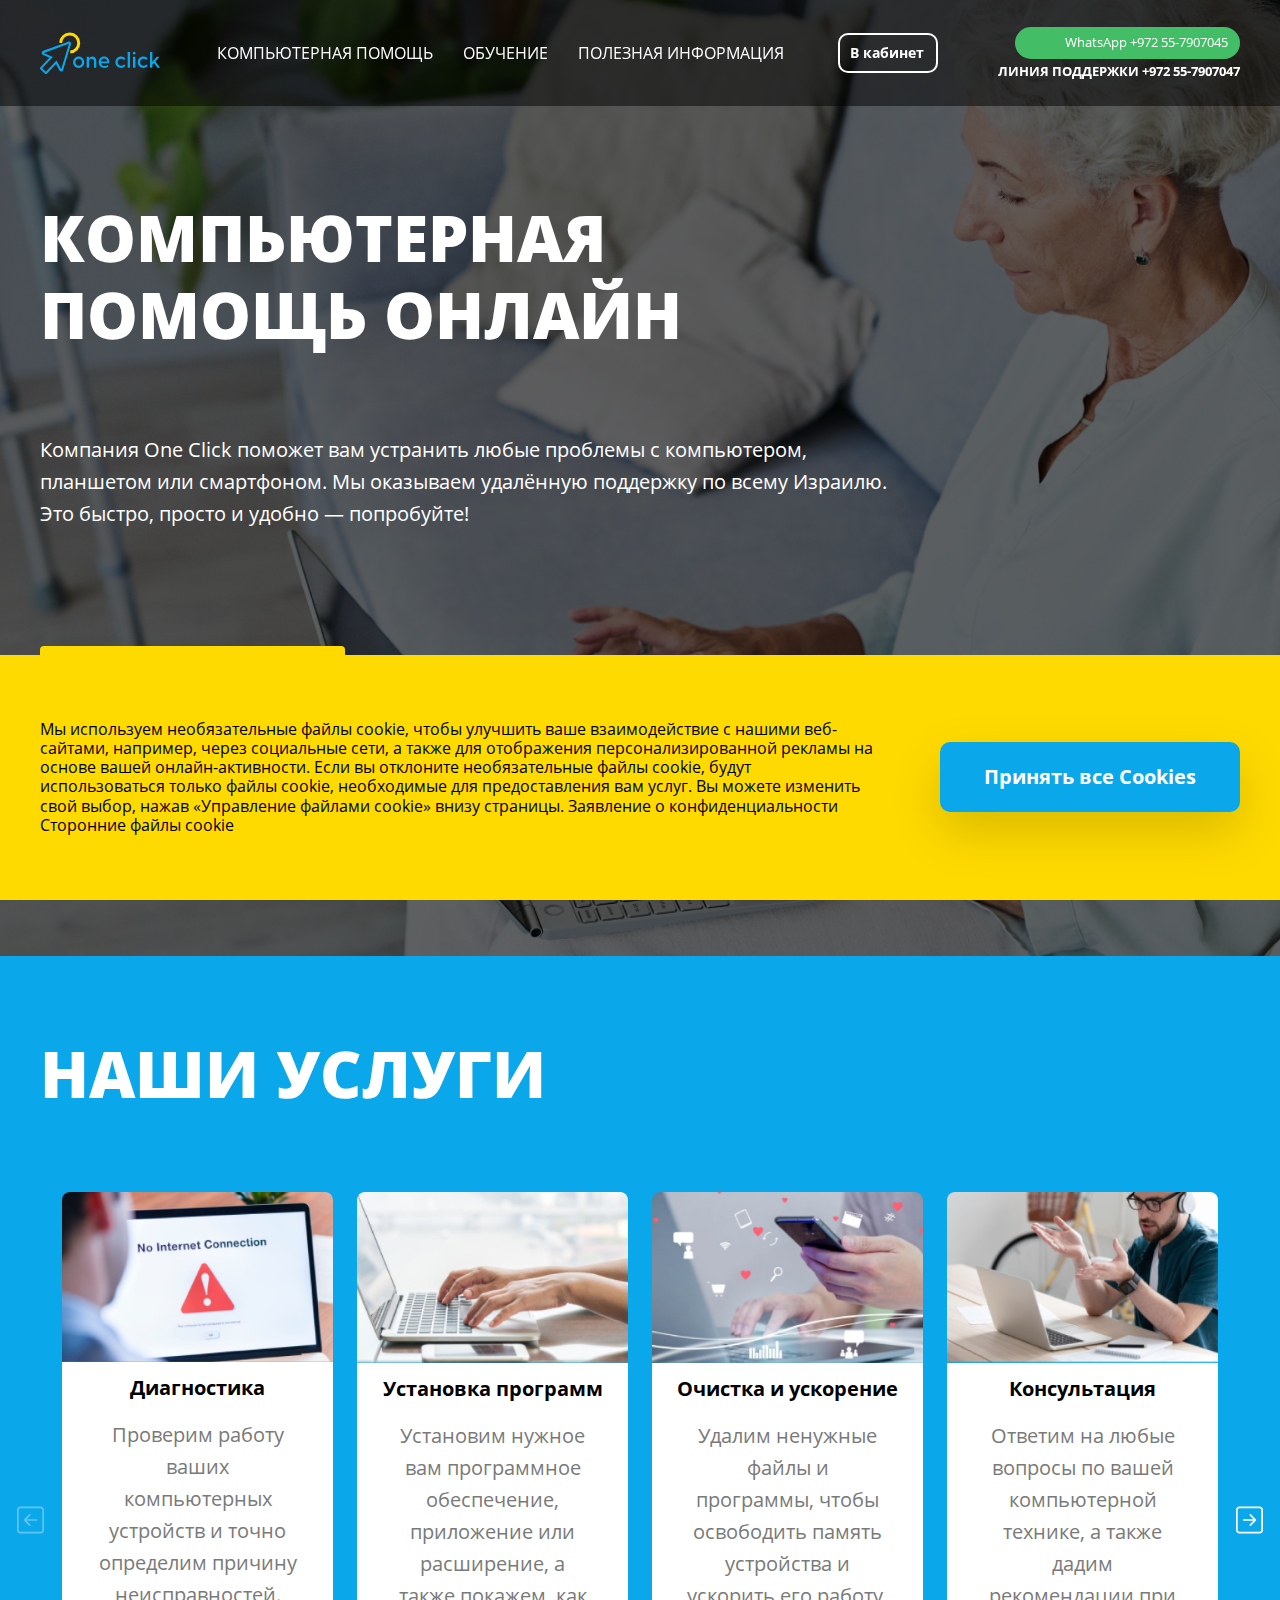
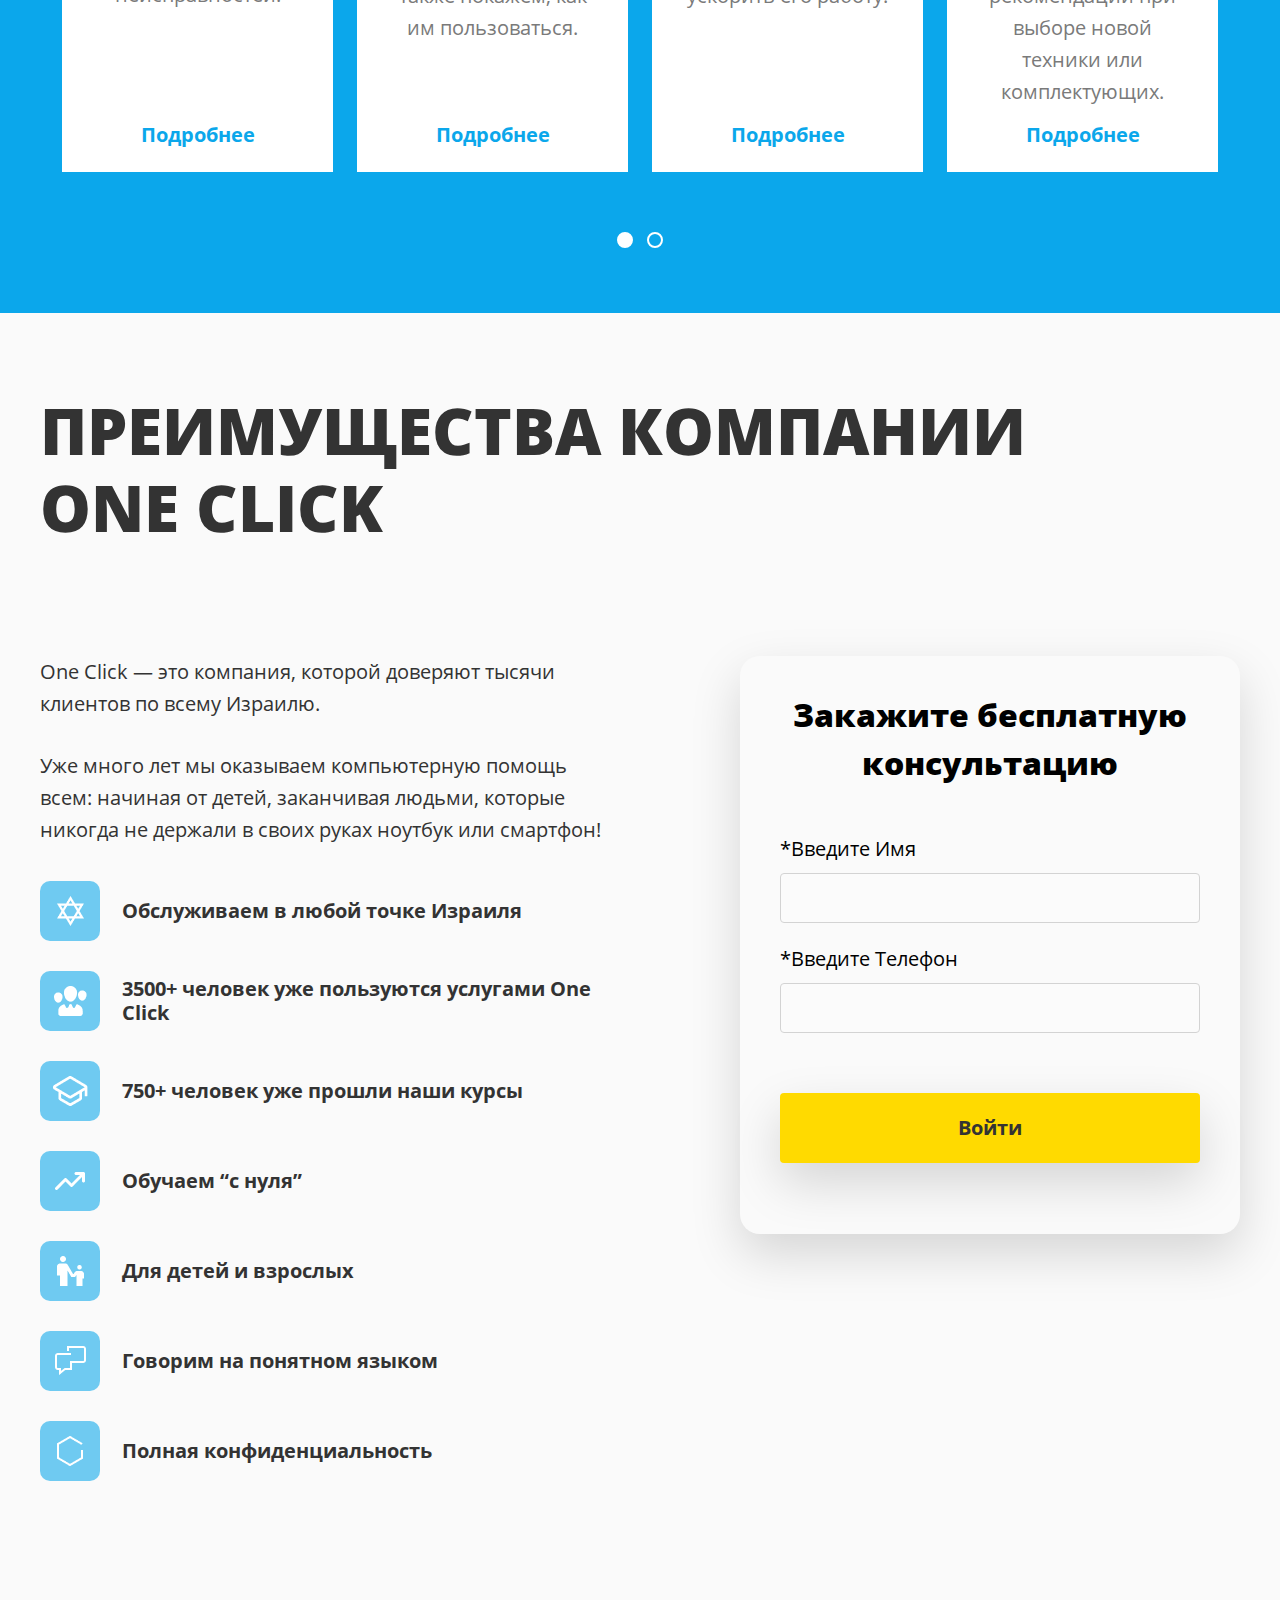
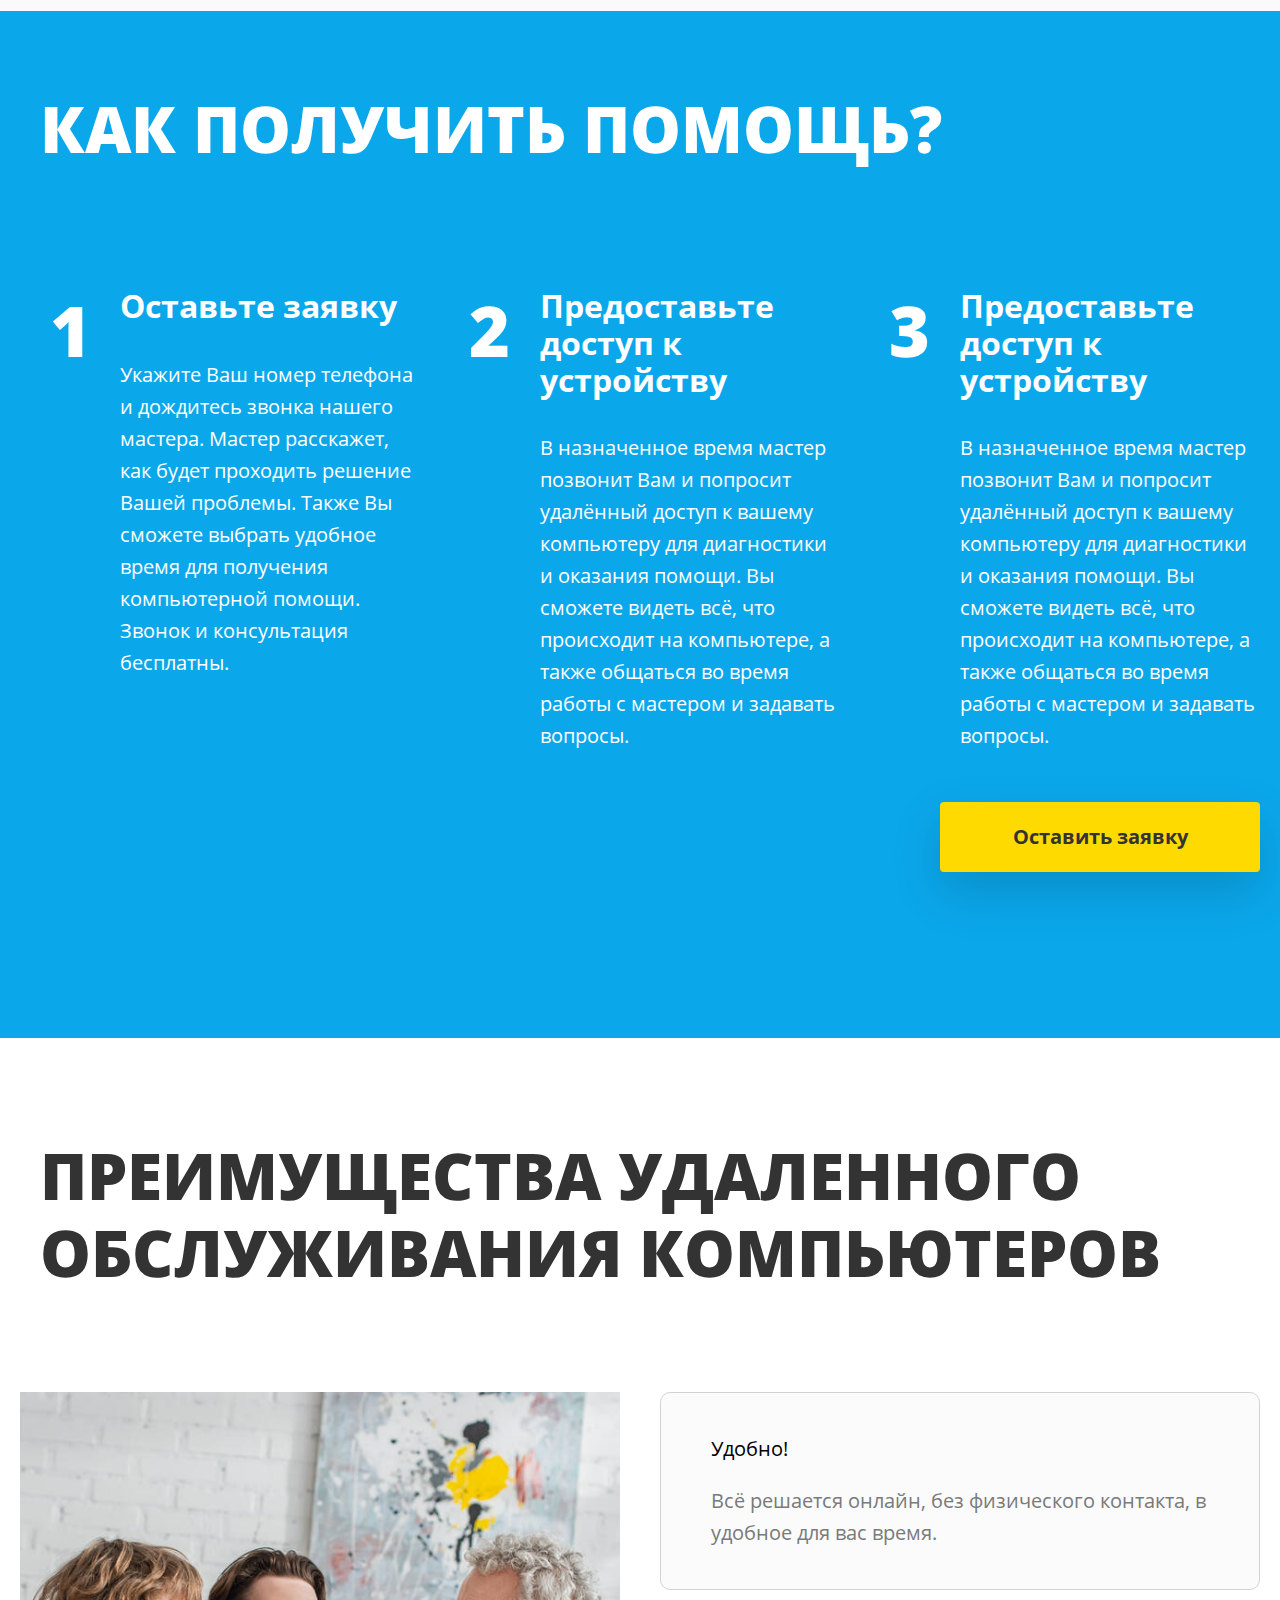
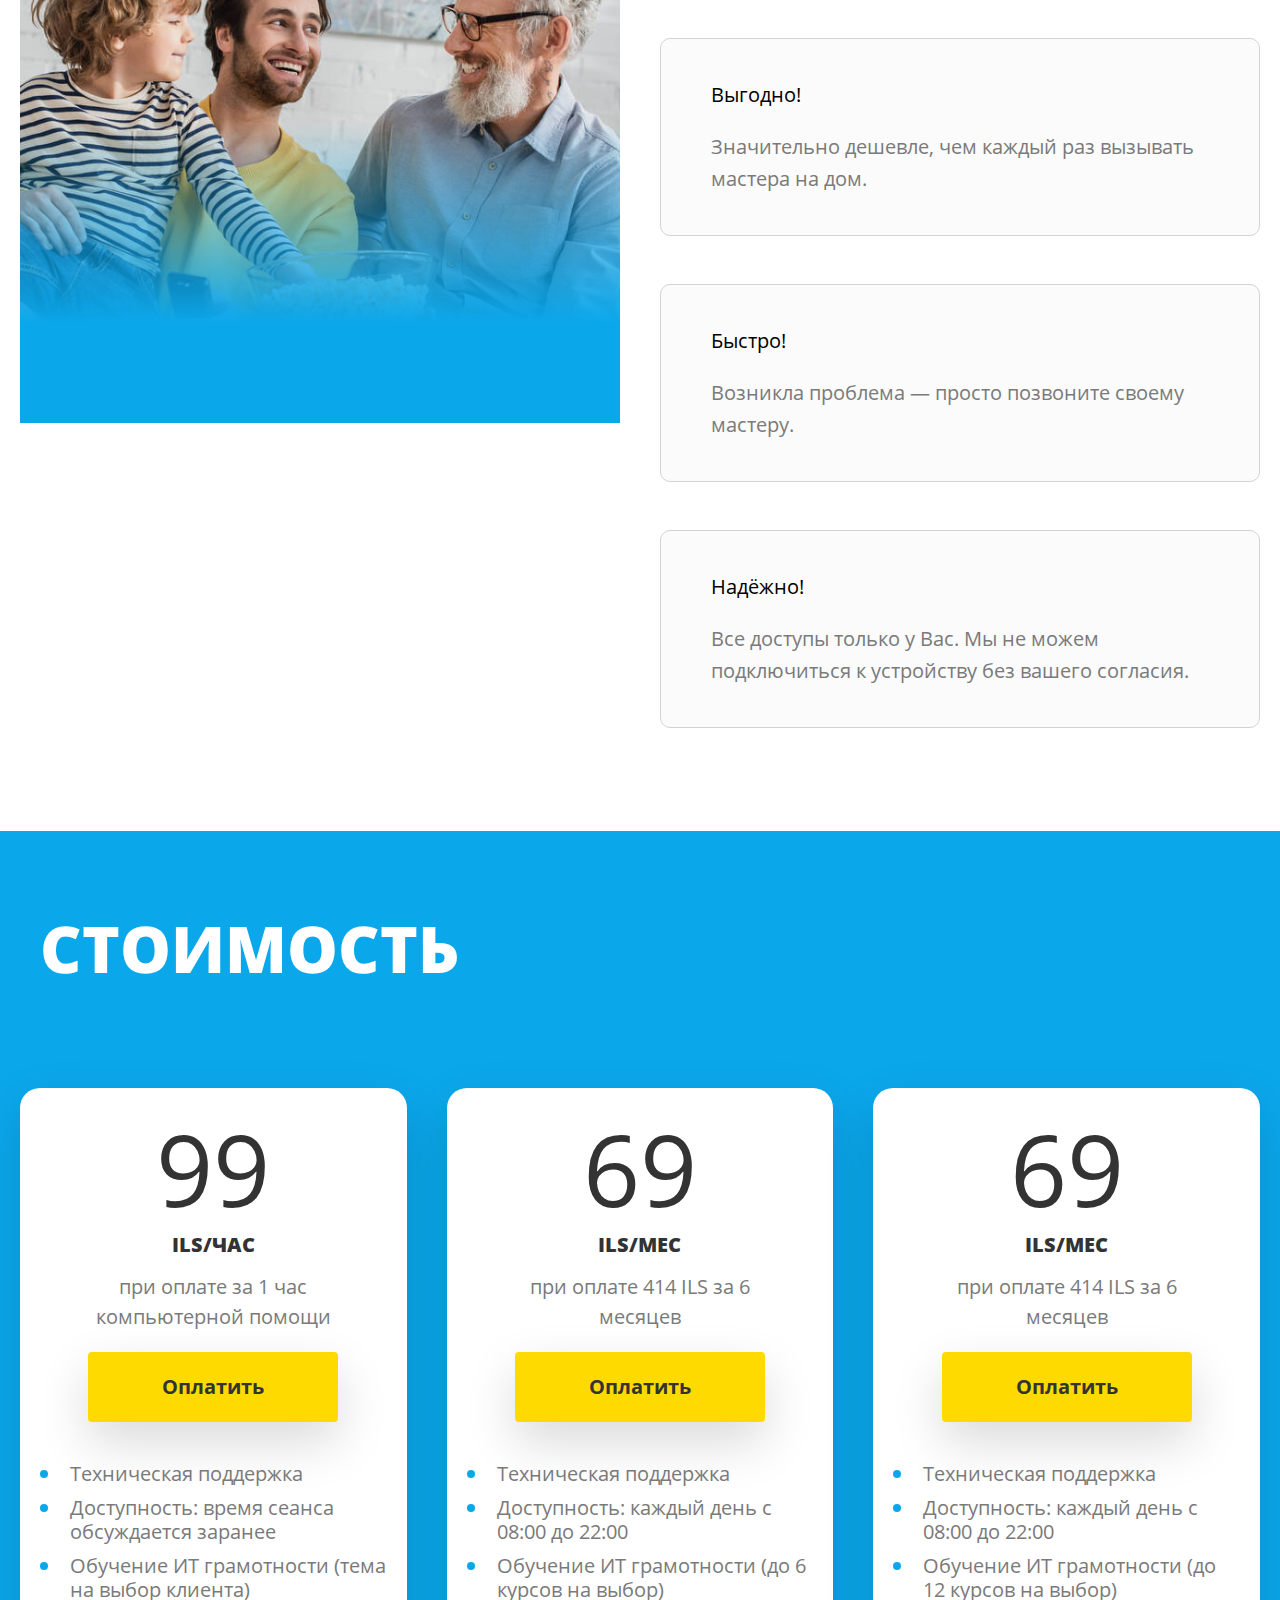
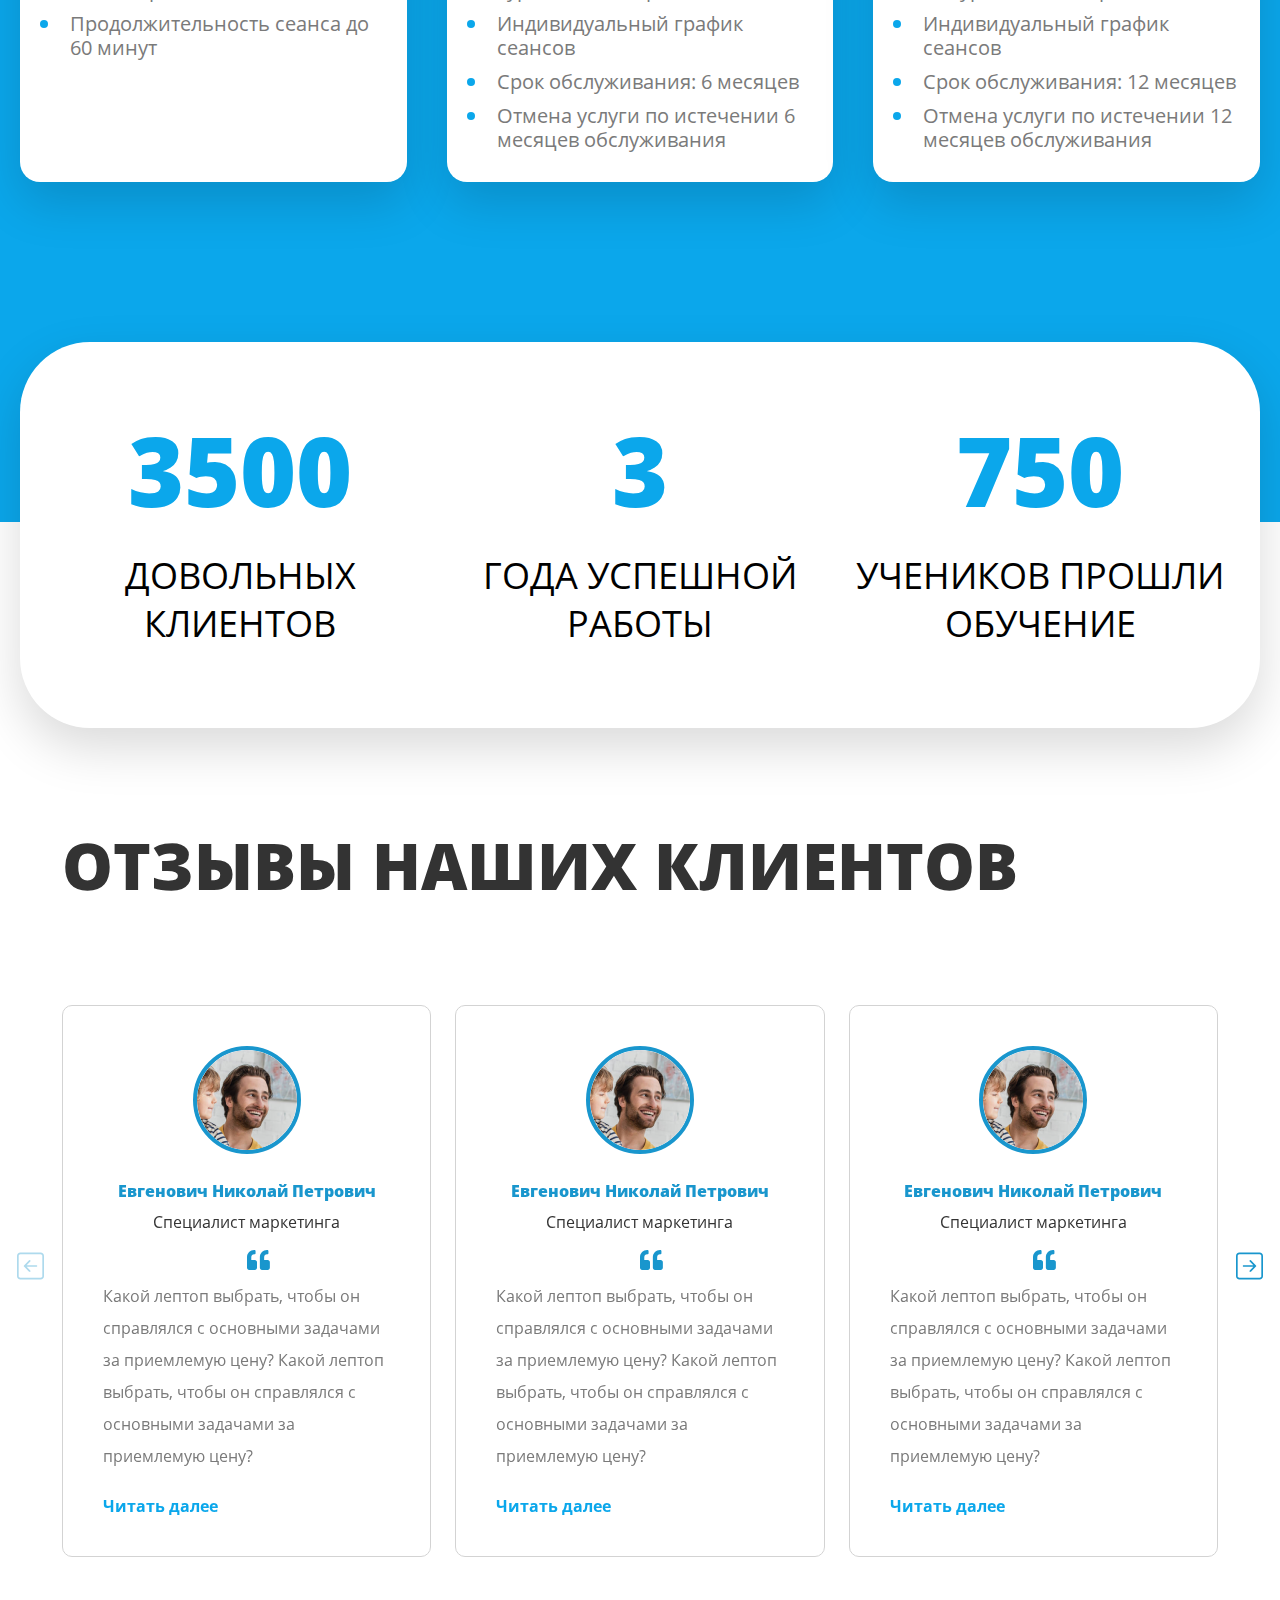
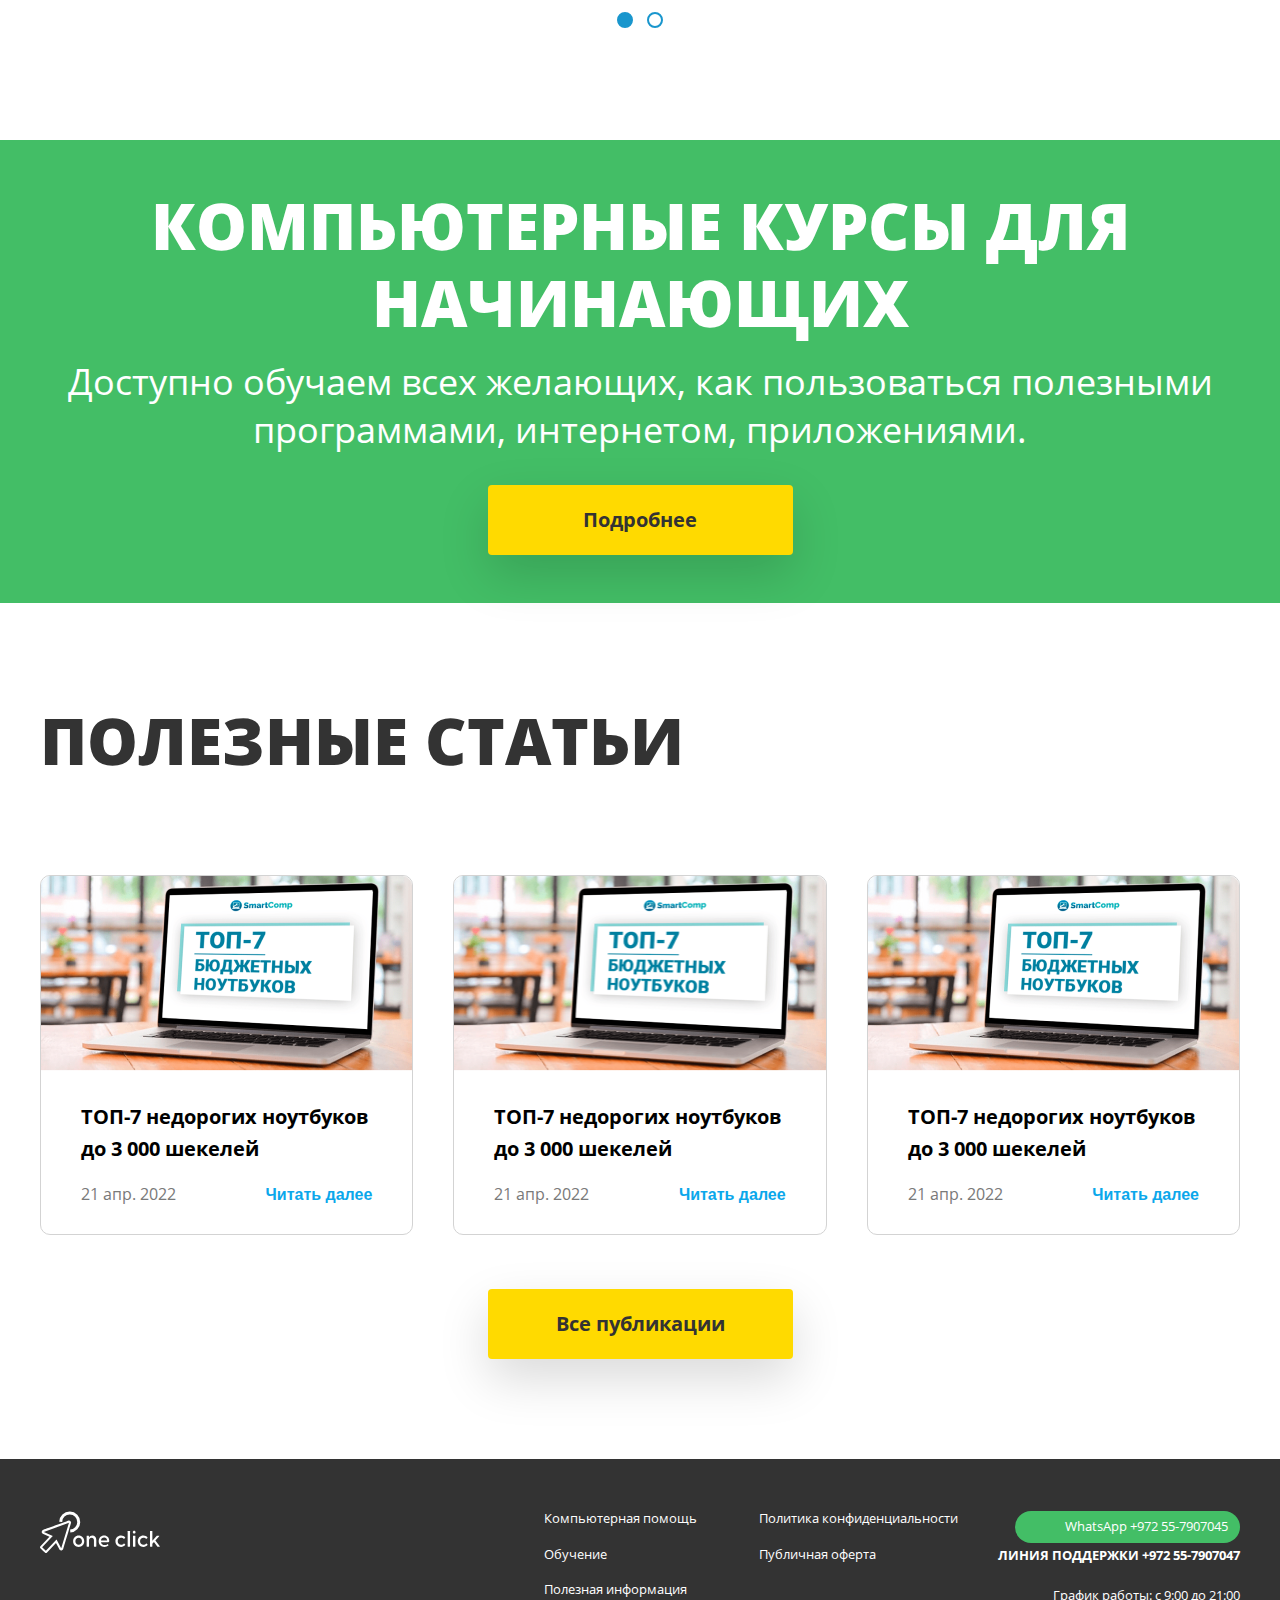
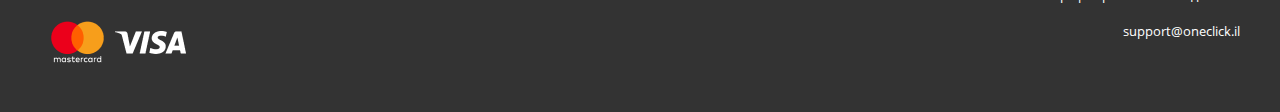
==== index.html @ ff5c8020 "main" ====
<!DOCTYPE html>
<html lang="ru">
	<head>
		<meta charset="UTF-8">
		<meta name="viewport" content="width=device-width, initial-scale=1, maximum-scale=1">
		<title>Компьютерная помощь онлайн</title>
        <link rel="stylesheet" href="fonts/fonts.css">
        <link rel="stylesheet" href="css/swiper-bundle.min.css">
        <link rel="stylesheet" href="css/style.css">
	</head>
	<body>

     <svg style="display: none">
        <symbol>
            <g id="arrow">
              <path fill-rule="evenodd" clip-rule="evenodd" d="M2.5 5C2.5 4.33696 2.76339 3.70107 3.23223 3.23223C3.70107 2.76339 4.33696 2.5 5 2.5H35C35.663 2.5 36.2989 2.76339 36.7678 3.23223C37.2366 3.70107 37.5 4.33696 37.5 5V35C37.5 35.663 37.2366 36.2989 36.7678 36.7678C36.2989 37.2366 35.663 37.5 35 37.5H5C4.33696 37.5 3.70107 37.2366 3.23223 36.7678C2.76339 36.2989 2.5 35.663 2.5 35V5ZM40 5C40 3.67392 39.4732 2.40215 38.5355 1.46447C37.5979 0.526784 36.3261 0 35 0L5 0C3.67392 0 2.40215 0.526784 1.46447 1.46447C0.526785 2.40215 0 3.67392 0 5V35C0 36.3261 0.526785 37.5979 1.46447 38.5355C2.40215 39.4732 3.67392 40 5 40H35C36.3261 40 37.5979 39.4732 38.5355 38.5355C39.4732 37.5979 40 36.3261 40 35V5ZM28.75 18.75C29.0815 18.75 29.3995 18.8817 29.6339 19.1161C29.8683 19.3505 30 19.6685 30 20C30 20.3315 29.8683 20.6495 29.6339 20.8839C29.3995 21.1183 29.0815 21.25 28.75 21.25H14.2675L19.635 26.615C19.7512 26.7312 19.8434 26.8692 19.9063 27.021C19.9692 27.1729 20.0016 27.3356 20.0016 27.5C20.0016 27.6644 19.9692 27.8271 19.9063 27.979C19.8434 28.1308 19.7512 28.2688 19.635 28.385C19.5188 28.5012 19.3808 28.5934 19.229 28.6563C19.0771 28.7192 18.9144 28.7516 18.75 28.7516C18.5856 28.7516 18.4229 28.7192 18.271 28.6563C18.1192 28.5934 17.9812 28.5012 17.865 28.385L10.365 20.885C10.2486 20.7689 10.1562 20.6309 10.0932 20.4791C10.0302 20.3272 9.99777 20.1644 9.99777 20C9.99777 19.8356 10.0302 19.6728 10.0932 19.5209C10.1562 19.3691 10.2486 19.2311 10.365 19.115L17.865 11.615C17.9812 11.4988 18.1192 11.4066 18.271 11.3437C18.4229 11.2808 18.5856 11.2484 18.75 11.2484C18.9144 11.2484 19.0771 11.2808 19.229 11.3437C19.3808 11.4066 19.5188 11.4988 19.635 11.615C19.7512 11.7312 19.8434 11.8692 19.9063 12.021C19.9692 12.1729 20.0016 12.3356 20.0016 12.5C20.0016 12.6644 19.9692 12.8271 19.9063 12.979C19.8434 13.1308 19.7512 13.2688 19.635 13.385L14.2675 18.75H28.75Z"/>
            </g>
      </symbol>
     </svg>

     <header class="main-header">
        <div class="container container--inner">
           <div class="main-header__block">
              <a href="#" class="main-header__image"> 
                <img src="img/icons/logo-header.svg" alt="">
              </a>
              <div class="main-header__wrap">
                  <div class="mobile-wrap">
                      <p class="main-header__description">Меню</p>
                      <div class="main-nav__toggle">
                          <span class="line-burger"></span>
                       </div>
                  </div>
                  <ul class="main-header__list" style="">
                      <li>
                          <a href="#" class="main-header__link">Компьютерная помощь</a>
                      </li>
                      <li>
                          <a href="#" class="main-header__link">Обучение</a>
                      </li>
                      <li>
                          <a href="#" class="main-header__link">Полезная информация</a>
                      </li>
                  </ul>
              </div>
              <a href="#" class="main-header__elem">В кабинет</a>
              <div class="main-header__holder">
               <a href="tel:+972557907045" class="footer__phone">WhatsApp +972 55-7907045</a>
               <a href="tel:+972557907047" class="footer__text">Линия Поддержки +972 55-7907047</a>
              </div>
             </div>
        </div>   
     </header>

     <section class="info js-intersection">
       <div class="container container--inner">
          <div class="info__wrap">
            <p class="info__title">Компьютерная помощь онлайн</p>
            <div class="info__text">
              <p>Компания One Click поможет вам устранить любые проблемы с компьютером, планшетом или смартфоном. Мы оказываем удалённую поддержку по всему Израилю. Это быстро, просто и удобно — попробуйте!</p>
            </div>
            <button class="btn btn--info">Заказать консультацию</button>
          </div>
       </div>
     </section>

     <section class="services">
      <div class="container container--inner">
        <p class="title">Наши услуги</p>
       </div>
       <div class="container container--services">
        <div class="services__holder">
        <div class="swiper services__wrap">
           <div class="swiper-wrapper">  
          <a href="#" class="services__item swiper-slide">
            <div class="services__image">
              <img src="img/services/serv_1.png">
            </div>
            <div class="services__inner">
               <p class="services__title">Диагностика</p>
              <div class="services__text">
                 <p>Проверим работу ваших компьютерных устройств и точно определим причину неисправностей.</p>
              </div>
               <span class="services__details">Подробнее</span>
            </div>
          </a>
           <a href="#" class="services__item swiper-slide">
            <div class="services__image">
              <img src="img/services/serv_2.png">
            </div>
            <div class="services__inner">
               <p class="services__title">Установка программ</p>
              <div class="services__text">
                 <p>Установим нужное вам программное обеспечение, приложение или расширение, а также покажем, как им пользоваться.</p>
              </div>
               <span class="services__details">Подробнее</span>
            </div>
          </a>
          <a href="#" class="services__item swiper-slide">
            <div class="services__image">
              <img src="img/services/serv_3.png">
            </div>
            <div class="services__inner">
               <p class="services__title">Очистка и ускорение</p>
              <div class="services__text">
                 <p>Удалим ненужные файлы и программы, чтобы освободить память устройства и ускорить его работу.</p>
              </div>
               <span class="services__details">Подробнее</span>
            </div>
          </a>
          <a href="#" class="services__item swiper-slide">
            <div class="services__image">
              <img src="img/services/serv_4.png">
            </div>
            <div class="services__inner">
               <p class="services__title">Консультация</p>
              <div class="services__text">
                 <p>Ответим на любые вопросы по вашей компьютерной технике, а также дадим рекомендации при выборе новой техники или комплектующих.</p>
              </div>
               <span class="services__details">Подробнее</span>
            </div>
          </a>
            <a href="#" class="services__item swiper-slide">
            <div class="services__image">
              <img src="img/services/serv_4.png">
            </div>
            <div class="services__inner">
               <p class="services__title">Консультация</p>
              <div class="services__text">
                 <p>Ответим на любые вопросы по вашей компьютерной технике, а также дадим рекомендации при выборе новой техники или комплектующих.</p>
              </div>
               <span class="services__details">Подробнее</span>
            </div>
          </a>
        </div>
        </div>
        <div class="swiper-pagination"></div>
        <div class="swiper-button-next">
            <svg xmlns="http://www.w3.org/2000/svg" viewBox="0 0 40 40">
                <use xlink:href="#arrow"></use>
            </svg>
        </div>
        <div class="swiper-button-prev">
             <svg xmlns="http://www.w3.org/2000/svg" viewBox="0 0 40 40">
                <use xlink:href="#arrow"></use>
            </svg>
        </div>
           </div>
       </div>
     </section>

     <section class="advantages">
       <div class="container container--inner">
         <p class="title title--inner">Преимущества компании One Click</p>
         <div class="advantages__wrap">
           <div class="advantages__item">
              <div class="advantages__text">
                <p>One Click — это компания, которой доверяют тысячи клиентов по всему Израилю.</p>
                <p>Уже много лет мы оказываем компьютерную помощь всем: начиная от детей, заканчивая людьми, которые никогда не держали в своих руках ноутбук или смартфон!</p>
              </div>
              <div class="advantages__block">
                <div class="advantages__box">
                  <div class="advantages__image">
                    <img src="img/advantages/ad_1.png">
                  </div>
                  <p class="advantages__elem">Обслуживаем в любой точке Израиля</p>
                </div><!--end advantages__box-->
                 <div class="advantages__box">
                  <div class="advantages__image">
                    <img src="img/advantages/ad_2.png">
                  </div>
                  <p class="advantages__elem">3500+ человек уже пользуются услугами One Click</p>
                </div><!--end advantages__box-->
                <div class="advantages__box">
                  <div class="advantages__image">
                    <img src="img/advantages/ad_3.png">
                  </div>
                  <p class="advantages__elem">750+ человек уже прошли наши курсы</p>
                </div><!--end advantages__box-->
                <div class="advantages__box">
                  <div class="advantages__image">
                    <img src="img/advantages/ad_4.png">
                  </div>
                  <p class="advantages__elem">Обучаем “с нуля”</p>
                </div><!--end advantages__box-->
                  <div class="advantages__box">
                  <div class="advantages__image">
                    <img src="img/advantages/ad_5.png">
                  </div>
                  <p class="advantages__elem">Для детей и взрослых</p>
                </div><!--end advantages__box-->
                 <div class="advantages__box">
                <div class="advantages__image">
                  <img src="img/advantages/ad_6.png">
                </div>
                <p class="advantages__elem">Говорим на понятном языком</p>
              </div><!--end advantages__box-->
              <div class="advantages__box">
                <div class="advantages__image">
                  <img src="img/advantages/ad_7.png">
                </div>
                <p class="advantages__elem">Полная конфиденциальность</p>
              </div><!--end advantages__box-->
              </div>
           </div>
           <div class="advantages__item">
             <form action="" class="user__form">
                <p class="user__title">Закажите бесплатную консультацию</p>
                <div class="user__block">
                    <div class="user__item">   
                        <label for="u_name" class="label">*Введите Имя</label>
                        <input id="u_name" type="text" class="input">
                        <p class="error user__error--name" style="display: none">Некорректный имя</p>
                    </div>
                    <div class="user__item">   
                        <label for="u_phone" class="label">*Введите Телефон</label>
                        <input id="u_phone" type="text" class="input">
                         <p class="error user__error--phone" style="display: none">Некорректный телефон</p>
                    </div>
                </div>
          
                <button id="u_consult" class="btn">Войти</button>
            </form>
           </div>
         </div>
       </div>
     </section>

     <section class="help">
       <div class="container container--inner">
         <p class="title">Как получить помощь?</p>
       </div>
       <div class="container container--block">
         <div class="help__wrap">
           <div class="help__item">
             <p class="help__title">Оставьте заявку</p>
             <div class="help__text">
               <p>Укажите Ваш номер телефона и дождитесь звонка нашего мастера. Мастер расскажет, как будет проходить решение Вашей проблемы. Также Вы сможете выбрать удобное время для получения компьютерной помощи. Звонок и консультация бесплатны.</p>
             </div>
           </div>
           <div class="help__item">
             <p class="help__title">Предоставьте доступ к устройству</p>
             <div class="help__text">
               <p>В назначенное время мастер позвонит Вам и попросит удалённый доступ к вашему компьютеру для диагностики и оказания помощи. Вы сможете видеть всё, что происходит на компьютере, а также общаться во время работы с мастером и задавать вопросы.</p>
             </div>
           </div>
           <div class="help__item">
             <p class="help__title">Предоставьте доступ к устройству</p>
             <div class="help__text">
               <p>В назначенное время мастер позвонит Вам и попросит удалённый доступ к вашему компьютеру для диагностики и оказания помощи. Вы сможете видеть всё, что происходит на компьютере, а также общаться во время работы с мастером и задавать вопросы.</p>
             </div>
           </div>
         </div><!-- end help__wrap-->
         <button class="btn btn--help">Оставить заявку</button>
       </div>
     </section>

     <section class="features">
       <div class="container container--inner">
         <p class="title title--inner">Преимущества удаленного обслуживания компьютеров</p>
       </div>
       <div class="container container--elem">
          <div class="features__wrap">
            <div class="features__item features__item--image">
              <img src="img/bg-features.png">
            </div>
            <div class="features__item">  
              <div class="features__box"> 
                <p class="features__title"> Удобно!</p>
                <div class="features__text"> 
                    <p> Всё решается онлайн, без физического контакта, в удобное для вас время.</p>
                </div> 
              </div>
              <div class="features__box"> 
                <p class="features__title"> Выгодно!</p>
                <div class="features__text"> 
                    <p>Значительно дешевле, чем каждый раз вызывать мастера на дом.</p>
                </div> 
              </div>
              <div class="features__box"> 
                <p class="features__title"> Быстро!</p>
                <div class="features__text"> 
                    <p>Возникла проблема — просто позвоните своему мастеру.</p>
                </div> 
              </div>
              <div class="features__box"> 
                <p class="features__title"> Надёжно!</p>
                <div class="features__text"> 
                    <p>Все доступы только у Вас. Мы не можем подключиться к устройству без вашего согласия.</p>
                </div> 
              </div>
            </div>
          </div>
        </div>
       </div>
     </section>

    <section class="cost">
       <div class="container container--inner">
         <p class="title">Стоимость</p>
       </div>
        <div class="container container--elem">
          <div class="cost__wrap">  
            <a href="#" class="cost__item">   
              <p class="cost__title">99</p>
              <p class="cost__elem">ils/час</p>
              <div class="cost__text"><p>при оплате за 1 час компьютерной помощи</p></div>
              <button class="btn btn--pay">Оплатить</button>
              <ul>
                <li>Техническая поддержка</li>
                <li>Доступность: время сеанса обсуждается  заранее</li>
                <li>Обучение ИТ грамотности
                (тема на выбор клиента)</li>
                <li>Продолжительность сеанса до 60 минут</li>
              </ul>
            </a>
            <a href="#" class="cost__item">   
              <p class="cost__title">69</p>
              <p class="cost__elem">ils/мес</p>
              <div class="cost__text"><p>при оплате 414 ILS за 6 месяцев</p></div>
              <button class="btn btn--pay">Оплатить</button>
              <ul>
                <li>Техническая поддержка</li>
                <li>Доступность: каждый день с 08:00 до 22:00</li>
                <li>Обучение ИТ грамотности (до 6 курсов на выбор)</li>
                <li>Индивидуальный график сеансов</li>
                <li>Срок обслуживания: 6 месяцев</li>
                <li>Отмена услуги по истечении 6 месяцев обслуживания</li>
              </ul>
            </a>
            <a href="#" class="cost__item">  
              <p class="cost__title">69</p>
              <p class="cost__elem">ils/мес</p>
              <div class="cost__text"><p>при оплате 414 ILS за 6 месяцев</p></div>
              <button class="btn btn--pay">Оплатить</button>
              <ul>
                <li>Техническая поддержка</li>
                <li>Доступность: каждый день с 08:00 до 22:00</li>
                <li>Обучение ИТ грамотности (до 12 курсов на выбор)</li>
                <li>Индивидуальный график сеансов</li>
                <li>Срок обслуживания: 12 месяцев</li>
                <li>Отмена услуги по истечении 12 месяцев обслуживания</li>
              </ul>
            </a>
          </div>
        </div>
     </section>

     <section class="block">
       <div class="container container--elem">
          <div class="block__wrap">
           <div class="container container--inner">
             <div class="block__item">
               <p class="block__number">3500</p>
               <div class="block__text"><p>Довольных клиентов</p></div>
             </div>
             <div class="block__item">
               <p class="block__number">3</p>
               <div class="block__text"><p>года успешной работы</p></div>
             </div>
             <div class="block__item">
               <p class="block__number">750</p>
               <div class="block__text"><p>учеников прошли обучение</p></div>
             </div>
           </div>
         </div>
       </div>
     </section>

     <section class="reviews">
       <div class="container container--reviews">
         <p class="title title--inner">Отзывы наших клиентов</p>
         <div class="reviews__holder">
         <div class="swiper reviews__wrap">
          <div class="swiper-wrapper">  
           <div class="reviews__item swiper-slide">
            <div class="reviews__image">
              <img src="img/bg-reviews.png">
            </div>
            <p class="reviews__title">Евгенович Николай Петрович</p>
            <p class="reviews__position">Специалист маркетинга</p>
            <div class="reviews__text">
              <p>Какой лептоп выбрать, чтобы он справлялся с основными задачами за приемлемую цену? Какой лептоп выбрать, чтобы он справлялся с основными задачами за приемлемую цену?</p>
            </div>
            <a href="#" class="reviews__details">Читать далее</a>
           </div>
           <div class="reviews__item swiper-slide">
            <div class="reviews__image">
              <img src="img/bg-reviews.png">
            </div>
             <p class="reviews__title">Евгенович Николай Петрович</p>
            <p class="reviews__position">Специалист маркетинга</p>
            <div class="reviews__text">
              <p>Какой лептоп выбрать, чтобы он справлялся с основными задачами за приемлемую цену? Какой лептоп выбрать, чтобы он справлялся с основными задачами за приемлемую цену?</p>
            </div>
            <a href="#" class="reviews__details">Читать далее</a>
           </div>
           <div class="reviews__item swiper-slide">
            <div class="reviews__image">
              <img src="img/bg-reviews.png">
            </div>
             <p class="reviews__title">Евгенович Николай Петрович</p>
            <p class="reviews__position">Специалист маркетинга</p>
            <div class="reviews__text">
              <p>Какой лептоп выбрать, чтобы он справлялся с основными задачами за приемлемую цену? Какой лептоп выбрать, чтобы он справлялся с основными задачами за приемлемую цену?</p>
            </div>
            <a href="#" class="reviews__details">Читать далее</a>
           </div>
           <div class="reviews__item swiper-slide">
            <div class="reviews__image">
              <img src="img/bg-reviews.png">
            </div>
             <p class="reviews__title">Евгенович Николай Петрович</p>
            <p class="reviews__position">Специалист маркетинга</p>
            <div class="reviews__text">
              <p>Какой лептоп выбрать, чтобы он справлялся с основными задачами за приемлемую цену? Какой лептоп выбрать, чтобы он справлялся с основными задачами за приемлемую цену?</p>
            </div>
            <a href="#" class="reviews__details">Читать далее</a>
           </div>
         </div><!--end swiper-wrapper -->
         </div>
          <div class="swiper-pagination"></div>
          <div class="swiper-button-next">
              <svg xmlns="http://www.w3.org/2000/svg" viewBox="0 0 40 40">
                  <use xlink:href="#arrow"></use>
              </svg>
          </div>
          <div class="swiper-button-prev">
               <svg xmlns="http://www.w3.org/2000/svg" viewBox="0 0 40 40">
                  <use xlink:href="#arrow"></use>
              </svg>
          </div>
          </div>
       </div>
     </section>

     <section class="banner">
       <p class="title">Компьютерные курсы для начинающих</p>
       <div class="container container--inner">
         <div class="banner__text">
           <p>Доступно обучаем всех желающих, как пользоваться полезными программами, интернетом, приложениями.</p>
         </div>
         <button class="btn btn--info">Подробнее</button>
       </div>
     </section>

     <section class="blog">
       <div class="container container--inner">
         <p class="title title--inner">Полезные статьи</p>
         <div class="blog__wrap">
            <a href="#" class="blog__item">  
              <div class="blog__image"> 
                <img src="img/bg-blog.png">
              </div>
              <div class="blog__content"> 
                 <p class="blog__title"> ТОП-7 недорогих ноутбуков до 3 000 шекелей</p>
                 <div class="blog__inner">  
                   <p class="blog__date">21 апр. 2022</p>
                   <button class="blog__details">Читать далее</button>
                 </div>
              </div>
            </a>
            <a href="#" class="blog__item">  
              <div class="blog__image"> 
                <img src="img/bg-blog.png">
              </div>
              <div class="blog__content"> 
                 <p class="blog__title"> ТОП-7 недорогих ноутбуков до 3 000 шекелей</p>
                 <div class="blog__inner">  
                   <p class="blog__date">21 апр. 2022</p>
                   <button class="blog__details">Читать далее</button>
                 </div>
              </div>
            </a>
            <a href="#" class="blog__item">  
              <div class="blog__image"> 
                <img src="img/bg-blog.png">
              </div>
              <div class="blog__content"> 
                 <p class="blog__title"> ТОП-7 недорогих ноутбуков до 3 000 шекелей</p>
                 <div class="blog__inner">  
                   <p class="blog__date">21 апр. 2022</p>
                   <button class="blog__details">Читать далее</button>
                 </div>
              </div>
            </a>
         </div> 
         <a href="#" class="btn btn--info">Все публикации</a>
       </div>
     </section>

     <footer class="footer">
       <div class="container container--inner">
         <div class="footer__wrap">
            <div class="footer__block">
               <a href="#" class="footer__image">
                <img src="img/icons/logo-footer.svg">
              </a>
              <div class="footer__partners">
                <a class="footer__box">
                  <img src="img/mastercard.png">
                </a>
                <a class="footer__box">
                  <img src="img/visa.png">
                </a>
              </div>
            </div>
            <ul class="footer__list">
              <li><a href="#" class="footer__link">Компьютерная помощь</a></li>
              <li><a href="#" class="footer__link">Обучение</a></li>
              <li><a href="#" class="footer__link">Полезная информация</a></li>
              <li><a href="#" class="footer__link">Политика конфиденциальности</a></li>
              <li><a href="#" class="footer__link">Публичная оферта</a></li>
            </ul>
            <div class="footer__holder">
                <a href="tel:+972557907045" class="footer__phone">WhatsApp +972 55-7907045</a>
                <a href="tel:+972557907047" class="footer__text">Линия Поддержки +972 55-7907047</a>
                <p class="footer__info">График работы: с 9:00 до 21:00</p>
                <a href="mailto:support@oneclick.il" class="footer__email">support@oneclick.il</a>
            </div>
         </div>
       </div>
     </footer>

     <section class="add">
      <div class="container container--inner">
        <div class="add__inner">
         <div class="add__text">
           <p>Мы используем необязательные файлы cookie, чтобы улучшить ваше взаимодействие с нашими веб-сайтами, например, через социальные сети, а также для отображения персонализированной рекламы на основе вашей онлайн-активности. Если вы отклоните необязательные файлы cookie, будут использоваться только файлы cookie, необходимые для предоставления вам услуг. Вы можете изменить свой выбор, нажав «Управление файлами cookie» внизу страницы. Заявление о конфиденциальности Сторонние файлы cookie</p>
         </div>
         <button class="btn btn--add">Принять все Cookies</button>
         </div>
       </div>
     </section>

    <script src="js/jquery-3.3.1.min.js"></script>
    <script src="js/swiper-bundle.min.js"></script>
    <script src="js/main.js"></script>

    </body>
</html>
---- fonts/fonts.css ----
@font-face {
    font-family: "OpenSans";
    src: url("OpenSansRegular.eot");
    src: url("OpenSansRegular.eot?#iefix") format("embedded-opentype"),
    url("OpenSansRegular.woff2") format("woff2"),
    url("OpenSansRegular.woff") format("woff"),
    url("OpenSansRegular.ttf") format("truetype"),
    url('OpenSansRegular.svg') format('svg');
    font-weight: normal;
    font-style: normal;
    font-display: swap;
}

@font-face {
    font-family: "OpenSans";
    src: url("OpenSansBold.eot");
    src: url("OpenSansBold.eot?#iefix") format("embedded-opentype"),
    url("OpenSansBold.woff2") format("woff2"),
    url("OpenSansBold.woff") format("woff"),
    url("OpenSansBold.ttf") format("truetype"),
    url('OpenSansBold.svg') format('svg');
    font-weight: 700;
    font-style: normal;
    font-display: swap;
}

@font-face {
    font-family: "OpenSans";
    src: url("OpenSansExtraBold.eot");
    src: url("OpenSansExtraBold.eot?#iefix") format("embedded-opentype"),
    url("OpenSansExtraBold.woff2") format("woff2"),
    url("OpenSansExtraBold.woff") format("woff"),
    url("OpenSansExtraBold.ttf") format("truetype"),
    url('OpenSansExtraBold.svg') format('svg');
    font-weight: 800;
    font-style: normal;
    font-display: swap;
}
---- css/style.css ----
body,
div,
dl,
dt,
dd,
ul,
li,
h1,
h2,
h3,
h4,
h5,
h6,
pre,
code,
form,
fieldset,
input,
textarea,
p,
blockquote,
th,
td {
	margin: 0;
	padding: 0;
}

table {
	border-collapse: collapse;
	border-spacing: 0;
}

a {
	text-decoration: none;
}

fieldset,
img,
abbr {
	border: 0;
}

address,
caption,
cite,
code,
dfn,
th,
var {
	font-style: normal;
	font-weight: normal;
}

strong {
	font-weight: bold;
}

em {
	font-style: italic;
}

ul li {
	list-style: none;
}

caption,
th {
	text-align: left;
}

h1,
h2,
h3,
h4,
h5,
h6 {
	font-weight: bold;
}

sup {
	vertical-align: text-top;
}

sub {
	vertical-align: text-bottom;
}

input,
textarea,
select {
	font-family: inherit;
	font-size: inherit;
	font-weight: inherit;
	outline: none;
}

legend {
	color: #000;
}

article,
aside,
details,
figcaption,
figure,
footer,
header,
hgroup,
menu,
nav,
section,
main {
	display: block;
}

body {
	margin: 0;
	padding: 0;
	width: 100%;
	min-height: 100vh;
	overflow-x: hidden;
	color: #000000;
	background-color: #fff;
	text-size-adjust: none;
	-webkit-text-size-adjust: none;
	-ms-text-size-adjust: none;
	font-size: 16px;
	line-height: 1.2;
	font-weight: normal;
	font-style: normal;
	font-family: "OpenSans";
}

* {
	box-sizing: border-box;
}

img {
	max-width: 100%;
	height: auto;
}

.container {
	max-width: 440px;
	width: 100%;
	margin: 0 auto;
	padding: 0 20px;
}

.container--inner {
	max-width: 1240px;
}

.container--block {
	max-width: 1600px;
}

.container--elem {
	max-width: 1400px;
}

.container--services,
.container--reviews {
	padding: 0 100px;
}

.container--services {
	max-width: 1700px;
}

.container--reviews {
	max-width: 1380px;
}

.page-user {
	display: flex;
	align-items: center;
	justify-content: center;
	padding: 25px 0px;
}

.label {
	cursor: pointer;
	display: inline-block;
	font-size: 20px;
	line-height: 1.2;
	color: #000000;
	margin-bottom: 12px;
}

.input {
	display: block;
	width: 100%;
	background-color: #fbfbfb;
	border: 1px solid #d3d3d3;
	border-radius: 4px;
	outline: none;
	padding: 13px 15px;
}

.input.form-fail {
	border-color: #ff0000;
}

.btn {
	display: block;
	width: 100%;
	font-size: 20px;
	line-height: 1.2;
	color: #333333;
	background-color: #ffda00;
	box-shadow: 0px 20px 50px rgba(0, 0, 0, 0.15);
	border: none;
	border-radius: 4px;
	outline: none;
	padding: 23px 10px;
	margin-bottom: 36px;
	text-align: center;
	font-weight: 700;
	font-family: "OpenSans";
	transition: 0.25s background-color, 0.25s color;
}

.btn:disabled {
	text-decoration: line-through;
}

.btn:hover:not(:disabled) {
	cursor: pointer;
	background-color: #0ba7eb;
	color: #fff;
}

.btn--inner {
	max-width: 380px;
	width: 100%;
	margin: 0px auto;
}

.btn--info {
	max-width: 305px;
}

.btn--help {
	max-width: 320px;
	margin-left: auto;
}

.btn--pay {
	max-width: 250px;
	margin: 0 auto;
	margin-bottom: 40px;
}

.btn--add {
	width: 300px;
	background-color: #0ba7eb;
	color: #fff;
	border-radius: 10px;
	margin-bottom: 0px;
}

.btn--add:hover:not(:disabled) {
	background-color: #43be66;
}

.error {
	color: #ff0000;
	padding-top: 12px;
}

.title {
	font-size: 64px;
	line-height: 1.2;
	color: #fff;
	text-transform: uppercase;
	font-weight: 800;
}

.title--inner {
	color: #333333;
}

.swiper-pagination {
	position: static;
	display: flex;
	justify-content: center;
}

.swiper-pagination-bullet {
	display: block;
	width: 16px;
	height: 16px;
	opacity: 1;
	border-radius: 10px;
}

.swiper-horizontal > .swiper-pagination-bullets .swiper-pagination-bullet,
.swiper-pagination-horizontal.swiper-pagination-bullets .swiper-pagination-bullet {
	margin: 0 7px;
}

.swiper-horizontal > .swiper-pagination-bullets,
.swiper-pagination-bullets.swiper-pagination-horizontal,
.swiper-pagination-custom,
.swiper-pagination-fraction {
	bottom: 0px;
}

.swiper-button-prev svg,
.swiper-button-next svg {
	display: block;
	width: 40px;
	height: 40px;
}

.swiper-button-prev:after,
.swiper-button-next:after {
	display: none;
}

.swiper-button-prev {
	left: -70px;
}

.swiper-button-next {
	transform: scale(-1);
	right: -70px;
}

.services__holder .swiper-button-prev svg,
.services__holder .swiper-button-next svg {
	fill: #fff;
}

.services__holder .swiper-pagination-bullet {
	background-color: transparent;
	border: 2px solid #fff;
}

.services__holder .swiper-pagination-bullet.swiper-pagination-bullet-active {
	background-color: #fff;
}

.reviews__holder .swiper-button-prev svg,
.reviews__holder .swiper-button-next svg {
	fill: #1996cd;
}

.reviews__holder .swiper-pagination-bullet {
	background-color: transparent;
	border: 2px solid #1996cd;
}

.reviews__holder .swiper-pagination-bullet.swiper-pagination-bullet-active {
	background-color: #1996cd;
}

.main-header {
	position: fixed;
	top: 0px;
	left: 0px;
	width: 100%;
	background-color: rgba(0, 0, 0, 0.5);
	z-index: 12;
	padding: 27px 0;
	transition: 0.25s background-color, 0.25s padding;
}

.main-header.contrast-bg {
	background-color: rgba(0, 0, 0, 0.9);
	padding: 22px 0;
}

.main-header__block {
	display: flex;
	flex-wrap: wrap;
	align-items: center;
}

.main-header__image {
	margin-right: auto;
}

.main-header__image img {
	display: block;
}

.main-header__elem {
	display: block;
	max-width: 100px;
	width: 100%;
	font-size: 14px;
	line-height: 1.2;
	color: #fff;
	border: 2px solid #ffffff;
	border-radius: 10px;
	padding: 10px;
	margin-right: 60px;
	font-weight: 700;
	transition: 0.25s background-color, 0.25s border;
}

.main-header__elem:hover {
	background-color: #0ba7eb;
	border-color: #0ba7eb;
}

.main-header .footer__text {
	margin-bottom: 0px;
}

.main-header__wrap {
	position: relative;
	margin-right: 54px;
}

.main-header__list {
	display: flex;
	align-items: center;
}

.main-header__list li:not(:last-child) {
	margin-right: 30px;
}

.main-header__link {
	display: block;
	font-size: 16px;
	line-height: 1.2;
	color: #fff;
	text-transform: uppercase;
	font-weight: 300;
	transition: 0.3s color;
}

.main-header__link:hover:not(.main-header__link--active) {
	color: #ffda00;
}

.main-header__description {
	font-size: 18px;
	color: #fff;
	font-weight: bold;
	text-transform: uppercase;
	padding-right: 15px;
}

.mobile-wrap {
	display: none;
	align-items: center;
	justify-content: space-between;
	cursor: pointer;
}

.line-burger {
	display: block;
	position: absolute;
	top: 50%;
	left: 0;
	width: 25px;
	height: 3px;
	background-color: #fff;
	transition: 0.5s width;
}

.line-burger:after,
.line-burger:before {
	content: '';
	position: absolute;
	width: 25px;
	height: 3px;
	background-color: #fff;
	left: 0;
	transition: 0.5s;
}

.line-burger:after {
	top: calc(100% + 5px);
}

.line-burger:before {
	bottom: calc(100% + 5px);
}

.line-active {
	width: 0;
}

.line-active:after {
	top: 9px;
	transform: rotate(-45deg);
	transform-origin: 0 0;
}

.line-active:before {
	bottom: 9px;
	transform: rotate(45deg);
	transform-origin: 0 100%;
}

.main-nav__toggle {
	position: relative;
	cursor: pointer;
	display: none;
	width: 25px;
	height: 25px;
	margin-top: -5px;
}

.user {
	width: 100%;
}

.user__form {
	box-shadow: 0px 20px 50px rgba(0, 0, 0, 0.15);
	border-radius: 20px;
	padding: 35px 40px;
}

.user__title {
	font-size: 31px;
	line-height: 1.2;
	margin-bottom: 34px;
	font-weight: 800;
}

.user__item {
	margin-bottom: 24px;
}

.user__item:last-child {
	margin-bottom: 60px;
}

.user__row {
	display: flex;
	justify-content: space-between;
	align-items: center;
}

.user__col {
	font-size: 18px;
	line-height: 1.2;
	color: #1996cd;
	border: none;
	outline: none;
	padding: 0px;
	margin-bottom: 5px;
	font-weight: 700;
}

.user__btn {
	display: flex;
	width: max-content;
	align-items: center;
	border: none;
	outline: none;
	background-color: #fff;
	margin-bottom: 60px;
}

.user__arrow {
	display: block;
	width: 40px;
	height: 40px;
	fill: #0ba7eb;
}

.user__elem {
	display: block;
	font-size: 20px;
	color: #0ba7eb;
	padding-left: 25px;
	font-family: "OpenSans";
}

.user__error--cred {
	padding: 0 0 12px;
}

.details__block {
	background-color: #f4f4f4;
	padding: 15px 0;
}

.details__holder {
	display: flex;
	align-items: center;
	justify-content: flex-end;
}

.details__email {
	font-size: 16px;
	line-height: 1.2;
	color: #0ba7eb;
	margin-right: 45px;
	transition: 0.25s color;
}

.details__email:hover {
	color: #e0c109;
}

.details__btn {
	display: block;
	cursor: pointer;
	max-width: 100px;
	width: 100%;
	font-size: 14px;
	color: #0ba7eb;
	border: 2px solid #0ba7eb;
	border-radius: 10px;
	padding: 10px 5px;
	background-color: transparent;
	text-align: center;
	font-weight: 700;
	font-family: "OpenSans";
	transition: 0.25s background-color, 0.25s color;
}

.details__btn:hover {
	background-color: #0ba7eb;
	color: #fff;
}

.details__table {
	overflow: hidden;
	overflow-x: auto;
	margin-bottom: 64px;
}

.details__row {
	display: flex;
}

.details__row:first-child {
	border-top: 1px solid #cccccc;
}

.details__item {
	display: flex;
	align-items: center;
	border-bottom: 1px solid #cccccc;
	padding: 37px 0;
	padding-right: 15px;
}

.details__item:first-child {
	min-width: 200px;
	max-width: 120px;
	padding-left: 20px;
}

.details__item:nth-child(2) {
	min-width: 188px;
	max-width: 370px;
	width: 100%;
	padding-right: 20px;
}

.details__item:nth-child(3) {
	min-width: 170px;
	max-width: 120px;
}

.details__item:nth-child(4) {
	min-width: 185px;
	max-width: 145px;
}

.details__item:nth-child(5) {
	min-width: 160px;
	max-width: 150px;
}

.details__item:nth-child(6) {
	min-width: 147px;
	max-width: 147px;
	padding-right: 20px;
}

.details__col {
	font-size: 18px;
	line-height: 1.4;
	color: #000000;
}

.details__status {
	display: block;
	max-width: 150px;
	width: 100%;
	font-size: 14px;
	color: #63bb91;
	background-color: #beeed7;
	text-align: center;
	text-transform: uppercase;
	border-radius: 20px;
	padding: 5px;
	font-weight: 700;
}

.details__status--nopay {
	background-color: #eacece;
	color: #ce4545;
}

.tabs__wrap {
	display: flex;
	align-items: center;
	padding-top: 78px;
	border-bottom: 2px solid #0ba7eb;
}

.tabs__item {
	cursor: pointer;
	font-size: 20px;
	line-height: 1.2;
	color: #0ba7eb;
	text-transform: uppercase;
	padding: 0 30px;
	padding-bottom: 22px;
}

.tabs__item--active {
	color: #e0c109;
	position: relative;
}

.tabs__item--active:after {
	position: absolute;
	content: ' ';
	bottom: -2px;
	left: 0px;
	width: 100%;
	height: 2px;
	background-color: #ffda00;
}

.tabs__content .tabs__box:first-child {
	max-width: 600px;
	width: 100%;
	padding-bottom: 20px;
	margin: 0 auto;
}

.tabs__box {
	padding-top: 100px;
}

.tabs__box:nth-child(2) {
	padding-top: 60px;
}

.info {
	background-image: url(../img/bg-info.png);
	background-repeat: no-repeat;
	background-size: cover;
	background-position: top center;
	position: relative;
	padding-bottom: 204px;
}

.info:after {
	position: absolute;
	content: ' ';
	top: 0px;
	left: 0px;
	width: 100%;
	height: 100%;
	background-color: rgba(0, 0, 0, 0.6);
}

.info__wrap {
	position: relative;
	z-index: 2;
	max-width: 850px;
	padding-top: 200px;
}

.info__title {
	font-size: 64px;
	line-height: 1.2;
	color: #fff;
	text-transform: uppercase;
	padding-bottom: 80px;
	font-weight: 800;
}

.info__text {
	padding-bottom: 116px;
}

.info__text p {
	font-size: 20px;
	line-height: 1.6;
	color: #fff;
}

.services {
	background-color: #0BA7EB;
	padding-top: 80px;
	padding-bottom: 65px;
}

.services__inner {
	height: 100%;
	display: flex;
	flex-direction: column;
	background-color: #fff;
}

.services__holder {
	position: relative;
}

.services__wrap {
	display: flex;
	margin-top: 80px;
	margin-bottom: 60px;
}

.services__wrap .swiper-slide {
	height: auto;
}

.services__item {
	display: flex;
	flex-direction: column;
}

.services__item:hover .services__details {
	color: #43be66;
}

.services__image img {
	display: block;
	width: 100%;
	border-radius: 8px 8px 0px 0px;
}

.services__title {
	font-size: 20px;
	line-height: 1.6;
	color: #000000;
	text-align: center;
	padding-top: 10px;
	font-weight: 700;
}

.services__text {
	padding: 15px 35px;
}

.services__text p {
	font-size: 20px;
	line-height: 1.6;
	color: #7a7a7a;
	text-align: center;
}

.services__details {
	display: block;
	font-size: 20px;
	line-height: 1.2;
	color: #0ba7eb;
	text-align: center;
	margin-top: auto;
	padding-bottom: 25px;
	font-weight: 700;
	transition: 0.25s color;
}

.advantages {
	background-color: #fafafa;
	padding-top: 80px;
	padding-bottom: 100px;
}

.advantages .title--inner {
	max-width: 1000px;
}

.advantages__wrap {
	display: flex;
	flex-wrap: wrap;
	padding-top: 110px;
}

.advantages__item {
	width: 50%;
}

.advantages__item:first-child {
	padding-right: 20px;
}

.advantages__text {
	padding-bottom: 35px;
}

.advantages__text p {
	font-size: 20px;
	line-height: 1.6;
	color: #333333;
}

.advantages__text p:not(:last-child) {
	padding-bottom: 1.5em;
}

.advantages__box {
	display: flex;
	align-items: center;
	margin-bottom: 30px;
}

.advantages__image {
	width: 60px;
	height: 60px;
	display: flex;
	align-items: center;
	justify-content: center;
	background-color: rgba(11, 167, 235, 0.58);
	border-radius: 10px;
}

.advantages__elem {
	width: calc(100% - 60px);
	font-size: 20px;
	line-height: 1.2;
	color: #333333;
	padding-left: 22px;
	font-weight: 700;
}

.advantages .user__form {
	max-width: 500px;
	margin-left: auto;
}

.advantages .user__title {
	font-size: 32px;
	line-height: 1.5;
	text-align: center;
	margin-bottom: 50px;
}

.help {
	background-color: #0ba7eb;
	padding-top: 80px;
	padding-bottom: 130px;
	counter-reset: list_help;
}

.help__wrap {
	display: flex;
	flex-wrap: wrap;
	padding-top: 120px;
	margin: 0 -10px;
}

.help__item {
	position: relative;
	width: calc(100% / 3 - 20px);
	padding-left: 100px;
	margin: 0 10px;
	margin-bottom: 50px;
}

.help__item:after {
	position: absolute;
	counter-increment: list_help;
	content: counter(list_help);
	top: 0px;
	left: 0px;
	width: 100px;
	font-size: 70px;
	color: #fff;
	text-align: center;
	font-weight: 800;
}

.help__title {
	font-size: 32px;
	line-height: 1.15;
	color: #fff;
	padding-bottom: 34px;
	font-weight: 700;
}

.help__text p {
	font-size: 20px;
	line-height: 1.6;
	color: #fff;
}

.help .btn:hover {
	background-color: #43be66;
}

.features {
	padding-top: 100px;
	padding-bottom: 55px;
}

.features__wrap {
	display: flex;
	flex-wrap: wrap;
	padding-top: 100px;
	margin: 0 -20px;
}

.features__item {
	width: calc(100% / 2 - 40px);
	margin: 0 20px;
}

.features__item--image {
	position: relative;
	align-self: flex-start;
	max-width: 650px;
}

.features__item--image img {
	display: block;
	margin: 0 auto;
}

.features__item--image:after {
	position: absolute;
	content: ' ';
	bottom: 0px;
	left: 0px;
	width: 100%;
	height: 300px;
	background: linear-gradient(0deg, #0BA7EB 33.32%, rgba(11, 167, 235, 0) 100%);
}

.features__box {
	cursor: default;
	background-color: #fbfbfb;
	border: 1px solid #d3d3d3;
	border-radius: 10px;
	padding: 40px 50px;
	margin-bottom: 48px;
	transition: 0.25s border, 0.25s box-shadow;
}

.features__box:hover {
	border-color: transparent;
	box-shadow: 0px 20px 50px rgba(0, 0, 0, 0.15);
}

.features__title {
	font-size: 20px;
	line-height: 1.6;
	color: #000;
	padding-bottom: 20px;
}

.features__text p {
	font-size: 20px;
	line-height: 1.6;
	color: #7a7a7a;
}

.cost {
	background-color: #0ba7eb;
	padding-top: 80px;
	padding-bottom: 340px;
}

.cost__wrap {
	display: flex;
	flex-wrap: wrap;
	padding-top: 100px;
	margin: 0 -30px;
}

.cost__item {
	display: block;
	cursor: pointer;
	width: calc(100% / 3 - 60px);
	background-color: #ffffff;
	box-shadow: 0px 20px 50px rgba(0, 0, 0, 0.15);
	border-radius: 20px;
	padding: 20px 30px;
	padding-bottom: 190px;
	margin: 0 30px;
	margin-bottom: 60px;
	transition: 0.25s background-color;
}

.cost__item:hover {
	background-color: #ffda00;
}

.cost__item:hover .btn {
	background-color: #fff;
	color: #333333;
}

.cost__item:hover .cost__text p {
	color: #333;
}

.cost__item ul li {
	position: relative;
	font-size: 20px;
	line-height: 1.2;
	color: #7a7a7a;
	padding-left: 30px;
	margin-bottom: 10px;
}

.cost__item ul li:after {
	position: absolute;
	content: ' ';
	top: 8px;
	left: 0px;
	width: 8px;
	height: 8px;
	border-radius: 4px;
	background: #0ba7eb;
}

.cost__title {
	font-size: 100px;
	line-height: 1.2;
	color: #333333;
	text-align: center;
	padding-bottom: 5px;
}

.cost__elem {
	font-size: 20px;
	line-height: 1.2;
	color: #333333;
	text-transform: uppercase;
	text-align: center;
	padding-bottom: 15px;
	font-weight: 800;
}

.cost__text {
	max-width: 280px;
	padding: 0 20px;
	padding-bottom: 20px;
	margin: 0 auto;
}

.cost__text p {
	font-size: 20px;
	line-height: 1.5;
	color: #7a7a7a;
	text-align: center;
}

.block {
	margin-top: -180px;
	padding-bottom: 100px;
}

.block__wrap {
	background-color: #ffffff;
	box-shadow: 0px 20px 50px rgba(0, 0, 0, 0.15);
	border-radius: 70px;
	padding-top: 70px;
}

.block__wrap .container--inner {
	display: flex;
	flex-wrap: wrap;
}

.block__item {
	width: calc(100% / 3);
	padding: 0 15px;
	padding-bottom: 80px;
}

.block__number {
	font-size: 96px;
	color: #0ba7eb;
	text-align: center;
	padding-bottom: 25px;
	font-weight: 800;
}

.block__text p {
	font-size: 36px;
	line-height: 1.33;
	color: #000000;
	text-transform: uppercase;
	text-align: center;
	font-weight: normal;
}

.reviews {
	padding-bottom: 112px;
}

.reviews__holder {
	position: relative;
}

.reviews__wrap {
	padding-top: 100px;
}

.reviews__item {
	display: block;
	border: 1px solid #d3d3d3;
	border-radius: 10px;
	padding: 40px;
	margin-bottom: 55px;
}

.reviews__image {
	margin-bottom: 28px;
}

.reviews__image img {
	display: block;
	width: 108px;
	height: 108px;
	border: 4px solid #1996cd;
	border-radius: 54px;
	margin: 0 auto;
}

.reviews__title {
	font-size: 16px;
	line-height: 1.2;
	color: #1996cd;
	padding-bottom: 12px;
	text-align: center;
	font-weight: 800;
}

.reviews__position {
	font-size: 16px;
	line-height: 1.2;
	color: #333333;
	text-align: center;
	padding-bottom: 48px;
}

.reviews__text {
	position: relative;
	padding-bottom: 25px;
}

.reviews__text:after {
	position: absolute;
	content: ' ';
	top: -30px;
	left: 50%;
	width: 23px;
	height: 23px;
	background-image: url(../img/icons/decor-block.svg);
	background-repeat: no-repeat;
}

.reviews__text p {
	font-size: 16px;
	line-height: 2;
	color: #7a7a7a;
}

.reviews__details {
	display: inline-block;
	font-size: 16px;
	line-height: 1.2;
	color: #0ba7eb;
	border: none;
	background-color: transparent;
	padding: 0px;
	font-weight: 700;
}

.banner {
	background-color: #43be66;
	padding: 48px 0;
}

.banner .title {
	text-align: center;
	padding: 0 20px;
	padding-bottom: 16px;
}

.banner__text {
	padding-bottom: 30px;
}

.banner__text p {
	font-size: 36px;
	line-height: 1.35;
	color: #fff;
	text-align: center;
}

.banner .btn {
	margin: 0 auto;
}

.blog {
	padding: 100px 0;
}

.blog__wrap {
	display: flex;
	flex-wrap: wrap;
	margin: 0 -20px;
	padding-top: 95px;
}

.blog__item {
	width: calc(100% / 3 - 40px);
	background-color: #ffffff;
	border: 1px solid #d3d3d3;
	border-radius: 10px;
	margin: 0 20px;
	margin-bottom: 54px;
}

.blog__item:hover .blog__details {
	color: #43be66;
}

.blog__image img {
	display: block;
	width: 100%;
}

.blog__content {
	padding: 30px 40px;
}

.blog__title {
	font-size: 20px;
	line-height: 1.6;
	color: #000000;
	padding-bottom: 20px;
	font-weight: 700;
}

.blog__inner {
	display: flex;
	align-items: center;
	justify-content: space-between;
}

.blog__date {
	font-size: 16px;
	line-height: 1.2;
	color: #7a7a7a;
}

.blog__details {
	cursor: pointer;
	font-size: 16px;
	line-height: 1.2;
	color: #0ba7eb;
	border: none;
	outline: none;
	padding: 0px;
	background-color: transparent;
	font-weight: 700;
	transition: 0.25s color;
}

.blog .btn--info {
	margin: 0 auto;
}

.footer {
	background-color: #333333;
	padding-top: 52px;
	padding-bottom: 42px;
}

.footer__wrap {
	display: flex;
}

.footer__block {
	margin-right: auto;
}

.footer__image {
	display: block;
	max-width: 120px;
	width: 100%;
	margin-bottom: 65px;
}

.footer__image img {
	display: block;
}

.footer__partners {
	display: flex;
	align-items: center;
}

.footer__list {
	max-width: 454px;
	column-count: 2;
}

.footer__link {
	display: block;
	font-size: 13px;
	line-height: 1.2;
	color: #fff;
	margin-bottom: 20px;
	transition: 0.25s color;
}

.footer__link:hover {
	color: #ffda00;
}

.footer__holder {
	padding-left: 40px;
}

.footer__phone {
	display: block;
	width: max-content;
	font-size: 13px;
	line-height: 1.2;
	color: #fff;
	background-color: #43be66;
	border-radius: 20px;
	padding: 8px 12px;
	padding-left: 50px;
	margin-left: auto;
	margin-bottom: 5px;
	transition: 0.25s background-color;
}

.footer__phone:hover {
	background-color: #0ba7eb;
}

.footer__text {
	display: block;
	width: max-content;
	font-size: 13px;
	line-height: 1.2;
	color: #fff;
	text-align: center;
	text-transform: uppercase;
	margin-left: auto;
	margin-bottom: 25px;
	font-weight: 700;
	transition: 0.25s color;
}

.footer__text:hover {
	color: #ffda00;
}

.footer__info {
	font-size: 13px;
	line-height: 1.2;
	color: #fff;
	text-align: right;
	margin-bottom: 20px;
}

.footer__email {
	display: block;
	width: max-content;
	font-size: 13px;
	line-height: 1.2;
	color: #fff;
	margin-left: auto;
	transition: 0.25s color;
}

.footer__email:hover {
	color: #ffda00;
}

.add {
	position: fixed;
	bottom: 0px;
	left: 0px;
	width: 100%;
	z-index: 12;
	background-color: #ffda00;
}

.add__inner {
	display: flex;
	align-items: center;
	padding: 65px 0;
}

.add__text {
	width: calc(100% - 300px);
	padding-right: 66px;
}

.add__text p {
	font-size: 16px;
	line-height: 1.2;
	color: #000000;
}

@media screen and (max-width: 1430px) {

.container--services,
.container--reviews {
	padding: 0 62px;
}

.swiper-button-prev {
	left: -45px;
}

.swiper-button-next {
	right: -45px;
}

}

@media screen and (max-width: 1350px) {

.cost__wrap {
	margin: 0 -20px;
}

.cost__item {
	width: calc(100% / 3 - 40px);
	padding: 20px;
	margin: 0 20px;
}

}

@media screen and (max-width: 1250px) {

.main-header {
	position: static;
	background-color: rgba(0, 0, 0, 0.9);
}

.main-header__block {
	justify-content: center;
}

.main-header__image {
	margin-right: 25px;
}

.main-header__wrap {
	order: 2;
	flex-basis: 100%;
	justify-content: center;
	padding-top: 25px;
	margin-right: 0px;
}

.main-header__list {
	justify-content: center;
}

.help__item {
	padding-left: 65px;
}

.help__item:after {
	width: 65px;
	font-size: 65px;
}

.help__title {
	font-size: 30px;
}

}

@media screen and (max-width: 1022px) {

.btn--add {
	width: 100%;
	max-width: 300px;
}

.title {
	font-size: 45px;
}

.user__col {
	font-size: 17px;
}

.tabs__item {
	font-size: 18px;
	padding: 0 15px;
	padding-bottom: 22px;
}

.info {
	padding-bottom: 100px;
}

.info__wrap {
	padding-top: 100px;
}

.info__title {
	font-size: 48px;
	padding-bottom: 60px;
}

.services__wrap {
	margin-top: 60px;
}

.services__text {
	padding: 15px 20px;
}

.advantages {
	padding-bottom: 70px;
}

.advantages__wrap {
	padding-top: 75px;
}

.advantages__item {
	width: 100%;
}

.advantages__item:first-child {
	padding-right: 0px;
	padding-bottom: 40px;
}

.advantages__text p {
	font-size: 18px;
}

.advantages__elem {
	font-size: 17px;
}

.advantages .user__form {
	margin: 0 auto;
}

.advantages .user__title {
	font-size: 26px;
	line-height: 1.25;
}

.help {
	padding-bottom: 80px;
}

.help__wrap {
	padding-top: 80px;
	margin: 0px;
}

.help__item {
	width: 100%;
	padding-left: 45px;
	margin: 0px;
	margin-bottom: 40px;
}

.help__item:after {
	width: 45px;
	font-size: 40px;
}

.help__title {
	font-size: 26px;
}

.help__text p {
	font-size: 18px;
}

.features {
	padding-top: 60px;
}

.features__wrap {
	padding-top: 55px;
	margin: 0px;
}

.features__item {
	width: 100%;
	margin: 0px;
}

.features__item--image {
	margin: 0 auto;
	margin-bottom: 40px;
}

.features__box {
	max-width: 500px;
	margin: 0 auto;
	margin-bottom: 40px;
	padding: 35px 20px;
}

.cost {
	padding-bottom: 250px;
}

.cost__wrap {
	margin: 0;
}

.cost__item {
	width: 100%;
	max-width: 600px;
	padding-bottom: 80px;
	margin: 0px auto;
	margin-bottom: 40px;
}

.block {
	padding-bottom: 60px;
}

.block__wrap {
	padding-top: 50px;
}

.block__item {
	width: 100%;
	padding: 0 10px;
	padding-bottom: 50px;
}

.block__number {
	font-size: 60px;
}

.block__text p {
	font-size: 28px;
}

.banner__text p {
	font-size: 28px;
}

.blog {
	padding: 70px 0;
}

.blog__item {
	width: calc(100% / 2 - 40px);
}

.blog__content {
	padding: 30px 20px;
}

.footer__wrap {
	flex-direction: column;
}

.footer__block {
	margin: 0 auto;
	margin-bottom: 40px;
}

.footer__image {
	margin: 0 auto;
	margin-bottom: 40px;
}

.footer__list {
	margin: 0 auto;
	margin-bottom: 35px;
}

.footer__phone {
	margin: 0 auto;
	margin-bottom: 15px;
}

.footer__text {
	margin: 0 auto;
	margin-bottom: 20px;
}

.footer__info {
	text-align: center;
}

.footer__email {
	margin: 0 auto;
}

.add__inner {
	padding: 40px 0;
	display: block;
}

.add__text {
	padding-right: 0px;
	padding: 0px;
	padding-bottom: 25px;
	width: 100%;
}

}

@media screen and (max-width: 767px) {

.container--services,
.container--reviews {
	padding: 0px 20px;
}

.input {
	padding: 8px 15px;
}

.btn {
	padding: 14px 15px;
}

.title {
	font-size: 25px;
}

.swiper-button-prev,
.swiper-button-next {
	display: none;
}

.user__form {
	padding: 30px 20px;
}

.user__item:last-child {
	margin-bottom: 40px;
}

.user__col {
	font-size: 16px;
}

.tabs__item {
	font-size: 17px;
	padding: 0 10px;
	padding-bottom: 18px;
}

.info__wrap {
	padding-top: 80px;
}

.info__title {
	font-size: 30px;
}

.blog__wrap {
	margin: 0px;
}

.blog__item {
	width: 100%;
	max-width: 450px;
	margin: 0px auto;
	margin-bottom: 40px;
}

}

@media screen and (max-width: 650px) {

.main-header__elem {
	margin-right: 0px;
}

.main-header__wrap {
	width: 100%;
}

.main-header__list {
	display: none;
	width: calc(100% + 40px);
	top: 100%;
	left: -20px;
	right: 0px;
	z-index: 12;
	position: absolute;
	max-height: calc(100vh - 70px);
	overflow-y: auto;
	overflow-x: hidden;
	padding: 15px 20px;
	background-color: rgba(0, 0, 0, 0.9);
}

.main-header__link {
	margin-bottom: 15px;
}

.main-header__holder {
	flex-basis: 100%;
	margin-top: 25px;
}

.mobile-wrap {
	display: flex;
	width: 100%;
	padding: 7px 0px;
	padding-bottom: 8px;
}

.main-nav__toggle {
	display: block;
}

}

@media screen and (max-width: 560px) {

.tabs__item {
	font-size: 16px;
}

}

@media screen and (max-width: 480px) {

.footer__list {
	column-count: 1;
}

}

@media screen and (max-width: 359px) {

.user__title {
	font-size: 26px;
}

.user__col {
	font-size: 15px;
}

}
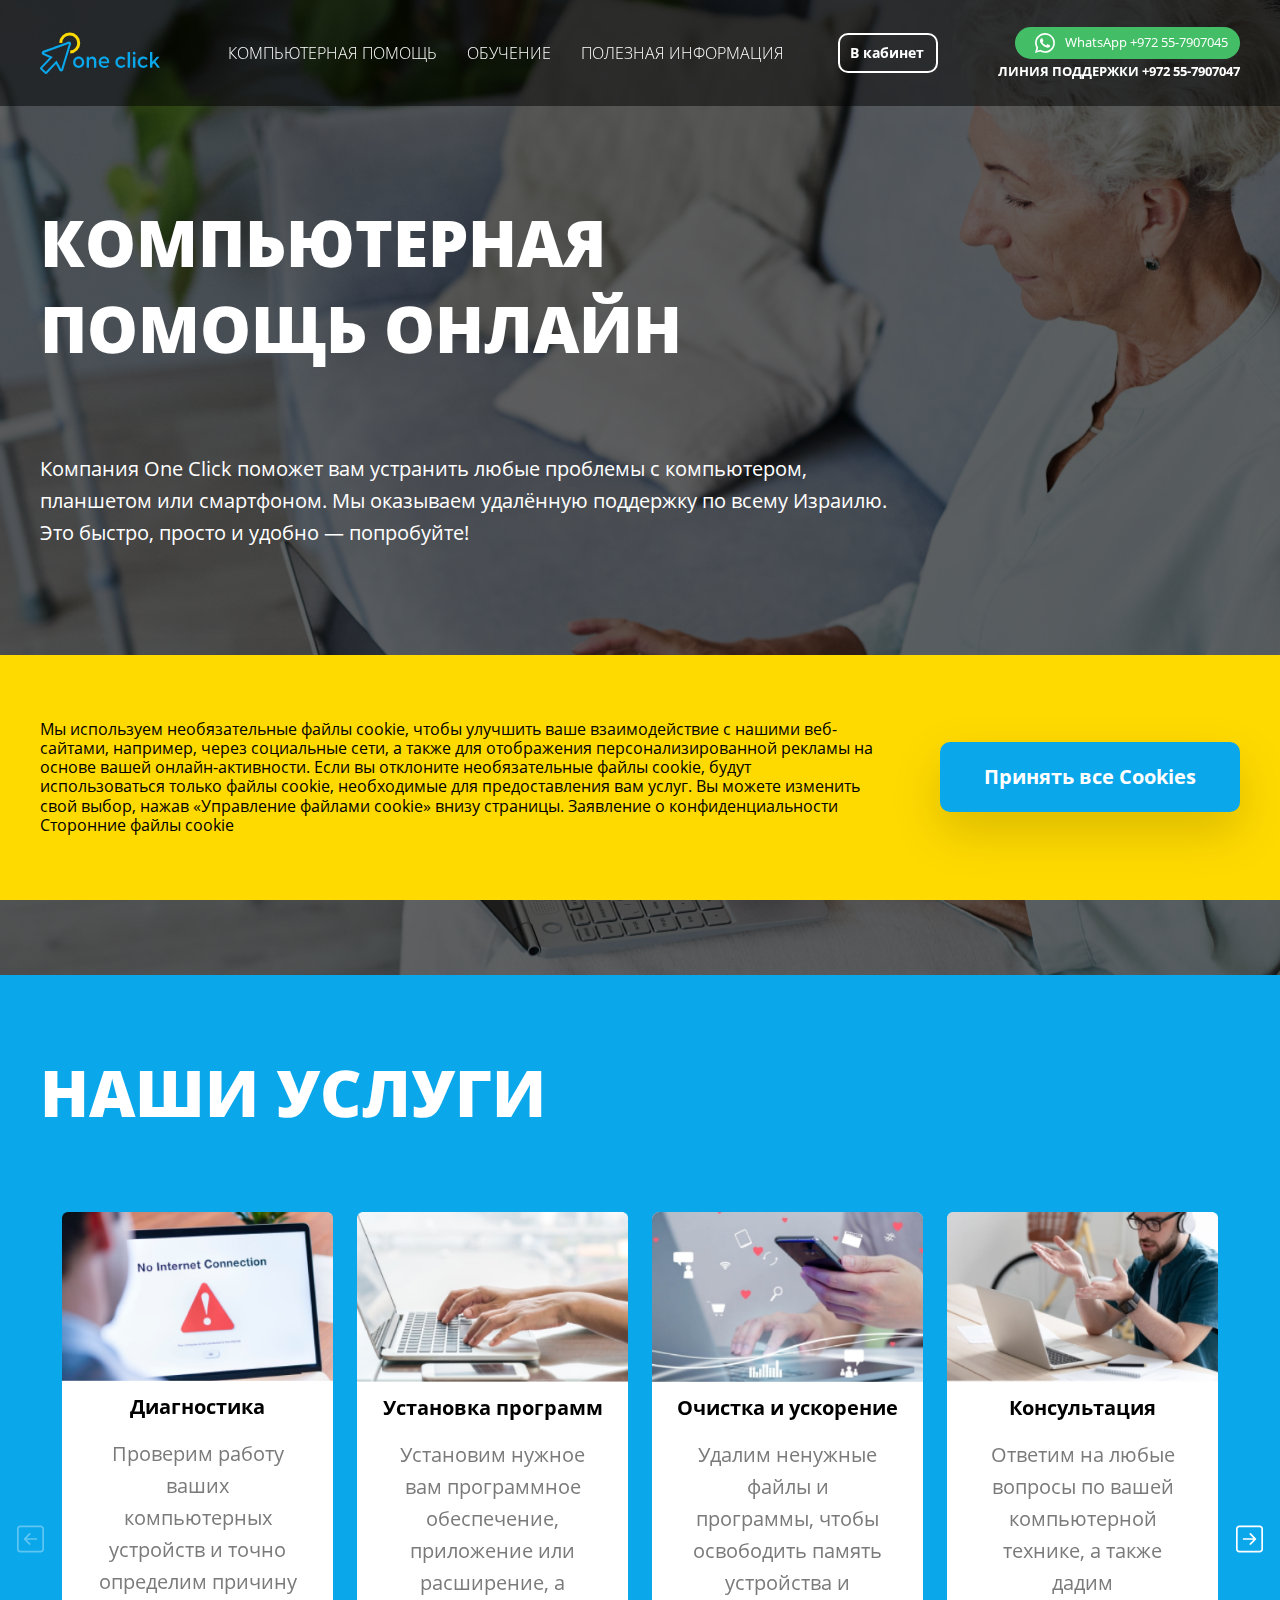
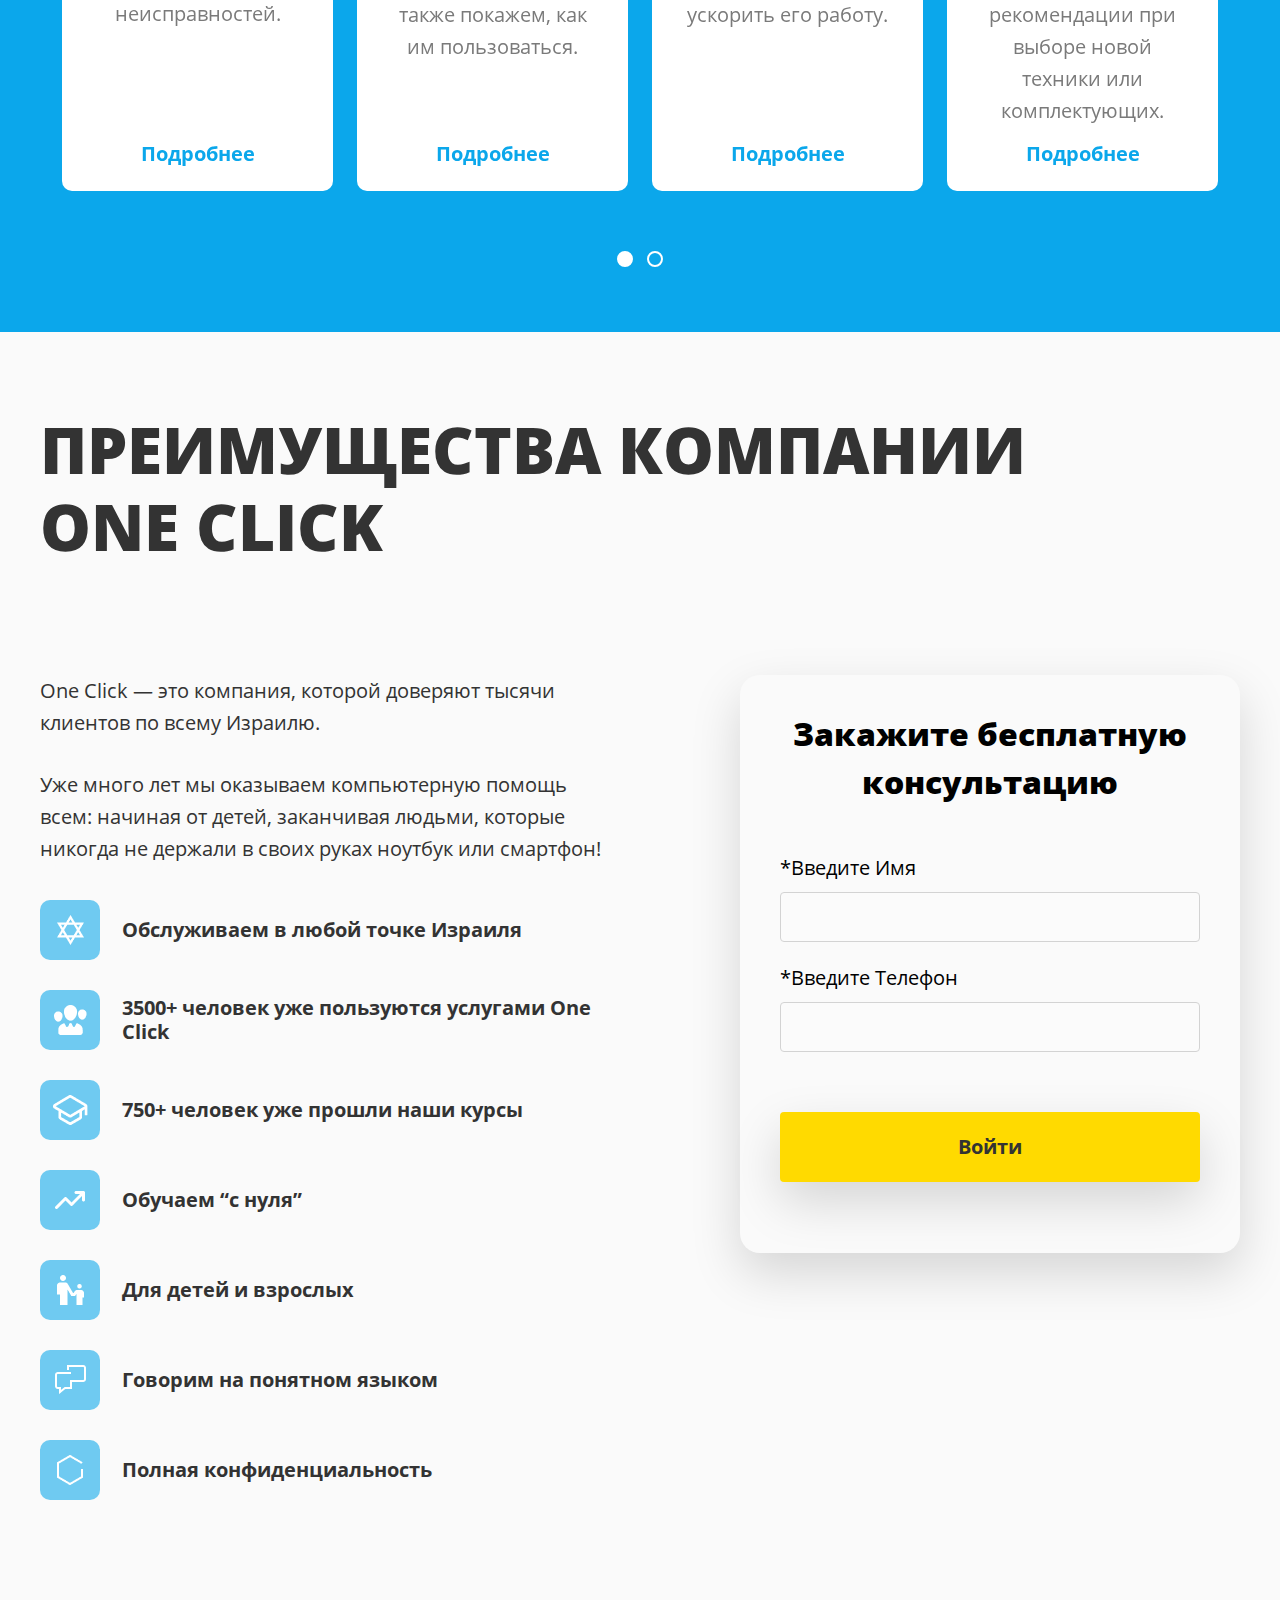
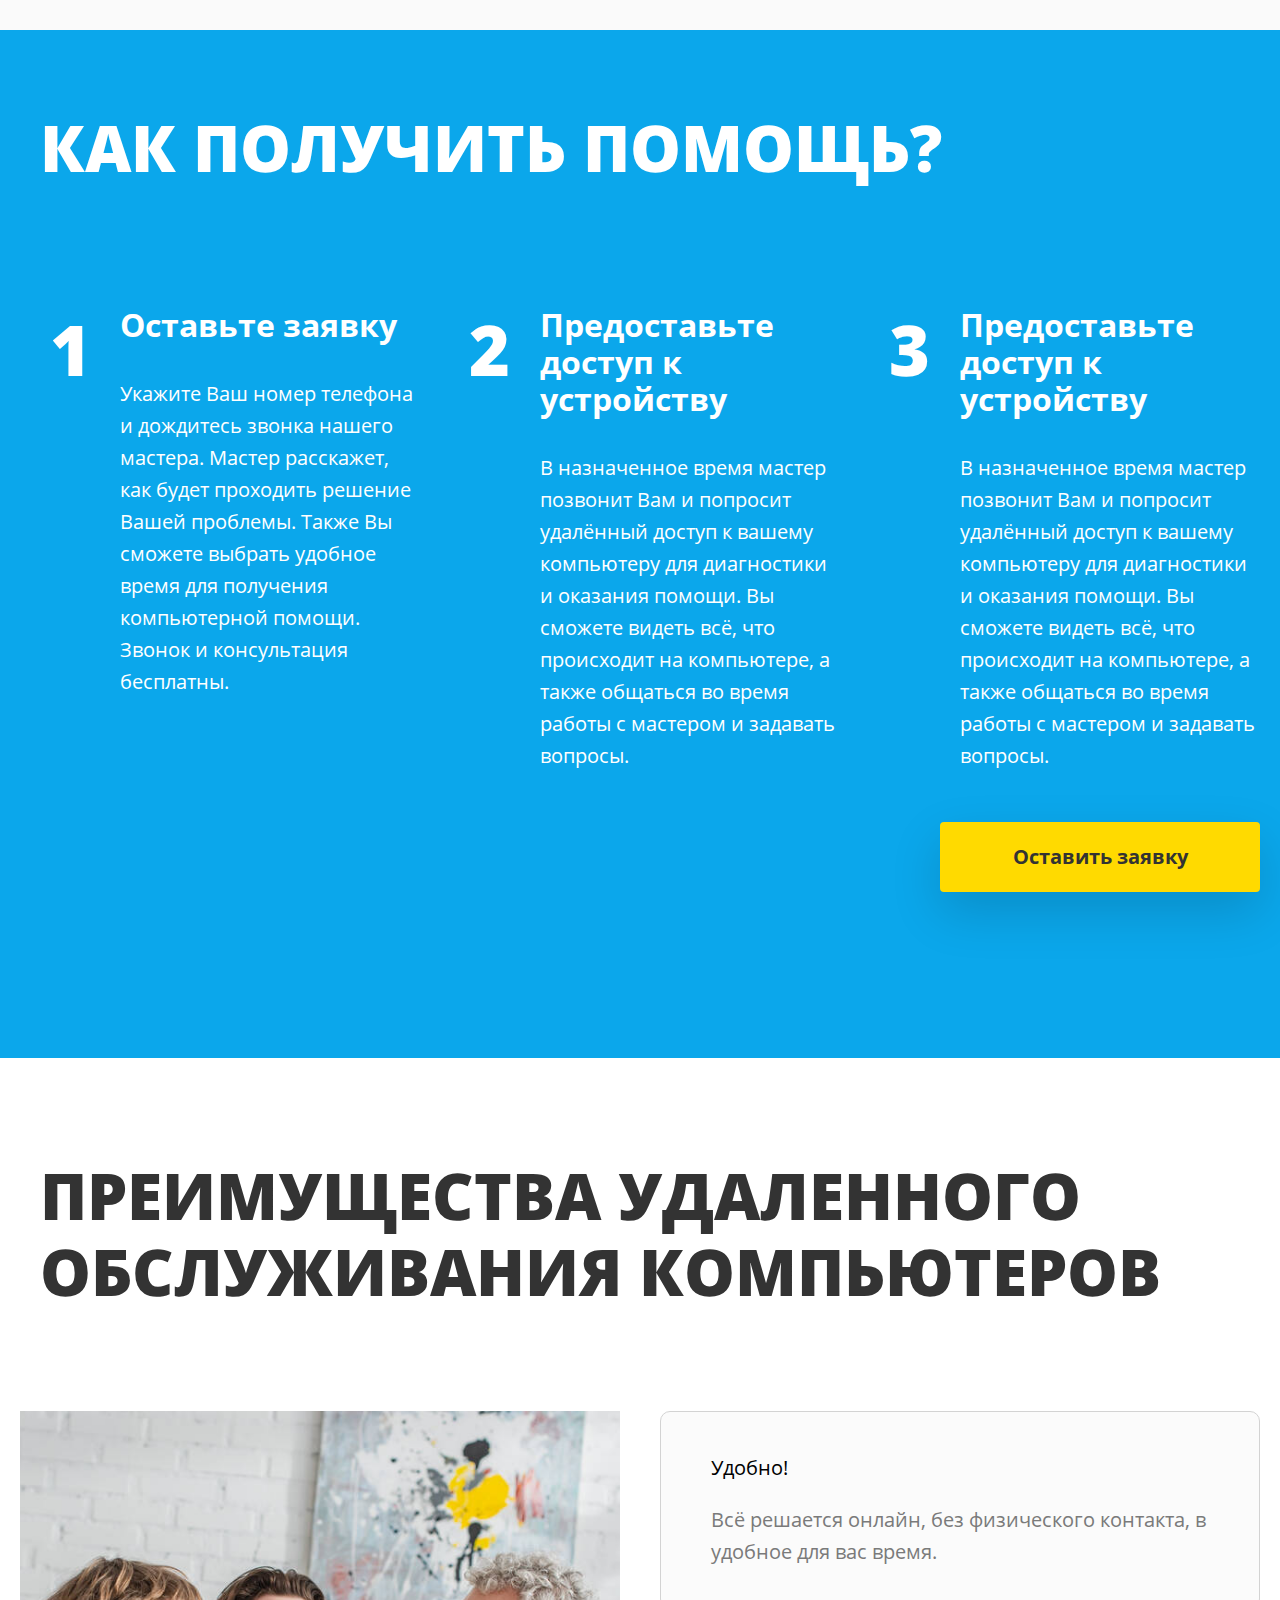
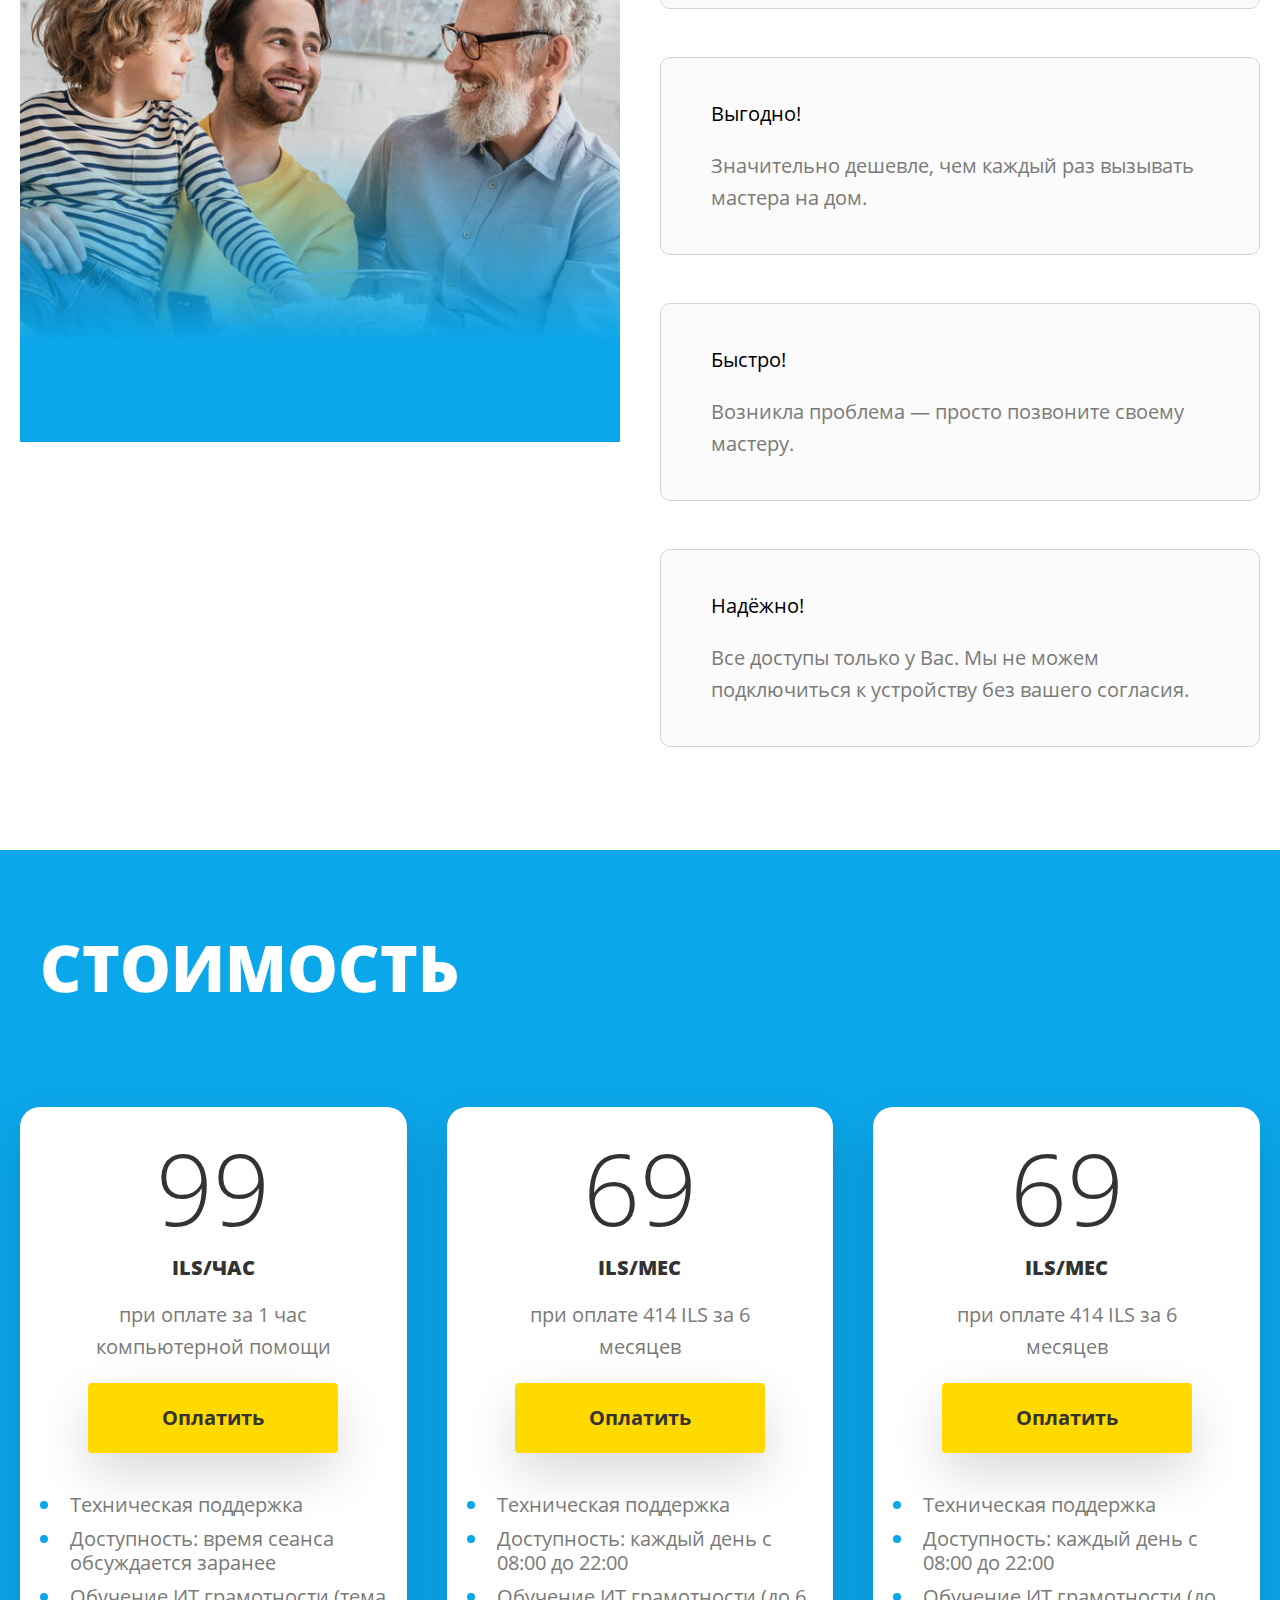
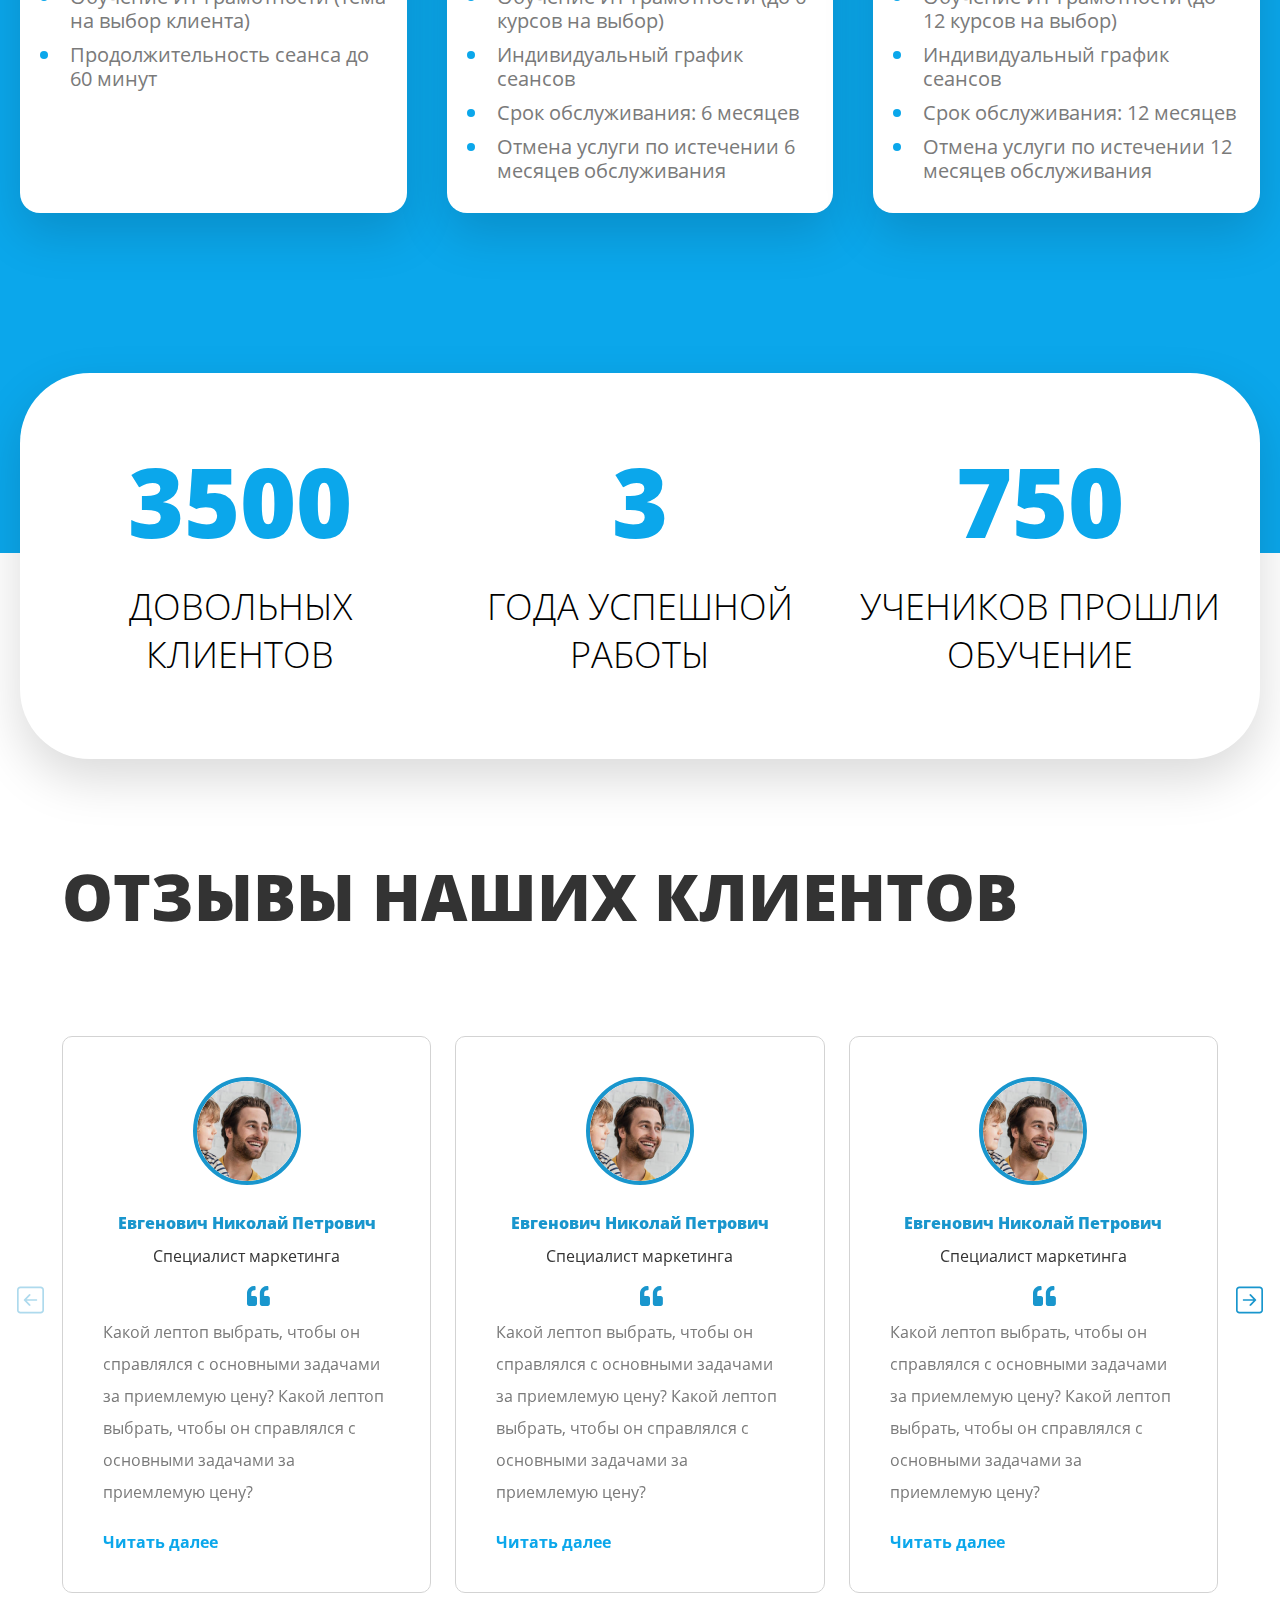
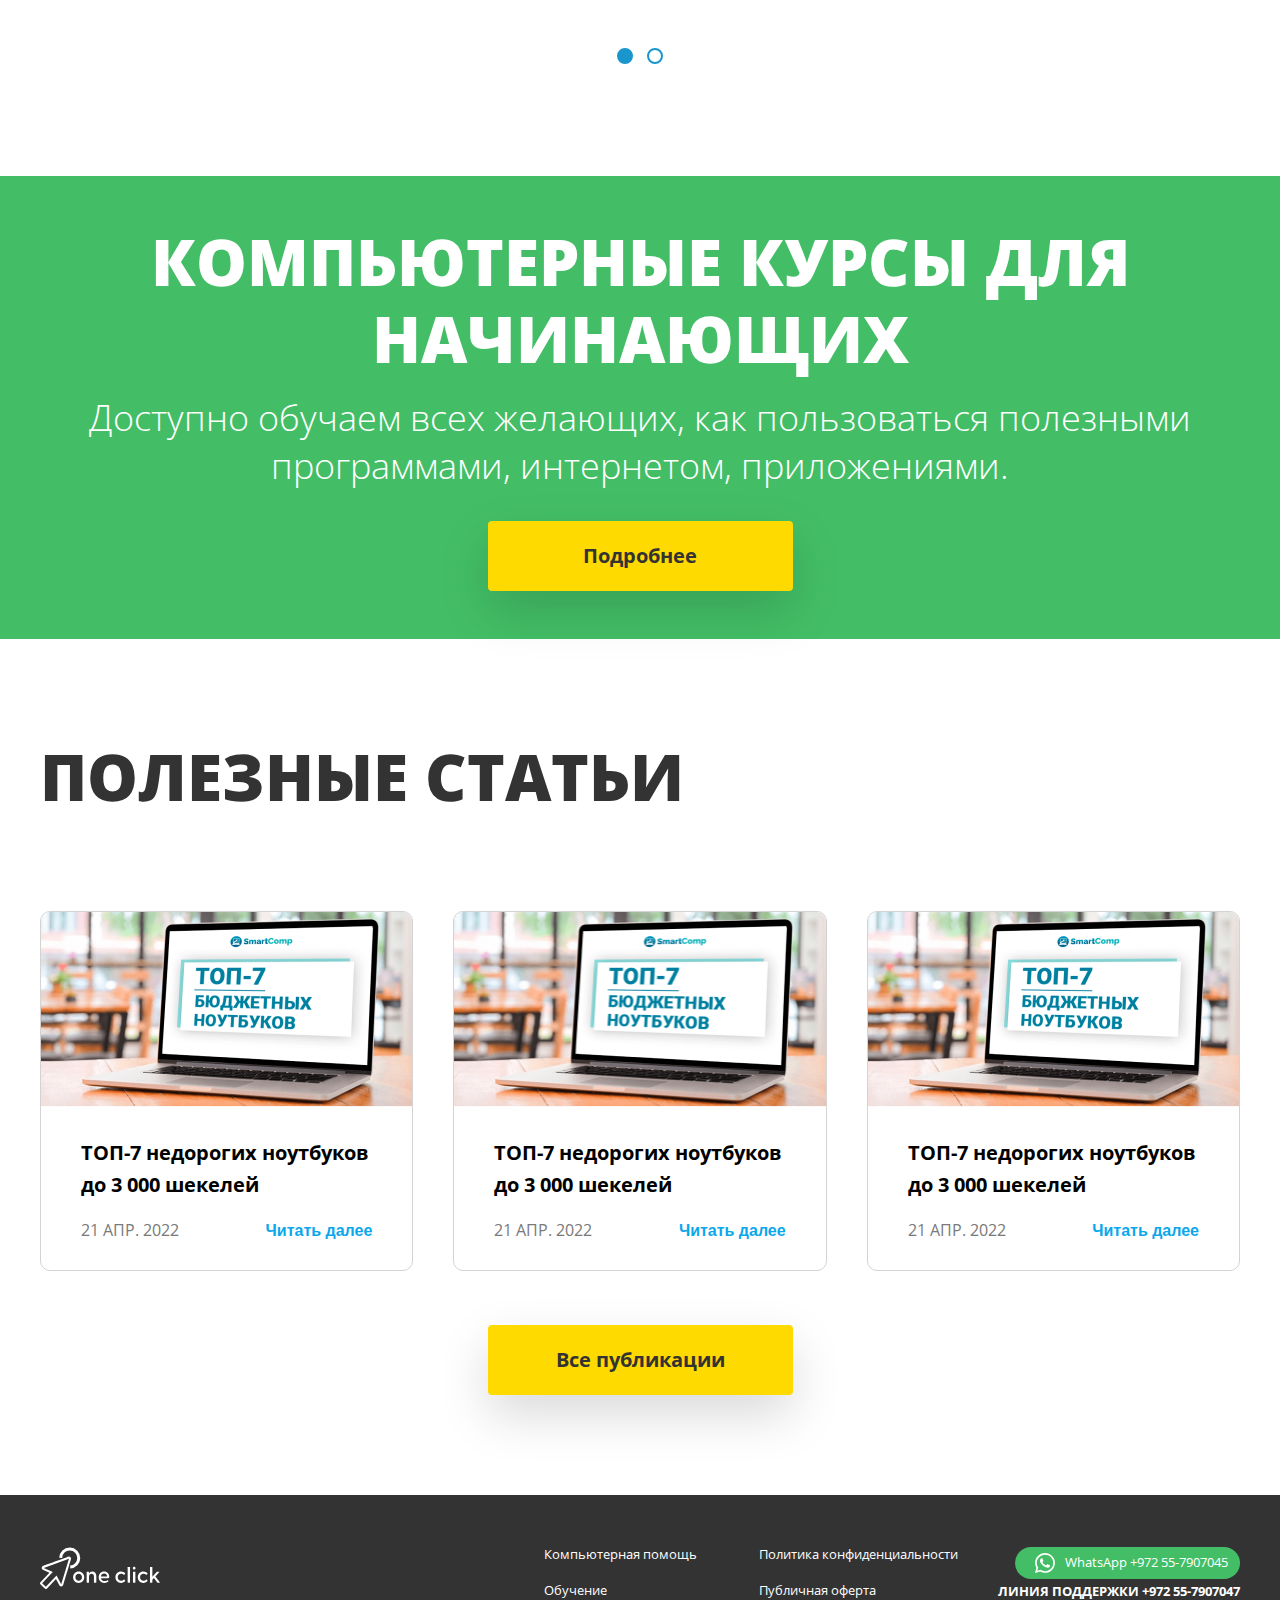
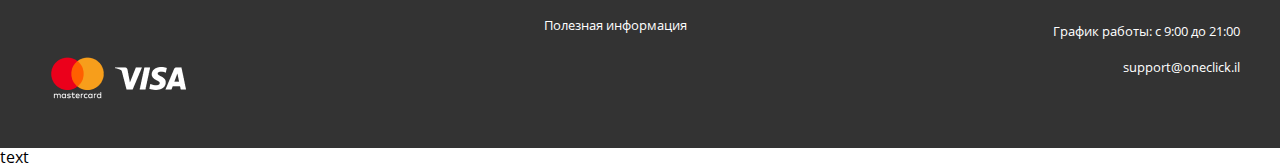
==== commit 5b45fe73: "main" ====
--- a/index.html
+++ b/index.html
@@ -533,6 +533,13 @@
        </div>
      </section>
 
+
+     <div class="popup popup--text">
+       <div class="popup__text">
+         <p>text</p>
+       </div>
+     </div>
+
     <script src="js/jquery-3.3.1.min.js"></script>
     <script src="js/swiper-bundle.min.js"></script>
     <script src="js/main.js"></script>
--- a/fonts/fonts.css
+++ b/fonts/fonts.css
@@ -7,6 +7,19 @@
     url("OpenSansRegular.ttf") format("truetype"),
     url('OpenSansRegular.svg') format('svg');
     font-weight: normal;
+    font-style: normal;
+    font-display: swap;
+}
+
+@font-face {
+    font-family: "OpenSans";
+    src: url("OpenSansLight.eot");
+    src: url("OpenSansLight.eot?#iefix") format("embedded-opentype"),
+    url("OpenSansLight.woff2") format("woff2"),
+    url("OpenSansLight.woff") format("woff"),
+    url("OpenSansLight.ttf") format("truetype"),
+    url('OpenSansLight.svg') format('svg');
+    font-weight: 300;
     font-style: normal;
     font-display: swap;
 }
--- a/css/style.css
+++ b/css/style.css
@@ -579,6 +579,12 @@
 	padding: 0 0 12px;
 }
 
+.user__msg {
+	color: #090;
+	padding: 0 0 20px;
+	font-weight: 700;
+}
+
 .details__block {
 	background-color: #f4f4f4;
 	padding: 15px 0;
@@ -780,7 +786,7 @@
 
 .info__title {
 	font-size: 64px;
-	line-height: 1.2;
+	line-height: 1.35;
 	color: #fff;
 	text-transform: uppercase;
 	padding-bottom: 80px;
@@ -807,7 +813,6 @@
 	height: 100%;
 	display: flex;
 	flex-direction: column;
-	background-color: #fff;
 }
 
 .services__holder {
@@ -827,6 +832,8 @@
 .services__item {
 	display: flex;
 	flex-direction: column;
+	background-color: #fff;
+	border-radius: 8px 8px 10px 10px;
 }
 
 .services__item:hover .services__details {
@@ -836,7 +843,6 @@
 .services__image img {
 	display: block;
 	width: 100%;
-	border-radius: 8px 8px 0px 0px;
 }
 
 .services__title {
@@ -1131,11 +1137,12 @@
 	color: #333333;
 	text-align: center;
 	padding-bottom: 5px;
+	font-weight: 300;
 }
 
 .cost__elem {
 	font-size: 20px;
-	line-height: 1.2;
+	line-height: 1.6;
 	color: #333333;
 	text-transform: uppercase;
 	text-align: center;
@@ -1152,7 +1159,7 @@
 
 .cost__text p {
 	font-size: 20px;
-	line-height: 1.5;
+	line-height: 1.6;
 	color: #7a7a7a;
 	text-align: center;
 }
@@ -1194,7 +1201,7 @@
 	color: #000000;
 	text-transform: uppercase;
 	text-align: center;
-	font-weight: normal;
+	font-weight: 300;
 }
 
 .reviews {
@@ -1232,7 +1239,7 @@
 
 .reviews__title {
 	font-size: 16px;
-	line-height: 1.2;
+	line-height: 1.35;
 	color: #1996cd;
 	padding-bottom: 12px;
 	text-align: center;
@@ -1241,7 +1248,7 @@
 
 .reviews__position {
 	font-size: 16px;
-	line-height: 1.2;
+	line-height: 1.35;
 	color: #333333;
 	text-align: center;
 	padding-bottom: 48px;
@@ -1300,6 +1307,7 @@
 	line-height: 1.35;
 	color: #fff;
 	text-align: center;
+	font-weight: 300;
 }
 
 .banner .btn {
@@ -1324,10 +1332,11 @@
 	border-radius: 10px;
 	margin: 0 20px;
 	margin-bottom: 54px;
-}
-
-.blog__item:hover .blog__details {
-	color: #43be66;
+	transition: 0.25s box-shadow;
+}
+
+.blog__item:hover {
+	box-shadow: 0px 20px 50px rgba(0, 0, 0, 0.15);
 }
 
 .blog__image img {
@@ -1357,6 +1366,7 @@
 	font-size: 16px;
 	line-height: 1.2;
 	color: #7a7a7a;
+	text-transform: uppercase;
 }
 
 .blog__details {
@@ -1430,6 +1440,10 @@
 
 .footer__phone {
 	display: block;
+	background-image: url(../img/icons/phone.svg);
+	background-size: 20px;
+	background-repeat: no-repeat;
+	background-position: left 20px center;
 	width: max-content;
 	font-size: 13px;
 	line-height: 1.2;
@@ -1663,7 +1677,7 @@
 }
 
 .help {
-	padding-bottom: 80px;
+	padding-bottom: 75px;
 }
 
 .help__wrap {
@@ -1755,6 +1769,18 @@
 	font-size: 28px;
 }
 
+.reviews {
+	padding-bottom: 70px;
+}
+
+.reviews__wrap {
+	padding-top: 70px;
+}
+
+.reviews__item {
+	padding: 30px 20px;
+}
+
 .banner__text p {
 	font-size: 28px;
 }
@@ -1870,6 +1896,10 @@
 
 .info__title {
 	font-size: 30px;
+}
+
+.reviews__wrap {
+	max-width: 500px;
 }
 
 .blog__wrap {
@@ -1923,7 +1953,7 @@
 	display: flex;
 	width: 100%;
 	padding: 7px 0px;
-	padding-bottom: 8px;
+	padding-bottom: 15px;
 }
 
 .main-nav__toggle {
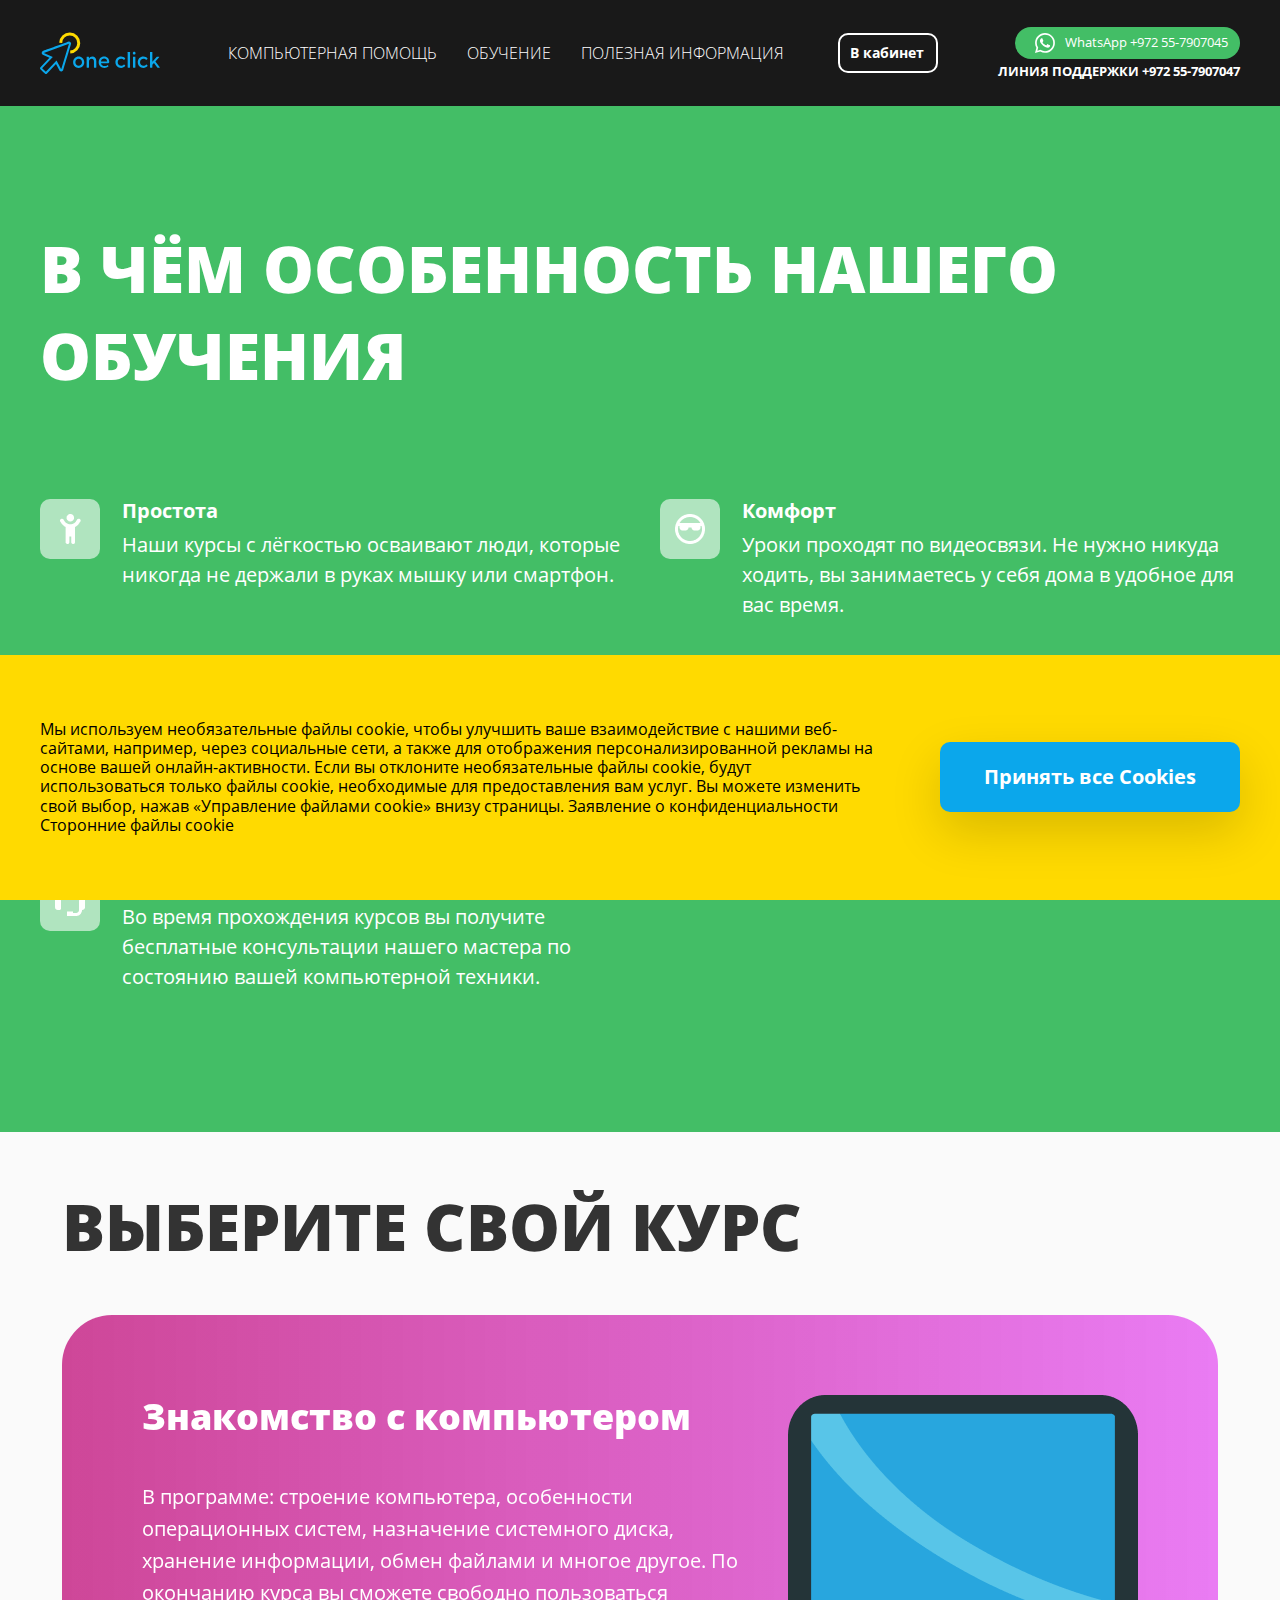
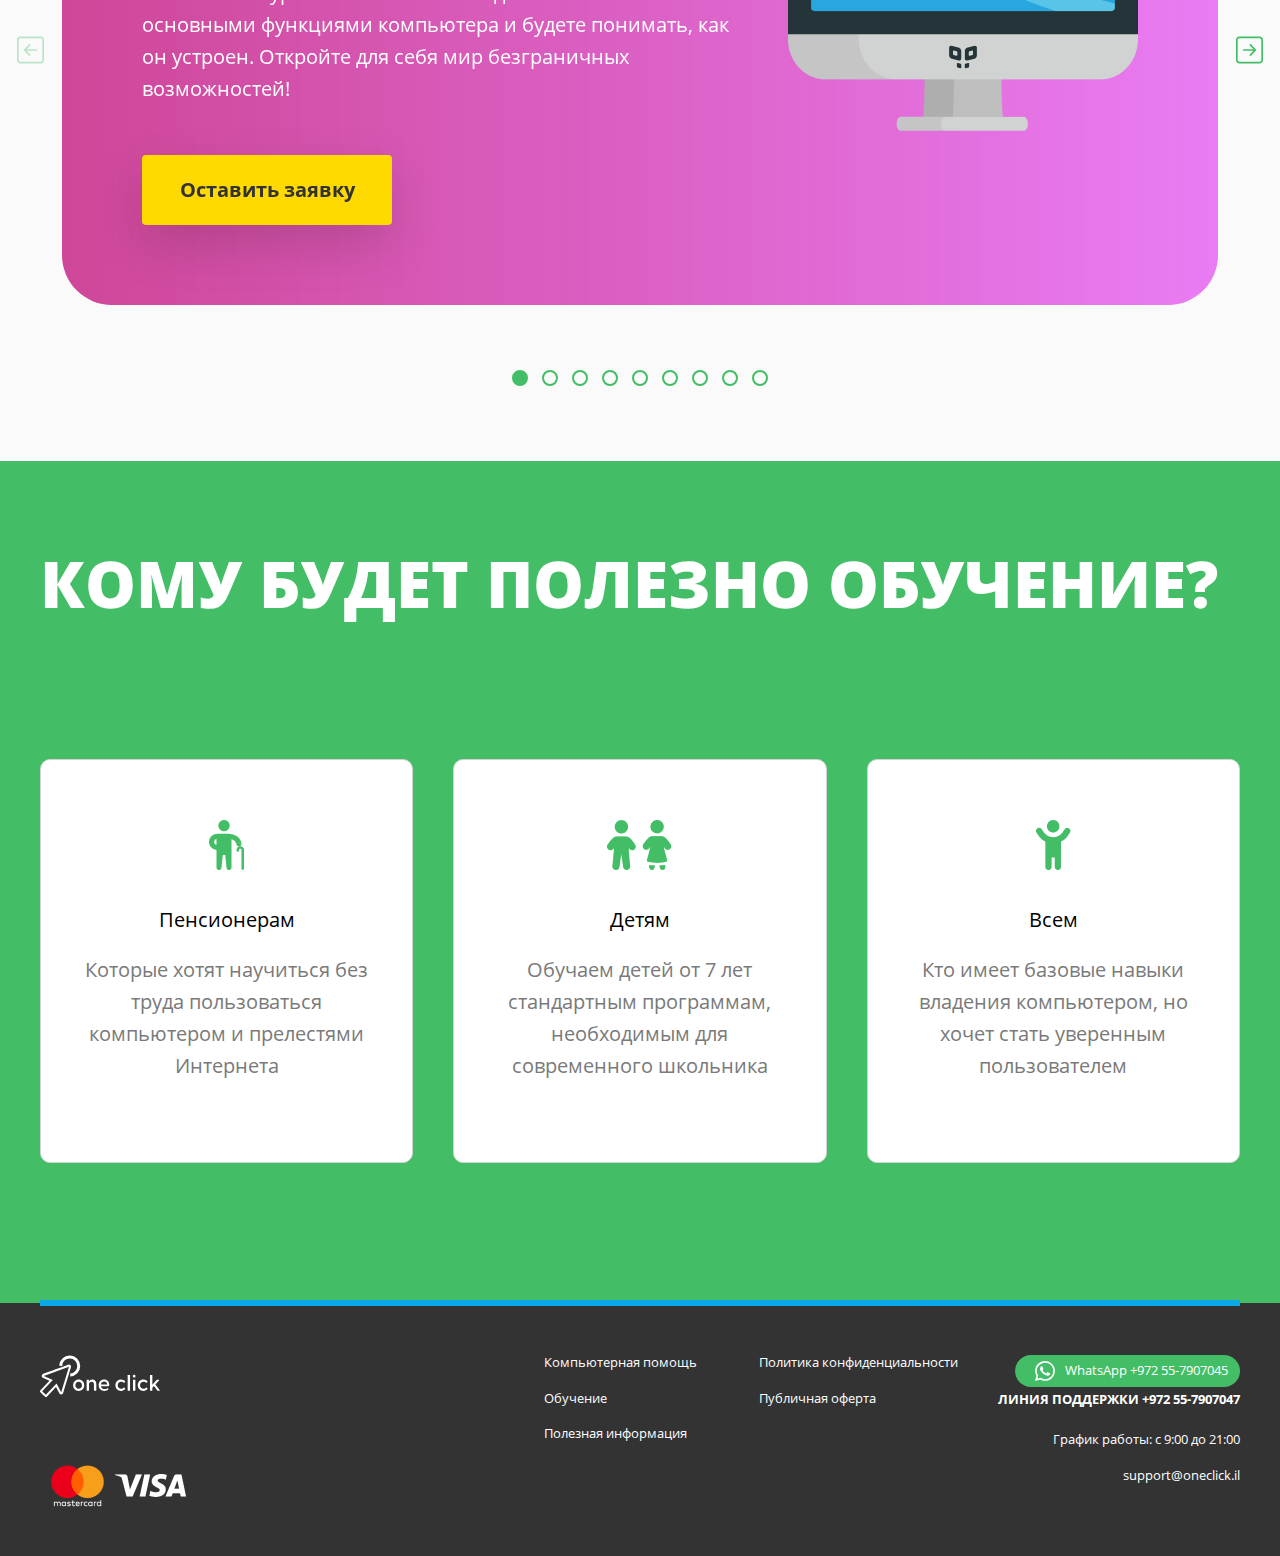
==== commit c74e3674: "f" ====
--- a/index.html
+++ b/index.html
@@ -18,7 +18,7 @@
       </symbol>
      </svg>
 
-     <header class="main-header">
+      <header class="main-header main-header--inner">
         <div class="container container--inner">
            <div class="main-header__block">
               <a href="#" class="main-header__image"> 
@@ -36,7 +36,7 @@
                           <a href="#" class="main-header__link">Компьютерная помощь</a>
                       </li>
                       <li>
-                          <a href="#" class="main-header__link">Обучение</a>
+                          <a href="#" id="m_learn" class="main-header__link">Обучение</a>
                       </li>
                       <li>
                           <a href="#" class="main-header__link">Полезная информация</a>
@@ -52,440 +52,269 @@
         </div>   
      </header>
 
-     <section class="info js-intersection">
+     <section class="point">
        <div class="container container--inner">
-          <div class="info__wrap">
-            <p class="info__title">Компьютерная помощь онлайн</p>
-            <div class="info__text">
-              <p>Компания One Click поможет вам устранить любые проблемы с компьютером, планшетом или смартфоном. Мы оказываем удалённую поддержку по всему Израилю. Это быстро, просто и удобно — попробуйте!</p>
-            </div>
-            <button class="btn btn--info">Заказать консультацию</button>
-          </div>
-       </div>
-     </section>
-
-     <section class="services">
-      <div class="container container--inner">
-        <p class="title">Наши услуги</p>
-       </div>
-       <div class="container container--services">
-        <div class="services__holder">
-        <div class="swiper services__wrap">
-           <div class="swiper-wrapper">  
-          <a href="#" class="services__item swiper-slide">
-            <div class="services__image">
-              <img src="img/services/serv_1.png">
-            </div>
-            <div class="services__inner">
-               <p class="services__title">Диагностика</p>
-              <div class="services__text">
-                 <p>Проверим работу ваших компьютерных устройств и точно определим причину неисправностей.</p>
-              </div>
-               <span class="services__details">Подробнее</span>
-            </div>
-          </a>
-           <a href="#" class="services__item swiper-slide">
-            <div class="services__image">
-              <img src="img/services/serv_2.png">
-            </div>
-            <div class="services__inner">
-               <p class="services__title">Установка программ</p>
-              <div class="services__text">
-                 <p>Установим нужное вам программное обеспечение, приложение или расширение, а также покажем, как им пользоваться.</p>
-              </div>
-               <span class="services__details">Подробнее</span>
-            </div>
-          </a>
-          <a href="#" class="services__item swiper-slide">
-            <div class="services__image">
-              <img src="img/services/serv_3.png">
-            </div>
-            <div class="services__inner">
-               <p class="services__title">Очистка и ускорение</p>
-              <div class="services__text">
-                 <p>Удалим ненужные файлы и программы, чтобы освободить память устройства и ускорить его работу.</p>
-              </div>
-               <span class="services__details">Подробнее</span>
-            </div>
-          </a>
-          <a href="#" class="services__item swiper-slide">
-            <div class="services__image">
-              <img src="img/services/serv_4.png">
-            </div>
-            <div class="services__inner">
-               <p class="services__title">Консультация</p>
-              <div class="services__text">
-                 <p>Ответим на любые вопросы по вашей компьютерной технике, а также дадим рекомендации при выборе новой техники или комплектующих.</p>
-              </div>
-               <span class="services__details">Подробнее</span>
-            </div>
-          </a>
-            <a href="#" class="services__item swiper-slide">
-            <div class="services__image">
-              <img src="img/services/serv_4.png">
-            </div>
-            <div class="services__inner">
-               <p class="services__title">Консультация</p>
-              <div class="services__text">
-                 <p>Ответим на любые вопросы по вашей компьютерной технике, а также дадим рекомендации при выборе новой техники или комплектующих.</p>
-              </div>
-               <span class="services__details">Подробнее</span>
-            </div>
-          </a>
-        </div>
-        </div>
-        <div class="swiper-pagination"></div>
-        <div class="swiper-button-next">
-            <svg xmlns="http://www.w3.org/2000/svg" viewBox="0 0 40 40">
-                <use xlink:href="#arrow"></use>
-            </svg>
-        </div>
-        <div class="swiper-button-prev">
-             <svg xmlns="http://www.w3.org/2000/svg" viewBox="0 0 40 40">
-                <use xlink:href="#arrow"></use>
-            </svg>
-        </div>
-           </div>
-       </div>
-     </section>
-
-     <section class="advantages">
-       <div class="container container--inner">
-         <p class="title title--inner">Преимущества компании One Click</p>
-         <div class="advantages__wrap">
-           <div class="advantages__item">
-              <div class="advantages__text">
-                <p>One Click — это компания, которой доверяют тысячи клиентов по всему Израилю.</p>
-                <p>Уже много лет мы оказываем компьютерную помощь всем: начиная от детей, заканчивая людьми, которые никогда не держали в своих руках ноутбук или смартфон!</p>
-              </div>
-              <div class="advantages__block">
-                <div class="advantages__box">
-                  <div class="advantages__image">
-                    <img src="img/advantages/ad_1.png">
-                  </div>
-                  <p class="advantages__elem">Обслуживаем в любой точке Израиля</p>
-                </div><!--end advantages__box-->
-                 <div class="advantages__box">
-                  <div class="advantages__image">
-                    <img src="img/advantages/ad_2.png">
-                  </div>
-                  <p class="advantages__elem">3500+ человек уже пользуются услугами One Click</p>
-                </div><!--end advantages__box-->
-                <div class="advantages__box">
-                  <div class="advantages__image">
-                    <img src="img/advantages/ad_3.png">
-                  </div>
-                  <p class="advantages__elem">750+ человек уже прошли наши курсы</p>
-                </div><!--end advantages__box-->
-                <div class="advantages__box">
-                  <div class="advantages__image">
-                    <img src="img/advantages/ad_4.png">
-                  </div>
-                  <p class="advantages__elem">Обучаем “с нуля”</p>
-                </div><!--end advantages__box-->
-                  <div class="advantages__box">
-                  <div class="advantages__image">
-                    <img src="img/advantages/ad_5.png">
-                  </div>
-                  <p class="advantages__elem">Для детей и взрослых</p>
-                </div><!--end advantages__box-->
-                 <div class="advantages__box">
-                <div class="advantages__image">
-                  <img src="img/advantages/ad_6.png">
-                </div>
-                <p class="advantages__elem">Говорим на понятном языком</p>
-              </div><!--end advantages__box-->
-              <div class="advantages__box">
-                <div class="advantages__image">
-                  <img src="img/advantages/ad_7.png">
-                </div>
-                <p class="advantages__elem">Полная конфиденциальность</p>
-              </div><!--end advantages__box-->
-              </div>
-           </div>
-           <div class="advantages__item">
-             <form action="" class="user__form">
-                <p class="user__title">Закажите бесплатную консультацию</p>
-                <div class="user__block">
-                    <div class="user__item">   
-                        <label for="u_name" class="label">*Введите Имя</label>
-                        <input id="u_name" type="text" class="input">
-                        <p class="error user__error--name" style="display: none">Некорректный имя</p>
-                    </div>
-                    <div class="user__item">   
-                        <label for="u_phone" class="label">*Введите Телефон</label>
-                        <input id="u_phone" type="text" class="input">
-                         <p class="error user__error--phone" style="display: none">Некорректный телефон</p>
-                    </div>
-                </div>
-          
-                <button id="u_consult" class="btn">Войти</button>
-            </form>
-           </div>
+         <p class="title">В чём особенность нашего обучения</p>
+         <div class="point__block">
+           <div class="point__box">
+              <div class="point__image">
+                <img src="img/icons/point/pic_1.png">
+                </div>
+              <div class="point__content">
+                <p class="point__title">Простота</p>
+                <div class="point__text">
+                  <p>Наши курсы с лёгкостью осваивают люди, которые никогда не держали в руках мышку или смартфон.</p>
+                </div>
+              </div>
+            </div>
+            <div class="point__box">
+              <div class="point__image">
+                <img src="img/icons/point/pic_2.png">
+              </div>
+              <div class="point__content">
+                <p class="point__title">Комфорт</p>
+                <div class="point__text">
+                  <p>Уроки проходят по видеосвязи. Не нужно никуда ходить, вы занимаетесь у себя дома в удобное для вас время. </p>
+                </div>
+              </div>
+            </div>
+            <div class="point__box">
+              <div class="point__image">
+                <img src="img/icons/point/pic_3.png">
+              </div>
+              <div class="point__content">
+                <p class="point__title">Занятия "Один на один"</p>
+                <div class="point__text">
+                  <p>Вы сможете заниматься индивидуально с нашим преподавателем. Всё внимание будет уделено только вам.</p>
+                </div>
+              </div>
+            </div>
+            <div class="point__box">
+              <div class="point__image">
+                <img src="img/icons/point/pic_4.png">
+              </div>
+              <div class="point__content">
+                <p class="point__title">100% пользы</p>
+                <div class="point__text">
+                  <p>Вы сами выбираете темы для изучения, а занятия проводятся в комфортном темпе – всё для того, чтобы вы спокойно овладели нужными программами.</p>
+                </div>
+              </div>
+            </div>
+            <div class="point__box">
+              <div class="point__image">
+                <img src="img/icons/point/pic_5.png">
+              </div>
+              <div class="point__content">
+                <p class="point__title">Бесплатная техподдержка</p>
+                <div class="point__text">
+                  <p>Во время прохождения курсов вы получите бесплатные консультации нашего мастера по состоянию вашей компьютерной техники.</p>
+                </div>
+              </div>
+            </div>
          </div>
        </div>
      </section>
 
-     <section class="help">
-       <div class="container container--inner">
-         <p class="title">Как получить помощь?</p>
-       </div>
-       <div class="container container--block">
-         <div class="help__wrap">
-           <div class="help__item">
-             <p class="help__title">Оставьте заявку</p>
-             <div class="help__text">
-               <p>Укажите Ваш номер телефона и дождитесь звонка нашего мастера. Мастер расскажет, как будет проходить решение Вашей проблемы. Также Вы сможете выбрать удобное время для получения компьютерной помощи. Звонок и консультация бесплатны.</p>
-             </div>
+     <section class="course">
+       <div class="container container--reviews">
+        <p class="title title--inner">Выберите свой курс</p>
+        <div class="course__holder">
+         <div class="swiper course__wrap">
+           <div class="swiper-wrapper">  
+             <div class="course__item swiper-slide">
+               <div class="course__box">
+                 <div class="course__content">
+                   <p class="course__title">Знакомство с компьютером</p> 
+                   <div class="course__text">
+                     <p>В программе: строение компьютера, особенности операционных систем, назначение системного диска, хранение информации, обмен файлами и многое другое.
+                    По окончанию курса вы сможете свободно пользоваться основными функциями компьютера и будете понимать, как он устроен.
+                  Откройте для себя мир безграничных возможностей! </p> 
+                   </div>
+                   <button class="btn btn--course">Оставить заявку</button>
+                 </div><!--end course__content-->
+                   <div class="course__image">
+                     <img src="img/course/pic_1.png">
+                   </div>
+                 </div><!--end course__box-->
+               </div>
+               <div class="course__item swiper-slide">
+               <div class="course__box">
+                 <div class="course__content">
+                   <p class="course__title">Тексты и таблицы</p> 
+                   <div class="course__text">
+                     <p>В программе: создание текстовых файлов в Word, блокноте, а также таблиц в Excel; сохранение файлов, вывод в печать; секреты быстрого набора текста, форматирование и многое другое.
+Работа с текстами и таблицами — один из самых востребованных навыков в современном мире. С нашим курсом вы освоите его без труда!
+</p> 
+                   </div>
+                   <button class="btn btn--course">Оставить заявку</button>
+                 </div><!--end course__content-->
+                   <div class="course__image">
+                     <img src="img/course/pic_2.png">
+                   </div>
+                 </div><!--end course__box-->
+               </div>
+               <div class="course__item swiper-slide">
+               <div class="course__box">
+                 <div class="course__content">
+                   <p class="course__title">Мир Интернета</p> 
+                   <div class="course__text">
+                     <p>В программе: увлекательно о том, как работает Интернет; функции браузеров; виды сайтов, поиск интересующей информации; как не попадаться на "удочку" рекламы; покупки через Интернет
+Вы удивитесь, сколько пользы предоставляет Интернет. А главное – вы сами сможете им пользоваться!
+
+</p> 
+                   </div>
+                   <button class="btn btn--course">Оставить заявку</button>
+                 </div><!--end course__content-->
+                   <div class="course__image">
+                     <img src="img/course/pic_3.png">
+                   </div>
+                 </div><!--end course__box-->
+               </div>
+               <div class="course__item swiper-slide">
+               <div class="course__box">
+                 <div class="course__content">
+                   <p class="course__title">Электронная почта</p> 
+                   <div class="course__text">
+                     <p>В программе: регистрация электронного ящика; создание папок, фильтров; как бороться со спамом; создание и отправка писем, прикрепление файлов; восстановление доступа к ящику.
+Запишитесь на курс сегодня и создайте вашу первую электронную почту уже завтра!
+
+</p> 
+                   </div>
+                   <button class="btn btn--course">Оставить заявку</button>
+                 </div><!--end course__content-->
+                   <div class="course__image">
+                     <img src="img/course/pic_4.png">
+                   </div>
+                 </div><!--end course__box-->
+               </div>
+                <div class="course__item swiper-slide">
+               <div class="course__box">
+                 <div class="course__content">
+                   <p class="course__title">Соцсети и мессенджеры</p> 
+                   <div class="course__text">
+                     <p>В программе: как создать и заполнить свой профиль; как найти друзей и родственников в соцсетях; особеннности Facebook, Instagram, Vk, Одноклассники; обмен сообщениями и фотографиями; видеозвонки; групповые звонки и многое другое. Общайтесь без границ! </p> 
+                   </div>
+                   <button class="btn btn--course">Оставить заявку</button>
+                 </div><!--end course__content-->
+                   <div class="course__image">
+                     <img src="img/course/pic_5.png">
+                   </div>
+                 </div><!--end course__box-->
+               </div>
+                 <div class="course__item swiper-slide">
+               <div class="course__box">
+                 <div class="course__content">
+                   <p class="course__title">Защита устройств</p> 
+                   <div class="course__text">
+                     <p>В программе: как создать надёжный пароль; как проверить устройство на наличие вирусов; очистка памяти и ненужных файлов; как отключить рекламу; как работают мошенники в Интернете и как обезопасить себя от них. 
+Вы узнаете всё необходимое, чтобы обезопасить свой компьютер или телефон!
+</p> 
+                   </div>
+                   <button class="btn btn--course">Оставить заявку</button>
+                 </div><!--end course__content-->
+                   <div class="course__image">
+                     <img src="img/course/pic_6.png">
+                   </div>
+                 </div><!--end course__box-->
+               </div>
+                  <div class="course__item swiper-slide">
+               <div class="course__box">
+                 <div class="course__content">
+                   <p class="course__title">ТОП полезных программ</p> 
+                   <div class="course__text">
+                     <p>В программе: освоение самых популярных во всём мире программ, таким как Power Point, Word, Excel, графические и видеоредакторы, онлайн-переводчики языков, инструменты по ужатию объёма файлов и многое другое.
+</p> 
+                   </div>
+                   <button class="btn btn--course">Оставить заявку</button>
+                 </div><!--end course__content-->
+                   <div class="course__image">
+                     <img src="img/course/pic_7.png">
+                   </div>
+                 </div><!--end course__box-->
+               </div>
+                 <div class="course__item swiper-slide">
+               <div class="course__box">
+                 <div class="course__content">
+                   <p class="course__title">Всё о смартфонах</p> 
+                   <div class="course__text">
+                     <p>В программе: как устроен смартфон; подключение к Wi-Fi и Интернету; очистка памяти; что такое приложение; поиск и скачивание нужных приложений; голосовой поиск; прокладывание маршрута; использование голосового ассистента.
+Используйте свой смартфон не только для звонков!
+
+</p> 
+                   </div>
+                   <button class="btn btn--course">Оставить заявку</button>
+                 </div><!--end course__content-->
+                   <div class="course__image">
+                     <img src="img/course/pic_8.png">
+                   </div>
+                 </div><!--end course__box-->
+               </div>
+                <div class="course__item swiper-slide">
+               <div class="course__box">
+                 <div class="course__content">
+                   <p class="course__title">Развлечения и игры</p> 
+                   <div class="course__text">
+                     <p>В программе: поиск музыки, видео, фильмов, книг, интересных статей в Интернете; игры на любой вкус; секреты YouTube; путешествия онлайн/
+Откройте новое хобби или просто наслаждайтесь разнообразием досуга!
+
+</p> 
+                   </div>
+                   <button class="btn btn--course">Оставить заявку</button>
+                 </div><!--end course__content-->
+                   <div class="course__image">
+                     <img src="img/course/pic_9.png">
+                   </div>
+                 </div><!--end course__box-->
+               </div>
+             </div>
+            </div>
+          <div class="swiper-pagination"></div>
+            <div class="swiper-button-next">
+                <svg xmlns="http://www.w3.org/2000/svg" viewBox="0 0 40 40">
+                    <use xlink:href="#arrow"></use>
+                </svg>
+            </div>
+            <div class="swiper-button-prev">
+                 <svg xmlns="http://www.w3.org/2000/svg" viewBox="0 0 40 40">
+                    <use xlink:href="#arrow"></use>
+                </svg>
+            </div>
            </div>
-           <div class="help__item">
-             <p class="help__title">Предоставьте доступ к устройству</p>
-             <div class="help__text">
-               <p>В назначенное время мастер позвонит Вам и попросит удалённый доступ к вашему компьютеру для диагностики и оказания помощи. Вы сможете видеть всё, что происходит на компьютере, а также общаться во время работы с мастером и задавать вопросы.</p>
-             </div>
-           </div>
-           <div class="help__item">
-             <p class="help__title">Предоставьте доступ к устройству</p>
-             <div class="help__text">
-               <p>В назначенное время мастер позвонит Вам и попросит удалённый доступ к вашему компьютеру для диагностики и оказания помощи. Вы сможете видеть всё, что происходит на компьютере, а также общаться во время работы с мастером и задавать вопросы.</p>
-             </div>
-           </div>
-         </div><!-- end help__wrap-->
-         <button class="btn btn--help">Оставить заявку</button>
-       </div>
-     </section>
-
-     <section class="features">
-       <div class="container container--inner">
-         <p class="title title--inner">Преимущества удаленного обслуживания компьютеров</p>
-       </div>
-       <div class="container container--elem">
-          <div class="features__wrap">
-            <div class="features__item features__item--image">
-              <img src="img/bg-features.png">
-            </div>
-            <div class="features__item">  
-              <div class="features__box"> 
-                <p class="features__title"> Удобно!</p>
-                <div class="features__text"> 
-                    <p> Всё решается онлайн, без физического контакта, в удобное для вас время.</p>
-                </div> 
-              </div>
-              <div class="features__box"> 
-                <p class="features__title"> Выгодно!</p>
-                <div class="features__text"> 
-                    <p>Значительно дешевле, чем каждый раз вызывать мастера на дом.</p>
-                </div> 
-              </div>
-              <div class="features__box"> 
-                <p class="features__title"> Быстро!</p>
-                <div class="features__text"> 
-                    <p>Возникла проблема — просто позвоните своему мастеру.</p>
-                </div> 
-              </div>
-              <div class="features__box"> 
-                <p class="features__title"> Надёжно!</p>
-                <div class="features__text"> 
-                    <p>Все доступы только у Вас. Мы не можем подключиться к устройству без вашего согласия.</p>
-                </div> 
-              </div>
-            </div>
-          </div>
-        </div>
-       </div>
-     </section>
-
-    <section class="cost">
-       <div class="container container--inner">
-         <p class="title">Стоимость</p>
-       </div>
-        <div class="container container--elem">
-          <div class="cost__wrap">  
-            <a href="#" class="cost__item">   
-              <p class="cost__title">99</p>
-              <p class="cost__elem">ils/час</p>
-              <div class="cost__text"><p>при оплате за 1 час компьютерной помощи</p></div>
-              <button class="btn btn--pay">Оплатить</button>
-              <ul>
-                <li>Техническая поддержка</li>
-                <li>Доступность: время сеанса обсуждается  заранее</li>
-                <li>Обучение ИТ грамотности
-                (тема на выбор клиента)</li>
-                <li>Продолжительность сеанса до 60 минут</li>
-              </ul>
-            </a>
-            <a href="#" class="cost__item">   
-              <p class="cost__title">69</p>
-              <p class="cost__elem">ils/мес</p>
-              <div class="cost__text"><p>при оплате 414 ILS за 6 месяцев</p></div>
-              <button class="btn btn--pay">Оплатить</button>
-              <ul>
-                <li>Техническая поддержка</li>
-                <li>Доступность: каждый день с 08:00 до 22:00</li>
-                <li>Обучение ИТ грамотности (до 6 курсов на выбор)</li>
-                <li>Индивидуальный график сеансов</li>
-                <li>Срок обслуживания: 6 месяцев</li>
-                <li>Отмена услуги по истечении 6 месяцев обслуживания</li>
-              </ul>
-            </a>
-            <a href="#" class="cost__item">  
-              <p class="cost__title">69</p>
-              <p class="cost__elem">ils/мес</p>
-              <div class="cost__text"><p>при оплате 414 ILS за 6 месяцев</p></div>
-              <button class="btn btn--pay">Оплатить</button>
-              <ul>
-                <li>Техническая поддержка</li>
-                <li>Доступность: каждый день с 08:00 до 22:00</li>
-                <li>Обучение ИТ грамотности (до 12 курсов на выбор)</li>
-                <li>Индивидуальный график сеансов</li>
-                <li>Срок обслуживания: 12 месяцев</li>
-                <li>Отмена услуги по истечении 12 месяцев обслуживания</li>
-              </ul>
-            </a>
-          </div>
         </div>
      </section>
 
-     <section class="block">
-       <div class="container container--elem">
-          <div class="block__wrap">
-           <div class="container container--inner">
-             <div class="block__item">
-               <p class="block__number">3500</p>
-               <div class="block__text"><p>Довольных клиентов</p></div>
-             </div>
-             <div class="block__item">
-               <p class="block__number">3</p>
-               <div class="block__text"><p>года успешной работы</p></div>
-             </div>
-             <div class="block__item">
-               <p class="block__number">750</p>
-               <div class="block__text"><p>учеников прошли обучение</p></div>
+     <section class="learn">
+       <div class="container container--inner">
+         <p class="title">Кому будет полезно обучение?</p>
+         <div class="learn__wrap">
+           <div class="learn__item">
+             <div class="learn__image">
+               <img src="img/icons/learn/pensioners.png">
+             </div>
+             <p class="learn__title">Пенсионерам</p>
+             <div class="learn__text">
+               <p>Которые хотят научиться без труда пользоваться компьютером и прелестями Интернета</p>
+             </div>
+           </div>
+          <div class="learn__item">
+             <div class="learn__image">
+               <img src="img/icons/learn/child.png">
+             </div>
+             <p class="learn__title">Детям</p>
+             <div class="learn__text">
+               <p>Обучаем детей от 7 лет стандартным программам, необходимым для современного школьника</p>
+             </div>
+           </div>
+           <div class="learn__item">
+             <div class="learn__image">
+               <img src="img/icons/learn/all.png">
+             </div>
+             <p class="learn__title">Всем</p>
+             <div class="learn__text">
+               <p>Кто имеет базовые навыки владения компьютером, но хочет стать уверенным пользователем</p>
              </div>
            </div>
          </div>
-       </div>
-     </section>
-
-     <section class="reviews">
-       <div class="container container--reviews">
-         <p class="title title--inner">Отзывы наших клиентов</p>
-         <div class="reviews__holder">
-         <div class="swiper reviews__wrap">
-          <div class="swiper-wrapper">  
-           <div class="reviews__item swiper-slide">
-            <div class="reviews__image">
-              <img src="img/bg-reviews.png">
-            </div>
-            <p class="reviews__title">Евгенович Николай Петрович</p>
-            <p class="reviews__position">Специалист маркетинга</p>
-            <div class="reviews__text">
-              <p>Какой лептоп выбрать, чтобы он справлялся с основными задачами за приемлемую цену? Какой лептоп выбрать, чтобы он справлялся с основными задачами за приемлемую цену?</p>
-            </div>
-            <a href="#" class="reviews__details">Читать далее</a>
-           </div>
-           <div class="reviews__item swiper-slide">
-            <div class="reviews__image">
-              <img src="img/bg-reviews.png">
-            </div>
-             <p class="reviews__title">Евгенович Николай Петрович</p>
-            <p class="reviews__position">Специалист маркетинга</p>
-            <div class="reviews__text">
-              <p>Какой лептоп выбрать, чтобы он справлялся с основными задачами за приемлемую цену? Какой лептоп выбрать, чтобы он справлялся с основными задачами за приемлемую цену?</p>
-            </div>
-            <a href="#" class="reviews__details">Читать далее</a>
-           </div>
-           <div class="reviews__item swiper-slide">
-            <div class="reviews__image">
-              <img src="img/bg-reviews.png">
-            </div>
-             <p class="reviews__title">Евгенович Николай Петрович</p>
-            <p class="reviews__position">Специалист маркетинга</p>
-            <div class="reviews__text">
-              <p>Какой лептоп выбрать, чтобы он справлялся с основными задачами за приемлемую цену? Какой лептоп выбрать, чтобы он справлялся с основными задачами за приемлемую цену?</p>
-            </div>
-            <a href="#" class="reviews__details">Читать далее</a>
-           </div>
-           <div class="reviews__item swiper-slide">
-            <div class="reviews__image">
-              <img src="img/bg-reviews.png">
-            </div>
-             <p class="reviews__title">Евгенович Николай Петрович</p>
-            <p class="reviews__position">Специалист маркетинга</p>
-            <div class="reviews__text">
-              <p>Какой лептоп выбрать, чтобы он справлялся с основными задачами за приемлемую цену? Какой лептоп выбрать, чтобы он справлялся с основными задачами за приемлемую цену?</p>
-            </div>
-            <a href="#" class="reviews__details">Читать далее</a>
-           </div>
-         </div><!--end swiper-wrapper -->
-         </div>
-          <div class="swiper-pagination"></div>
-          <div class="swiper-button-next">
-              <svg xmlns="http://www.w3.org/2000/svg" viewBox="0 0 40 40">
-                  <use xlink:href="#arrow"></use>
-              </svg>
-          </div>
-          <div class="swiper-button-prev">
-               <svg xmlns="http://www.w3.org/2000/svg" viewBox="0 0 40 40">
-                  <use xlink:href="#arrow"></use>
-              </svg>
-          </div>
-          </div>
-       </div>
-     </section>
-
-     <section class="banner">
-       <p class="title">Компьютерные курсы для начинающих</p>
-       <div class="container container--inner">
-         <div class="banner__text">
-           <p>Доступно обучаем всех желающих, как пользоваться полезными программами, интернетом, приложениями.</p>
-         </div>
-         <button class="btn btn--info">Подробнее</button>
-       </div>
-     </section>
-
-     <section class="blog">
-       <div class="container container--inner">
-         <p class="title title--inner">Полезные статьи</p>
-         <div class="blog__wrap">
-            <a href="#" class="blog__item">  
-              <div class="blog__image"> 
-                <img src="img/bg-blog.png">
-              </div>
-              <div class="blog__content"> 
-                 <p class="blog__title"> ТОП-7 недорогих ноутбуков до 3 000 шекелей</p>
-                 <div class="blog__inner">  
-                   <p class="blog__date">21 апр. 2022</p>
-                   <button class="blog__details">Читать далее</button>
-                 </div>
-              </div>
-            </a>
-            <a href="#" class="blog__item">  
-              <div class="blog__image"> 
-                <img src="img/bg-blog.png">
-              </div>
-              <div class="blog__content"> 
-                 <p class="blog__title"> ТОП-7 недорогих ноутбуков до 3 000 шекелей</p>
-                 <div class="blog__inner">  
-                   <p class="blog__date">21 апр. 2022</p>
-                   <button class="blog__details">Читать далее</button>
-                 </div>
-              </div>
-            </a>
-            <a href="#" class="blog__item">  
-              <div class="blog__image"> 
-                <img src="img/bg-blog.png">
-              </div>
-              <div class="blog__content"> 
-                 <p class="blog__title"> ТОП-7 недорогих ноутбуков до 3 000 шекелей</p>
-                 <div class="blog__inner">  
-                   <p class="blog__date">21 апр. 2022</p>
-                   <button class="blog__details">Читать далее</button>
-                 </div>
-              </div>
-            </a>
-         </div> 
-         <a href="#" class="btn btn--info">Все публикации</a>
        </div>
      </section>
 
@@ -533,12 +362,45 @@
        </div>
      </section>
 
-
-     <div class="popup popup--text">
-       <div class="popup__text">
-         <p>text</p>
-       </div>
-     </div>
+      <section class="popup popup--consult"> 
+      <div class="popup__wrap popup__wrap--consult"> 
+        <div class="popup__inner">
+          <button class="popup__close"></button>
+          <p class="popup__title">Получить консультацию</p>
+          <form action="" class="popup__form">
+              <div class="user__block">
+                  <div class="user__item">   
+                      <label for="p_name" class="label">*Введите имя</label>
+                      <input id="p_name" type="text" class="input">
+                      <p class="error user__error--name" style="display: none">Некорректный имя</p>
+                  </div>
+                  <div class="user__item">   
+                      <label for="p_phone" class="label">*Введите телефон</label>
+                      <input id="p_phone" type="text" class="input">
+                       <p class="error user__error--phone" style="display: none">Некорректный телефон</p>
+                  </div>
+              </div>
+              <button id="p_consult" class="btn">Получить консультацию</button>
+            </form>
+        </div>
+      </div>
+    </section>
+
+    <section class="popup popup--learn"> 
+      <div class="popup__wrap popup__wrap--learn"> 
+        <div class="popup__inner">
+          <button class="popup__close"></button>
+          <p class="popup__title">Обучение новичков</p>
+          <div class="popup__text">
+            <img src="img/bg-learn.png">
+            <p>При заказе компьютерной поддержки на 6 мес. и более бесплатно обучаем работе с компьютером, программами, пользованием Интернетом, мессенджерами, видеозвонками и многому другому!</p>
+            <p>“Подробнее” предлагаю реализовать разворачиванием текста. В каждой “услуге” 1-е предложение делаем в видимой области, всё остальное можно скрыть. Хотя нужно увидеть, как оно получится.
+  Думаю, само слово “Подробнее” можно не выделять  голубым, а сделать по образцу, как гиперссылка, нижним подчеркиванием обычного текста. А вот название “услуг” можно выделить голубым.</p>
+          </div>
+          <button class="btn btn--info">Заказать консультацию</button>
+        </div>
+      </div>
+    </section>
 
     <script src="js/jquery-3.3.1.min.js"></script>
     <script src="js/swiper-bundle.min.js"></script>
--- a/css/style.css
+++ b/css/style.css
@@ -120,7 +120,7 @@
 	min-height: 100vh;
 	overflow-x: hidden;
 	color: #000000;
-	background-color: #fff;
+	background: #fafafa;
 	text-size-adjust: none;
 	-webkit-text-size-adjust: none;
 	-ms-text-size-adjust: none;
@@ -169,7 +169,7 @@
 }
 
 .container--reviews {
-	max-width: 1380px;
+	max-width: 1400px;
 }
 
 .page-user {
@@ -264,6 +264,30 @@
 	background-color: #43be66;
 }
 
+.btn--blog {
+	max-width: 380px;
+	width: 100%;
+	background-color: #0ba7eb;
+	color: #fff;
+	margin: 0 auto;
+	margin-bottom: 25px;
+}
+
+.btn--blog:hover:not(:disabled) {
+	background-color: #43be66;
+}
+
+.btn--main {
+	max-width: 300px;
+	margin: 0 auto;
+	margin-bottom: 128px;
+}
+
+.btn--course {
+	max-width: 250px;
+	margin-bottom: 0px;
+}
+
 .error {
 	color: #ff0000;
 	padding-top: 12px;
@@ -271,7 +295,7 @@
 
 .title {
 	font-size: 64px;
-	line-height: 1.2;
+	line-height: 1.35;
 	color: #fff;
 	text-transform: uppercase;
 	font-weight: 800;
@@ -343,17 +367,74 @@
 }
 
 .reviews__holder .swiper-button-prev svg,
-.reviews__holder .swiper-button-next svg {
+.reviews__holder .swiper-button-next svg,
+.course__holder .swiper-button-prev svg,
+.course__holder .swiper-button-next svg {
 	fill: #1996cd;
 }
 
-.reviews__holder .swiper-pagination-bullet {
+.reviews__holder .swiper-pagination-bullet,
+.course__holder .swiper-pagination-bullet {
 	background-color: transparent;
 	border: 2px solid #1996cd;
 }
 
-.reviews__holder .swiper-pagination-bullet.swiper-pagination-bullet-active {
+.reviews__holder .swiper-pagination-bullet.swiper-pagination-bullet-active,
+.course__holder .swiper-pagination-bullet.swiper-pagination-bullet-active {
 	background-color: #1996cd;
+}
+
+.course__holder .swiper-button-prev svg,
+.course__holder .swiper-button-next svg {
+	fill: #43be66;
+}
+
+.course__holder .swiper-pagination-bullet {
+	background-color: transparent;
+	border: 2px solid #43be66;
+}
+
+.course__holder .swiper-pagination-bullet.swiper-pagination-bullet-active {
+	background-color: #43be66;
+}
+
+.breadcrumbs__list {
+	display: flex;
+	flex-wrap: wrap;
+	align-items: center;
+	padding-bottom: 25px;
+}
+
+.breadcrumbs__list li {
+	display: block;
+	cursor: default;
+	margin-bottom: 17px;
+}
+
+.breadcrumbs__list li:not(:last-child) {
+	margin-right: 20px;
+	transition: 0.3s color;
+	position: relative;
+}
+
+.breadcrumbs__list li:not(:last-child):after {
+	position: relative;
+	right: -10px;
+	content: '|';
+	color: #adadad;
+}
+
+.breadcrumbs__list li,
+.breadcrumbs__list a {
+	font-size: 14px;
+	line-height: 1.2;
+	color: #adadad;
+	text-transform: uppercase;
+	transition: 0.25s color;
+}
+
+.breadcrumbs__list a:hover {
+	color: #333;
 }
 
 .main-header {
@@ -370,6 +451,11 @@
 .main-header.contrast-bg {
 	background-color: rgba(0, 0, 0, 0.9);
 	padding: 22px 0;
+}
+
+.main-header--inner {
+	position: static;
+	background-color: rgba(0, 0, 0, 0.9);
 }
 
 .main-header__block {
@@ -1277,12 +1363,13 @@
 }
 
 .reviews__details {
-	display: inline-block;
+	cursor: pointer;
+	display: block;
 	font-size: 16px;
 	line-height: 1.2;
 	color: #0ba7eb;
 	border: none;
-	background-color: transparent;
+	background-color: #fff;
 	padding: 0px;
 	font-weight: 700;
 }
@@ -1318,6 +1405,11 @@
 	padding: 100px 0;
 }
 
+.blog--page {
+	padding-top: 74px;
+	padding-bottom: 54px;
+}
+
 .blog__wrap {
 	display: flex;
 	flex-wrap: wrap;
@@ -1326,12 +1418,13 @@
 }
 
 .blog__item {
+	display: block;
 	width: calc(100% / 3 - 40px);
 	background-color: #ffffff;
 	border: 1px solid #d3d3d3;
 	border-radius: 10px;
 	margin: 0 20px;
-	margin-bottom: 54px;
+	margin-bottom: 50px;
 	transition: 0.25s box-shadow;
 }
 
@@ -1386,14 +1479,155 @@
 	margin: 0 auto;
 }
 
+.blog__row {
+	display: flex;
+	align-items: center;
+	margin-top: 50px;
+}
+
+.blog__row + .blog__wrap {
+	padding-top: 50px;
+}
+
+.blog__tabs {
+	display: flex;
+	flex-wrap: wrap;
+	align-items: center;
+	height: 40px;
+	overflow: hidden;
+	position: relative;
+}
+
+.blog__tabs--show {
+	height: auto;
+	overflow: visible;
+}
+
+.blog__gradient {
+	width: calc(100% - 126px);
+}
+
+.blog__gradient:after {
+	position: absolute;
+	content: ' ';
+	top: 0px;
+	right: 0px;
+	width: 200px;
+	height: 40px;
+	background: linear-gradient(270deg, #FAFAFA 37.1%, rgba(250, 250, 250, 0) 151.61%);
+}
+
+.blog__nowrap:after {
+	background-image: none;
+}
+
+.blog__col {
+	cursor: pointer;
+	display: block;
+	font-size: 14px;
+	line-height: 1.2;
+	color: #0ba7eb;
+	border: 2px solid #0ba7eb;
+	border-radius: 10px;
+	padding: 10px 17px;
+	padding-bottom: 9px;
+	margin-bottom: 15px;
+	margin-right: 18px;
+	transition: 0.25s background-color, 0.25s color, 0.25s border;
+}
+
+.blog__col:hover:not(.blog__col--active) {
+	background-color: #43be66;
+	border-color: #43be66;
+	color: #fff;
+}
+
+.blog__col--active {
+	color: #fff;
+	background-color: #0ba7eb;
+}
+
+.blog__btn {
+	cursor: pointer;
+	display: block;
+	font-size: 14px;
+	line-height: 1.2;
+	width: 126px;
+	background-color: #1996cd;
+	color: #fff;
+	outline: none;
+	border: 2px solid #1996cd;
+	border-radius: 10px;
+	padding: 10px 5px;
+	padding-bottom: 9px;
+	font-family: "OpenSans";
+	transition: 0.25s background-color, 0.25s border;
+}
+
+.blog__btn:hover {
+	background-color: #43be66;
+	border-color: #43be66;
+}
+
+.navigation {
+	padding-top: 28px;
+}
+
+.navigation .nav-links {
+	display: flex;
+	flex-wrap: wrap;
+	align-items: center;
+	justify-content: center;
+}
+
+.navigation .page-numbers {
+	cursor: pointer;
+	display: flex;
+	align-items: center;
+	justify-content: center;
+	width: 40px;
+	height: 40px;
+	color: #0ba7eb;
+	border-radius: 20px;
+	font-size: 16px;
+	line-height: 1.2;
+	color: #0ba7eb;
+	border: 2px solid #0ba7eb;
+	margin-left: 20px;
+	margin-bottom: 16px;
+	font-weight: 700;
+	transition: 0.25s background-color, 0.25s color, 0.25s border;
+}
+
+.navigation .page-numbers.current {
+	color: #fff;
+	background-color: #0ba7eb;
+}
+
+.navigation .page-numbers:hover:not(.current) {
+	background-color: #43be66;
+	color: #fff;
+	border-color: #43be66;
+}
+
 .footer {
 	background-color: #333333;
+	padding-bottom: 42px;
+}
+
+.footer__wrap {
+	position: relative;
+	display: flex;
 	padding-top: 52px;
-	padding-bottom: 42px;
-}
-
-.footer__wrap {
-	display: flex;
+}
+
+.footer__wrap:after {
+	position: absolute;
+	content: ' ';
+	top: -3px;
+	width: 100%;
+	height: 6px;
+	background-color: #0ba7eb;
 }
 
 .footer__block {
@@ -1527,6 +1761,440 @@
 	color: #000000;
 }
 
+.single {
+	padding-top: 75px;
+	padding-bottom: 50px;
+}
+
+.single .blog__tabs {
+	overflow: visible;
+	height: auto;
+	padding-bottom: 45px;
+}
+
+.single .blog__wrap {
+	padding-top: 0px;
+}
+
+.single--inner .title {
+	padding-bottom: 80px;
+}
+
+.single--content .title {
+	font-size: 40px;
+	padding-bottom: 42px;
+}
+
+.single__title {
+	font-size: 64px;
+	line-height: 1.2;
+	padding-bottom: 40px;
+	font-weight: 700;
+}
+
+.single__image {
+	margin-bottom: 46px;
+}
+
+.single__image img {
+	display: block;
+	width: 100%;
+}
+
+.single__text p {
+	font-size: 33px;
+	line-height: 1.45;
+	color: #000000;
+}
+
+.single__text p:not(:last-child) {
+	padding-bottom: 1em;
+}
+
+.single__text hr {
+	display: block;
+	max-width: 900px;
+	text-align: left;
+	width: 100%;
+	height: 10px;
+	background-color: #0ba7eb;
+	margin: 0px;
+	margin-bottom: 35px;
+}
+
+.single__row {
+	display: flex;
+	justify-content: center;
+	align-items: center;
+	padding-top: 15px;
+	padding-bottom: 24px;
+	border-bottom: 2px solid #0c8ac1;
+	margin-bottom: 65px;
+}
+
+.single__row .btn {
+	max-width: 308px;
+}
+
+.single__row .btn:not(:last-child) {
+	margin-right: 30px;
+}
+
+.single__row .btn:first-child {
+	background-color: #0ba7eb;
+	color: #fff;
+}
+
+.single__row .btn:hover {
+	background-color: #43be66;
+}
+
+.single__elem {
+	font-size: 128px;
+	line-height: 1.4;
+	color: #333333;
+	text-align: center;
+	padding-top: 100px;
+	padding-bottom: 140px;
+	font-weight: 800;
+}
+
+.course {
+	padding-top: 52px;
+	margin-bottom: 75px;
+}
+
+.course__holder {
+	position: relative;
+}
+
+.course__wrap {
+	margin-top: 45px;
+	margin-bottom: 65px;
+}
+
+.course__box {
+	display: flex;
+	flex-wrap: wrap;
+	background-image: linear-gradient(90deg, rgba(192, 14, 121, 0.76) 0%, rgba(219, 16, 237, 0.5404) 100%);
+	border-radius: 50px;
+	padding: 80px;
+}
+
+.course__content {
+	width: calc(100% - 350px);
+	padding-right: 40px;
+}
+
+.course__title {
+	font-size: 36px;
+	line-height: 1.2;
+	color: #fff;
+	padding-bottom: 42px;
+	font-weight: 800;
+}
+
+.course__text {
+	padding-bottom: 50px;
+}
+
+.course__text p {
+	font-size: 20px;
+	line-height: 1.6;
+	color: #fff;
+}
+
+.course__image {
+	width: 350px;
+}
+
+.learn {
+	background-color: #43be66;
+	padding-top: 80px;
+	padding-bottom: 100px;
+}
+
+.learn__wrap {
+	display: flex;
+	flex-wrap: wrap;
+	padding-top: 132px;
+	margin: 0 -20px;
+}
+
+.learn__item {
+	width: calc(100% / 3 - 40px);
+	border: 1px solid #d3d3d3;
+	border-radius: 10px;
+	background-color: #fff;
+	padding: 60px 40px;
+	padding-bottom: 80px;
+	margin: 0 20px;
+	margin-bottom: 40px;
+}
+
+.learn__image {
+	margin-bottom: 34px;
+}
+
+.learn__image img {
+	display: block;
+	margin: 0 auto;
+}
+
+.learn__title {
+	font-size: 20px;
+	line-height: 1.6;
+	color: #000000;
+	padding-bottom: 18px;
+	text-align: center;
+}
+
+.learn__text p {
+	font-size: 20px;
+	line-height: 1.6;
+	color: #7a7a7a;
+	text-align: center;
+}
+
+.point {
+	background-color: #43be66;
+	padding-top: 120px;
+	padding-bottom: 90px;
+}
+
+.point__block {
+	display: flex;
+	flex-wrap: wrap;
+	padding-top: 100px;
+	margin: 0 -20px;
+}
+
+.point__box {
+	display: flex;
+	width: calc(100% / 2 - 40px);
+	margin: 0 20px;
+	margin-bottom: 50px;
+}
+
+.point__image {
+	display: flex;
+	align-items: center;
+	justify-content: center;
+	width: 60px;
+	height: 60px;
+	background: rgba(255, 255, 255, 0.58);
+	border-radius: 10px;
+}
+
+.point__image img {
+	display: block;
+}
+
+.point__content {
+	width: calc(100% - 60px);
+	padding-left: 22px;
+}
+
+.point__title {
+	font-size: 20px;
+	line-height: 1.2;
+	color: #fff;
+	padding-bottom: 7px;
+	font-weight: 700;
+}
+
+.point__text p {
+	font-size: 20px;
+	line-height: 1.5;
+	color: #fff;
+}
+
+.files {
+	position: fixed;
+	bottom: 0px;
+	right: 0px;
+	max-width: 500px;
+	width: 100%;
+	background-color: #fff;
+	padding: 44px 20px;
+}
+
+.files__close {
+	cursor: pointer;
+	position: absolute;
+	top: 0px;
+	left: -60px;
+	width: 60px;
+	height: 60px;
+	background-color: #fff;
+	border: none;
+	outline: none;
+}
+
+.files__close:after {
+	position: absolute;
+	content: ' ';
+	width: 20px;
+	height: 20px;
+	top: calc(50% - 10px);
+	left: calc(50% - 16px);
+	border-right: 2px solid #0ba7eb;
+	border-bottom: 2px solid #0ba7eb;
+	transform: rotate(-45deg);
+	transition: 0.3s border;
+}
+
+.files__wrap li:not(:last-child) {
+	margin-bottom: 24px;
+}
+
+.files__item {
+	display: block;
+	max-width: 396px;
+	width: 100%;
+	font-size: 24px;
+	line-height: 1.2;
+	color: #fff;
+	background-color: #fc4236;
+	box-shadow: 0px 20px 50px rgba(0, 0, 0, 0.15);
+	border-radius: 35px;
+	text-align: center;
+	padding: 21px 8px;
+	margin: 0 auto;
+	font-weight: 700;
+	transition: 0.25s background-color, 0.25s color;
+}
+
+.files__item:hover {
+	background-color: #ffda00;
+	color: #333;
+}
+
+.popup {
+	position: fixed;
+	z-index: 15;
+	top: 0px;
+	left: 0px;
+	width: 100%;
+	height: 100%;
+	background-color: rgba(0, 0, 0, 0.7);
+	padding: 20px;
+	opacity: 0;
+	visibility: hidden;
+	transition: transform 0.25s ease-in-out;
+}
+
+.popup--active {
+	opacity: 1;
+	visibility: visible;
+}
+
+.popup__wrap {
+	position: relative;
+	top: 50%;
+	transform: translateY(-50%);
+	width: 100%;
+	margin: 0 auto;
+	background-color: #fff;
+	border-radius: 20px;
+	padding: 40px;
+	padding-right: 0px;
+}
+
+.popup__wrap--consult {
+	max-width: 600px;
+}
+
+.popup__wrap--consult .btn {
+	max-width: 320px;
+	margin: 0 auto;
+	margin-bottom: 24px;
+}
+
+.popup__wrap--learn {
+	max-width: 750px;
+	padding-top: 80px;
+	padding-bottom: 50px;
+}
+
+.popup__wrap--learn .btn {
+	margin: 0 auto;
+}
+
+.popup__inner {
+	position: relative;
+	overflow: auto;
+	overflow-x: hidden;
+	max-height: 80vh;
+	padding-right: 40px;
+}
+
+.popup__title {
+	font-size: 24px;
+	line-height: 1.25;
+	color: #333333;
+	text-transform: uppercase;
+	padding-right: 45px;
+	padding-bottom: 40px;
+	font-weight: 700;
+}
+
+.popup__close {
+	position: absolute;
+	top: 0px;
+	right: 42px;
+	width: 30px;
+	height: 30px;
+	cursor: pointer;
+	z-index: 1;
+	padding: 0px;
+	border: none;
+	outline: none;
+	background-color: #fff;
+}
+
+.popup__close:after,
+.popup__close:before {
+	content: '';
+	position: absolute;
+	top: 15px;
+	left: 0px;
+	width: 30px;
+	height: 2px;
+	background-color: #0ba7eb;
+	transition: 0.3s background-color;
+}
+
+.popup__close:after {
+	transform: rotate(45deg);
+}
+
+.popup__close:before {
+	transform: rotate(-45deg);
+}
+
+.popup__close:hover:after,
+.popup__close:hover:before {
+	background-color: #43be66;
+}
+
+.popup__text {
+	margin-bottom: 20px;
+}
+
+.popup__text img {
+	display: block;
+	float: left;
+	margin-right: 32px;
+}
+
+.popup__text p {
+	font-size: 20px;
+	line-height: 1.35;
+	color: #000000;
+	padding-bottom: 2em;
+}
+
 @media screen and (max-width: 1430px) {
 
 .container--services,
@@ -1559,6 +2227,10 @@
 }
 
 @media screen and (max-width: 1250px) {
+
+.btn--main {
+	margin-bottom: 70px;
+}
 
 .main-header {
 	position: static;
@@ -1598,6 +2270,14 @@
 	font-size: 30px;
 }
 
+.course__box {
+	padding: 40px;
+}
+
+.learn__item {
+	padding: 40px 20px;
+}
+
 }
 
 @media screen and (max-width: 1022px) {
@@ -1605,6 +2285,10 @@
 .btn--add {
 	width: 100%;
 	max-width: 300px;
+}
+
+.btn--main {
+	margin-bottom: 40px;
 }
 
 .title {
@@ -1816,6 +2500,10 @@
 	margin-bottom: 35px;
 }
 
+.footer__holder {
+	padding-left: 0px;
+}
+
 .footer__phone {
 	margin: 0 auto;
 	margin-bottom: 15px;
@@ -1846,6 +2534,111 @@
 	width: 100%;
 }
 
+.single--inner .title {
+	padding-bottom: 50px;
+}
+
+.single--content .title {
+	font-size: 32px;
+}
+
+.single__title {
+	font-size: 48px;
+}
+
+.single__text p {
+	font-size: 25px;
+}
+
+.single__text p:not(:last-child) {
+	padding-bottom: 1.2em;
+}
+
+.single__row {
+	padding-bottom: 5px;
+	margin-bottom: 45px;
+}
+
+.single__elem {
+	font-size: 85px;
+	padding-top: 40px;
+	padding-bottom: 70px;
+}
+
+.course__content {
+	width: 100%;
+	padding-right: 0px;
+}
+
+.course__image {
+	order: -1;
+	width: 100%;
+	margin-bottom: 25px;
+}
+
+.learn {
+	padding-top: 65px;
+	padding-bottom: 35px;
+}
+
+.learn__wrap {
+	padding-top: 55px;
+	margin: 0px;
+}
+
+.learn__item {
+	width: 100%;
+	max-width: 550px;
+	margin: 0 auto;
+	margin-bottom: 40px;
+}
+
+.point {
+	padding-top: 70px;
+	padding-bottom: 50px;
+}
+
+.point__block {
+	padding-top: 80px;
+	margin: 0px;
+}
+
+.point__box {
+	width: 100%;
+	margin: 0px;
+	margin-bottom: 45px;
+}
+
+.point__title {
+	font-size: 18px;
+}
+
+.point__text p {
+	font-size: 18px;
+}
+
+.popup__wrap {
+	padding: 30px 20px;
+	padding-right: 0px;
+}
+
+.popup__inner {
+	padding-right: 20px;
+}
+
+.popup__title {
+	font-size: 20px;
+}
+
+.popup__close {
+	right: 20px;
+}
+
+.popup__text p {
+	font-size: 18px;
+	line-height: 1.3;
+}
+
 }
 
 @media screen and (max-width: 767px) {
@@ -1913,9 +2706,45 @@
 	margin-bottom: 40px;
 }
 
+.single--content .title {
+	font-size: 25px;
+}
+
+.single__title {
+	font-size: 35px;
+}
+
+.single__text p {
+	font-size: 18px;
+}
+
+.single__elem {
+	padding-top: 20px;
+	padding-bottom: 40px;
+}
+
+.popup__text {
+	margin-bottom: 10px;
+}
+
+.popup__text img {
+	float: none;
+	margin-bottom: 25px;
+}
+
+.popup__text p {
+	font-size: 16px;
+	padding-bottom: 1.5em;
+}
+
 }
 
 @media screen and (max-width: 650px) {
+
+.main-header {
+	background-color: black;
+	padding-bottom: 0px;
+}
 
 .main-header__elem {
 	margin-right: 0px;
@@ -1937,7 +2766,7 @@
 	overflow-y: auto;
 	overflow-x: hidden;
 	padding: 15px 20px;
-	background-color: rgba(0, 0, 0, 0.9);
+	background-color: black;
 }
 
 .main-header__link {
@@ -1953,11 +2782,23 @@
 	display: flex;
 	width: 100%;
 	padding: 7px 0px;
-	padding-bottom: 15px;
+	padding-bottom: 20px;
 }
 
 .main-nav__toggle {
 	display: block;
+}
+
+.single__row {
+	flex-direction: column;
+}
+
+.single__row .btn:not(:last-child) {
+	margin-right: 0px;
+}
+
+.single__elem {
+	font-size: 50px;
 }
 
 }
@@ -1972,6 +2813,14 @@
 
 @media screen and (max-width: 480px) {
 
+.main-header.contrast-bg {
+	background-color: black;
+}
+
+.main-header--inner {
+	background-color: black;
+}
+
 .footer__list {
 	column-count: 1;
 }
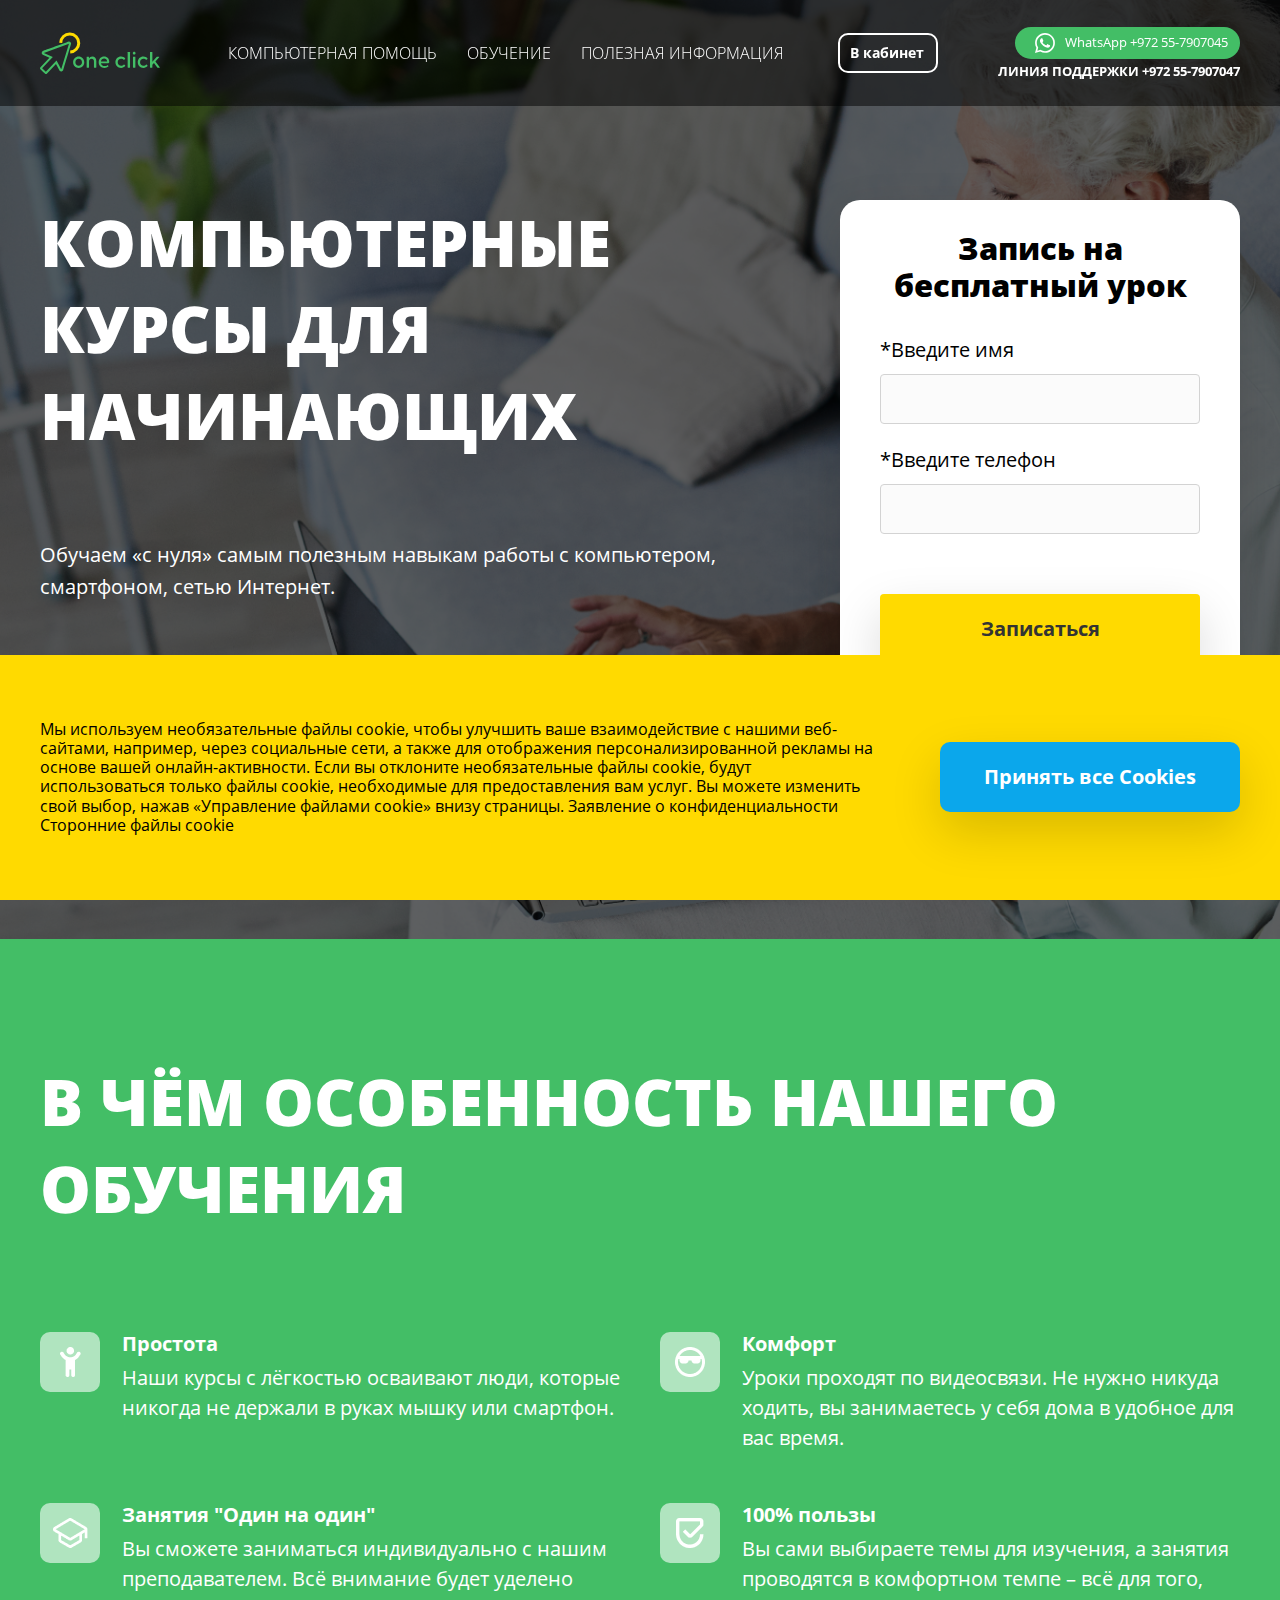
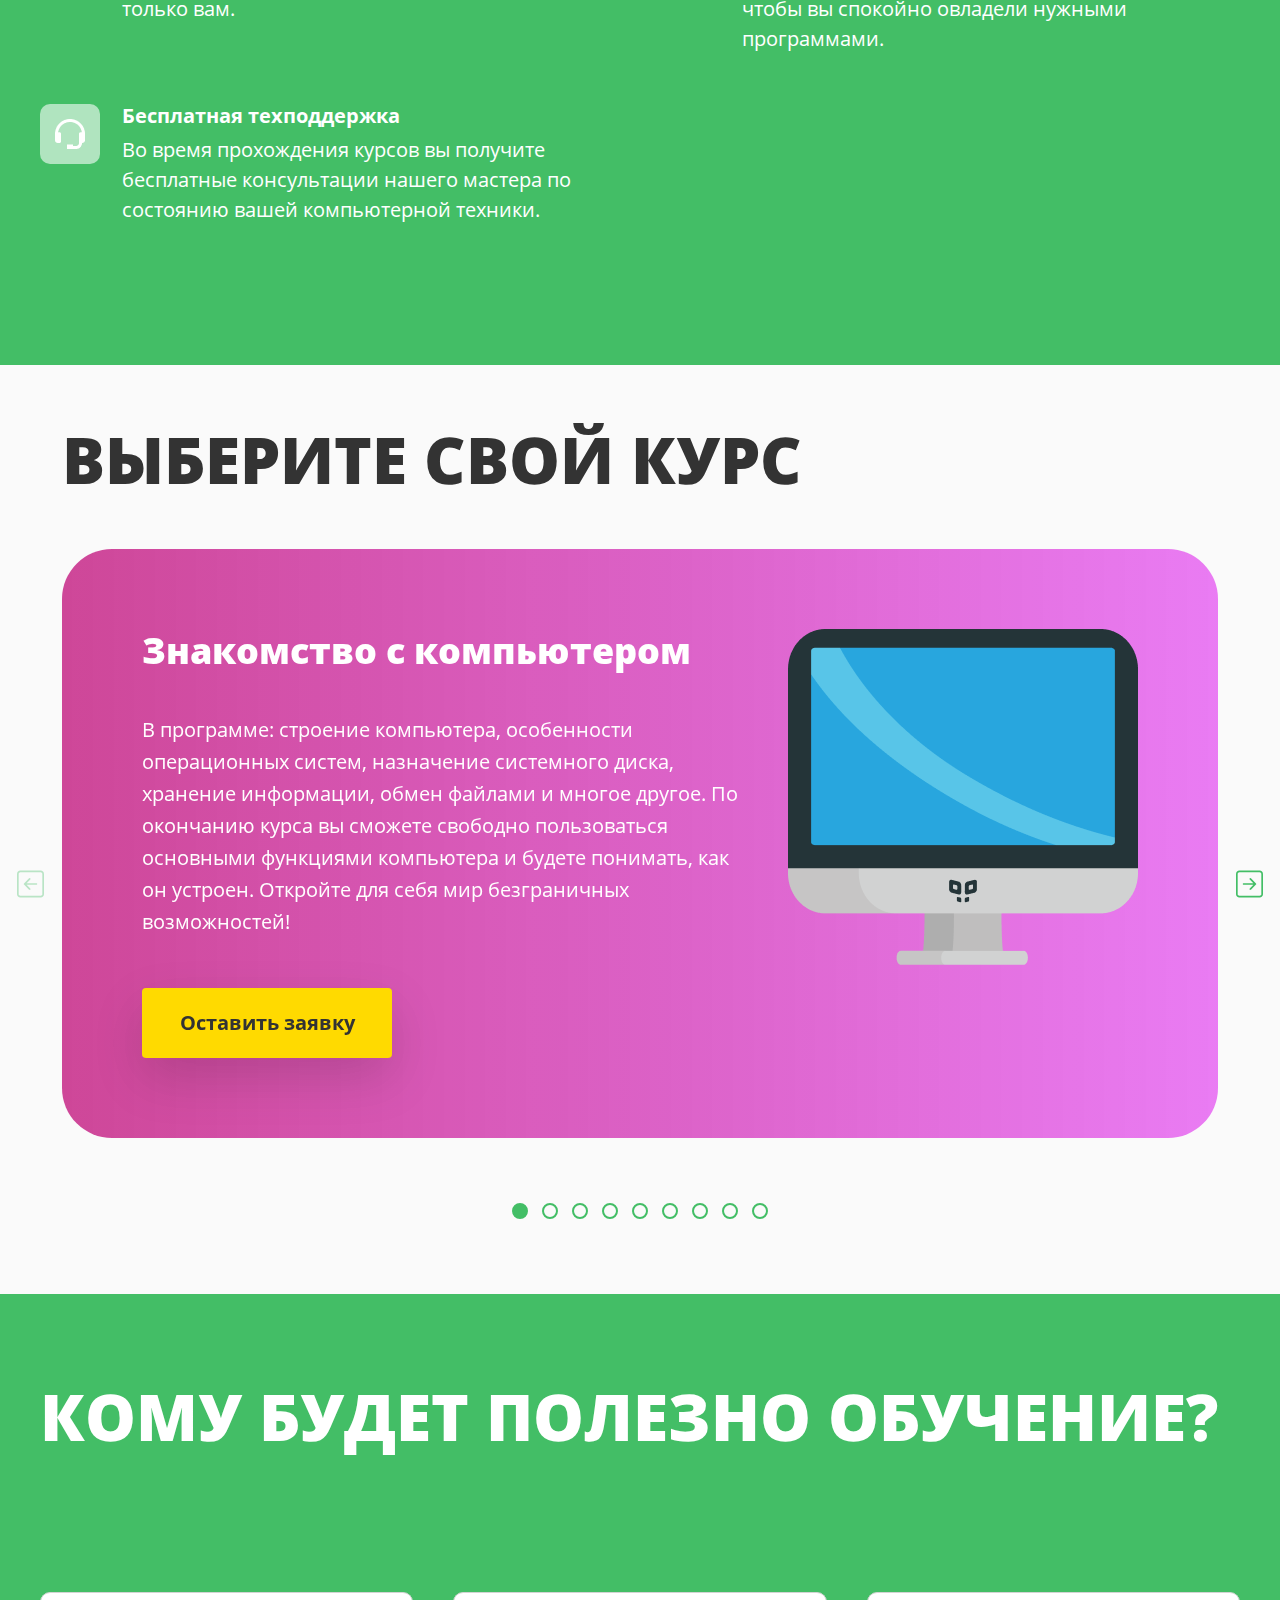
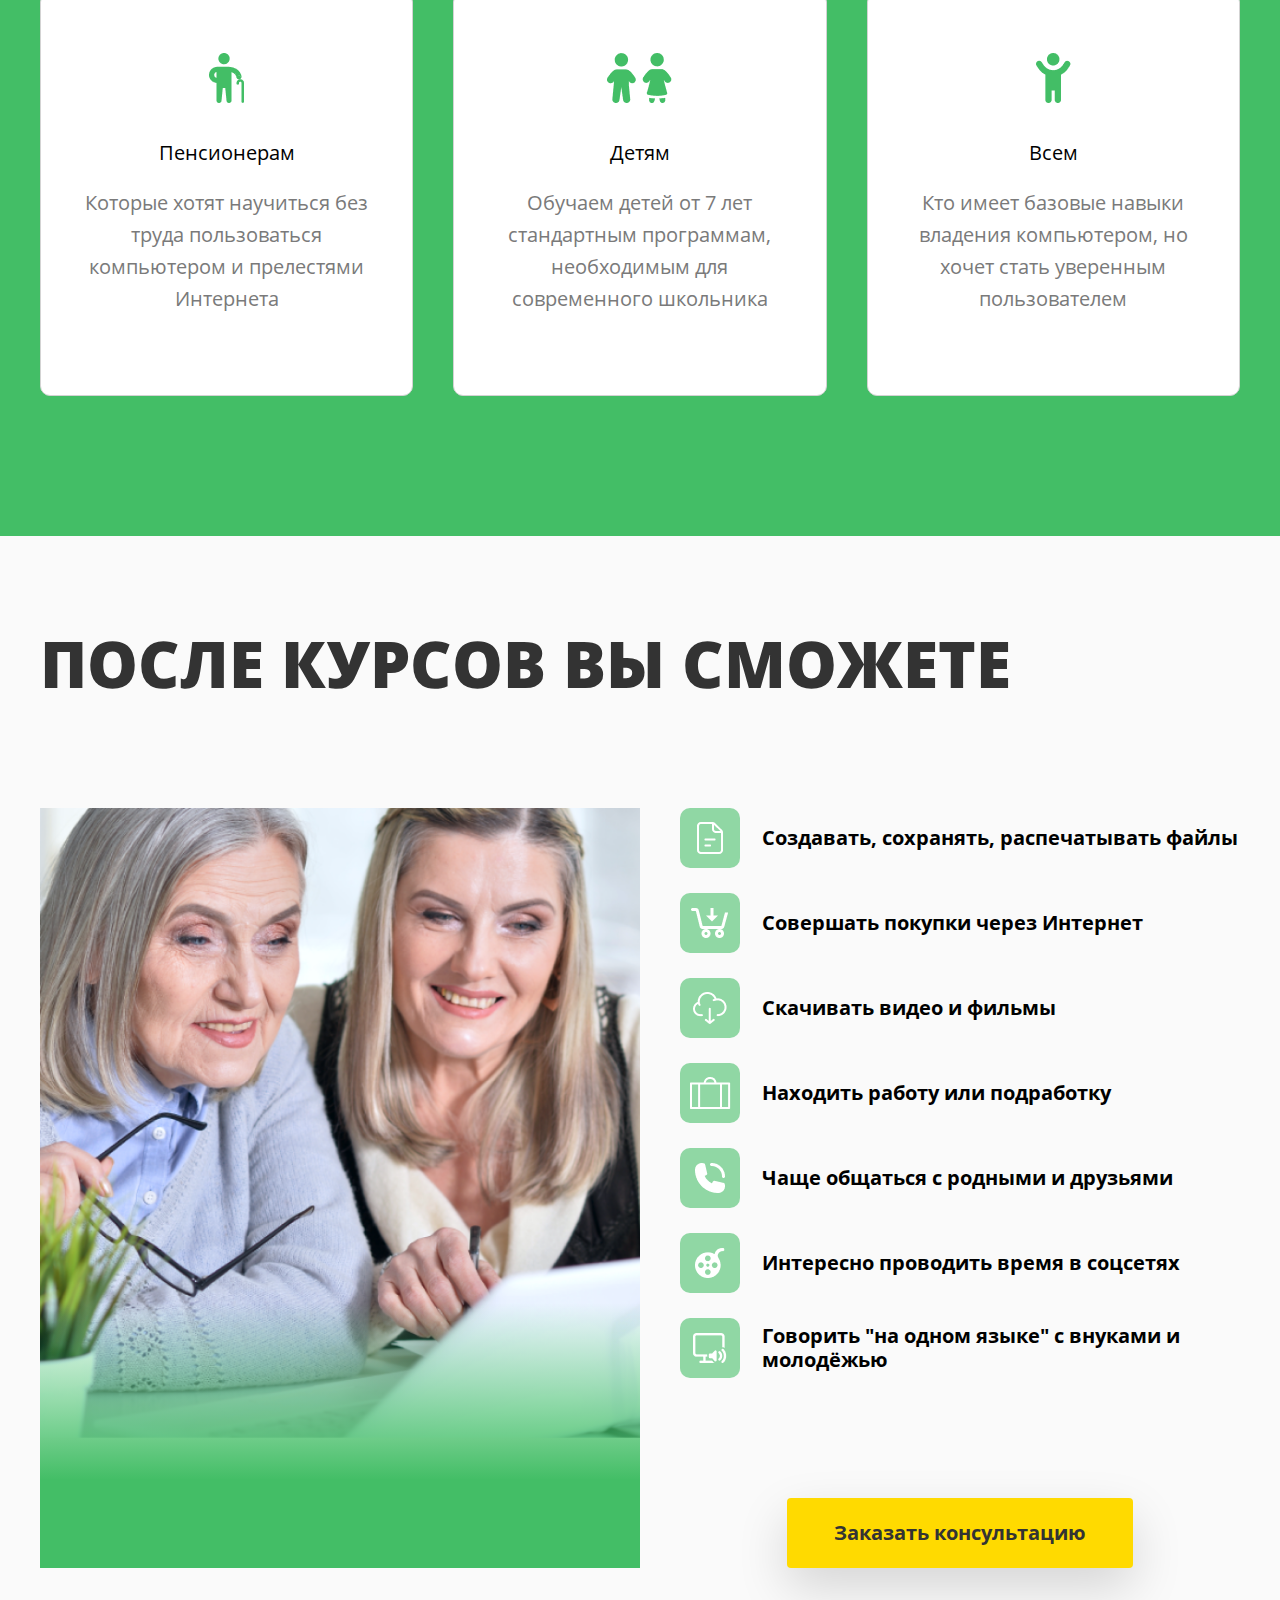
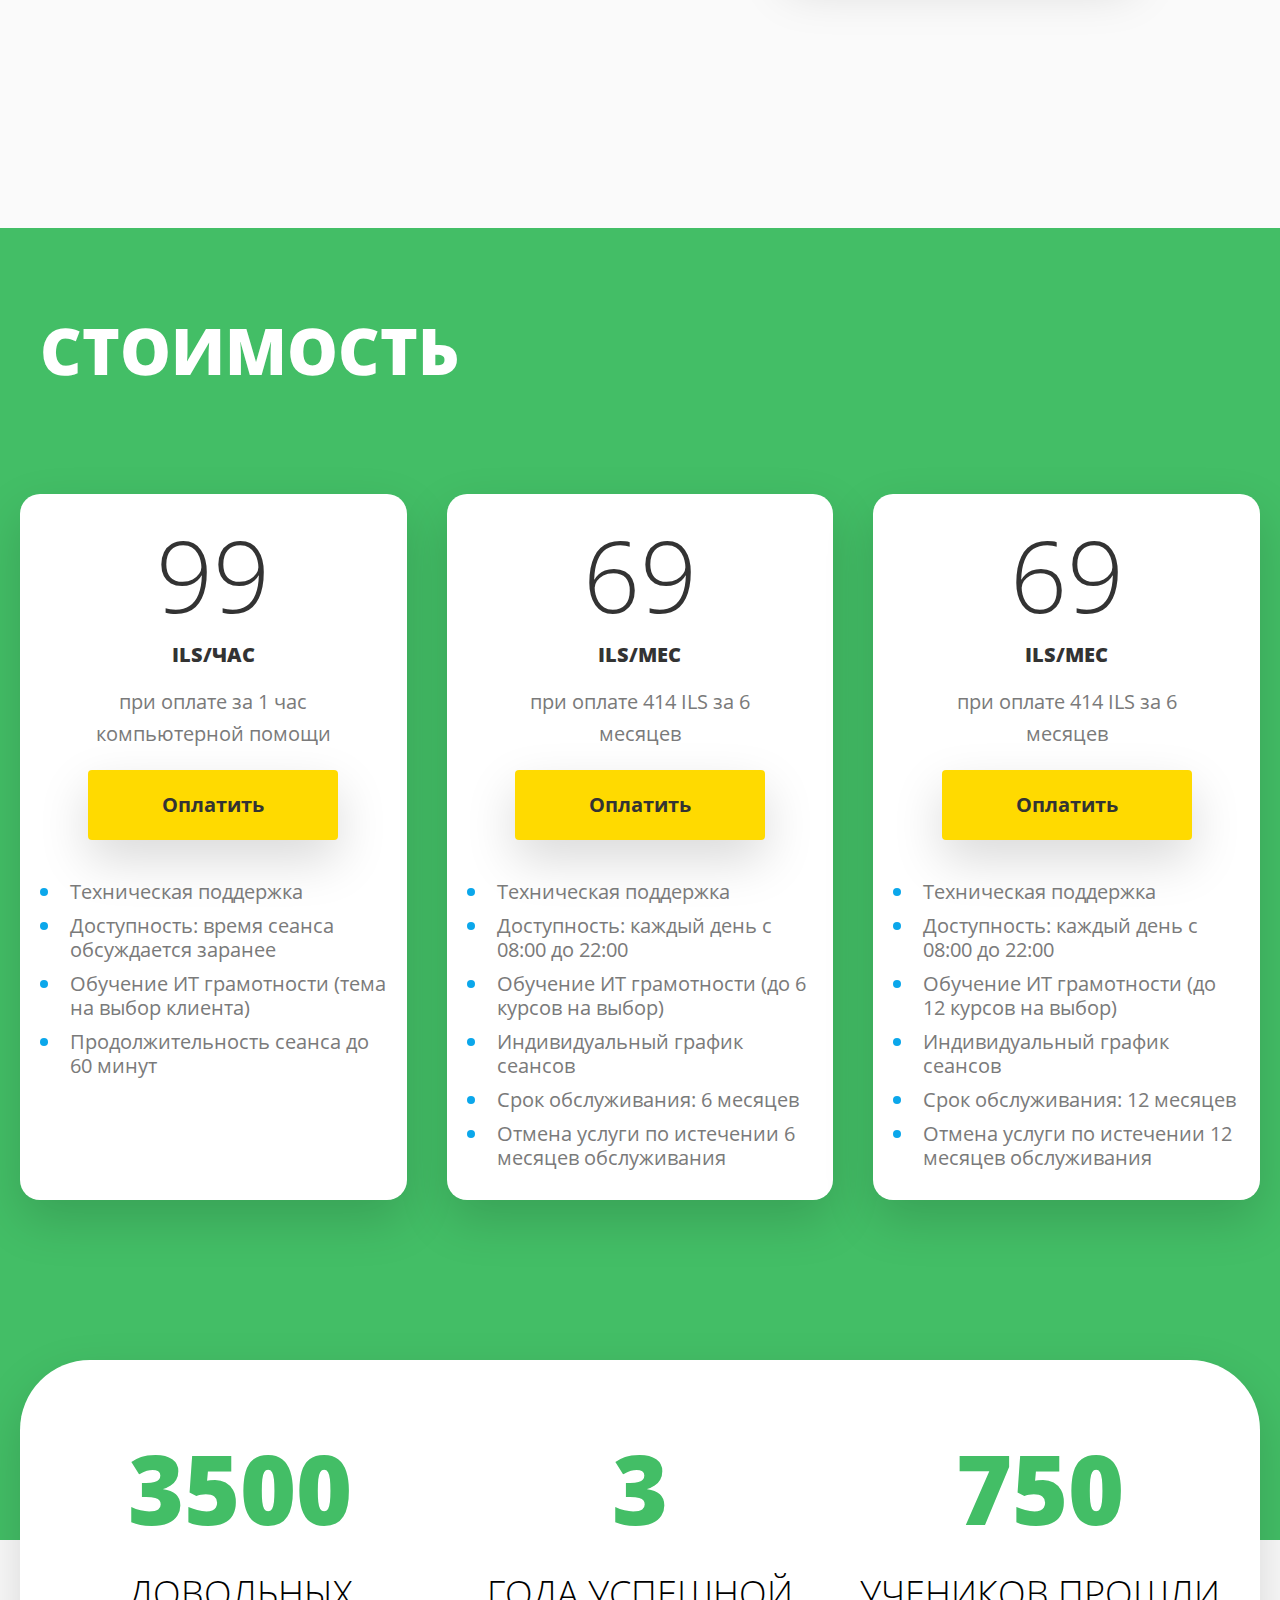
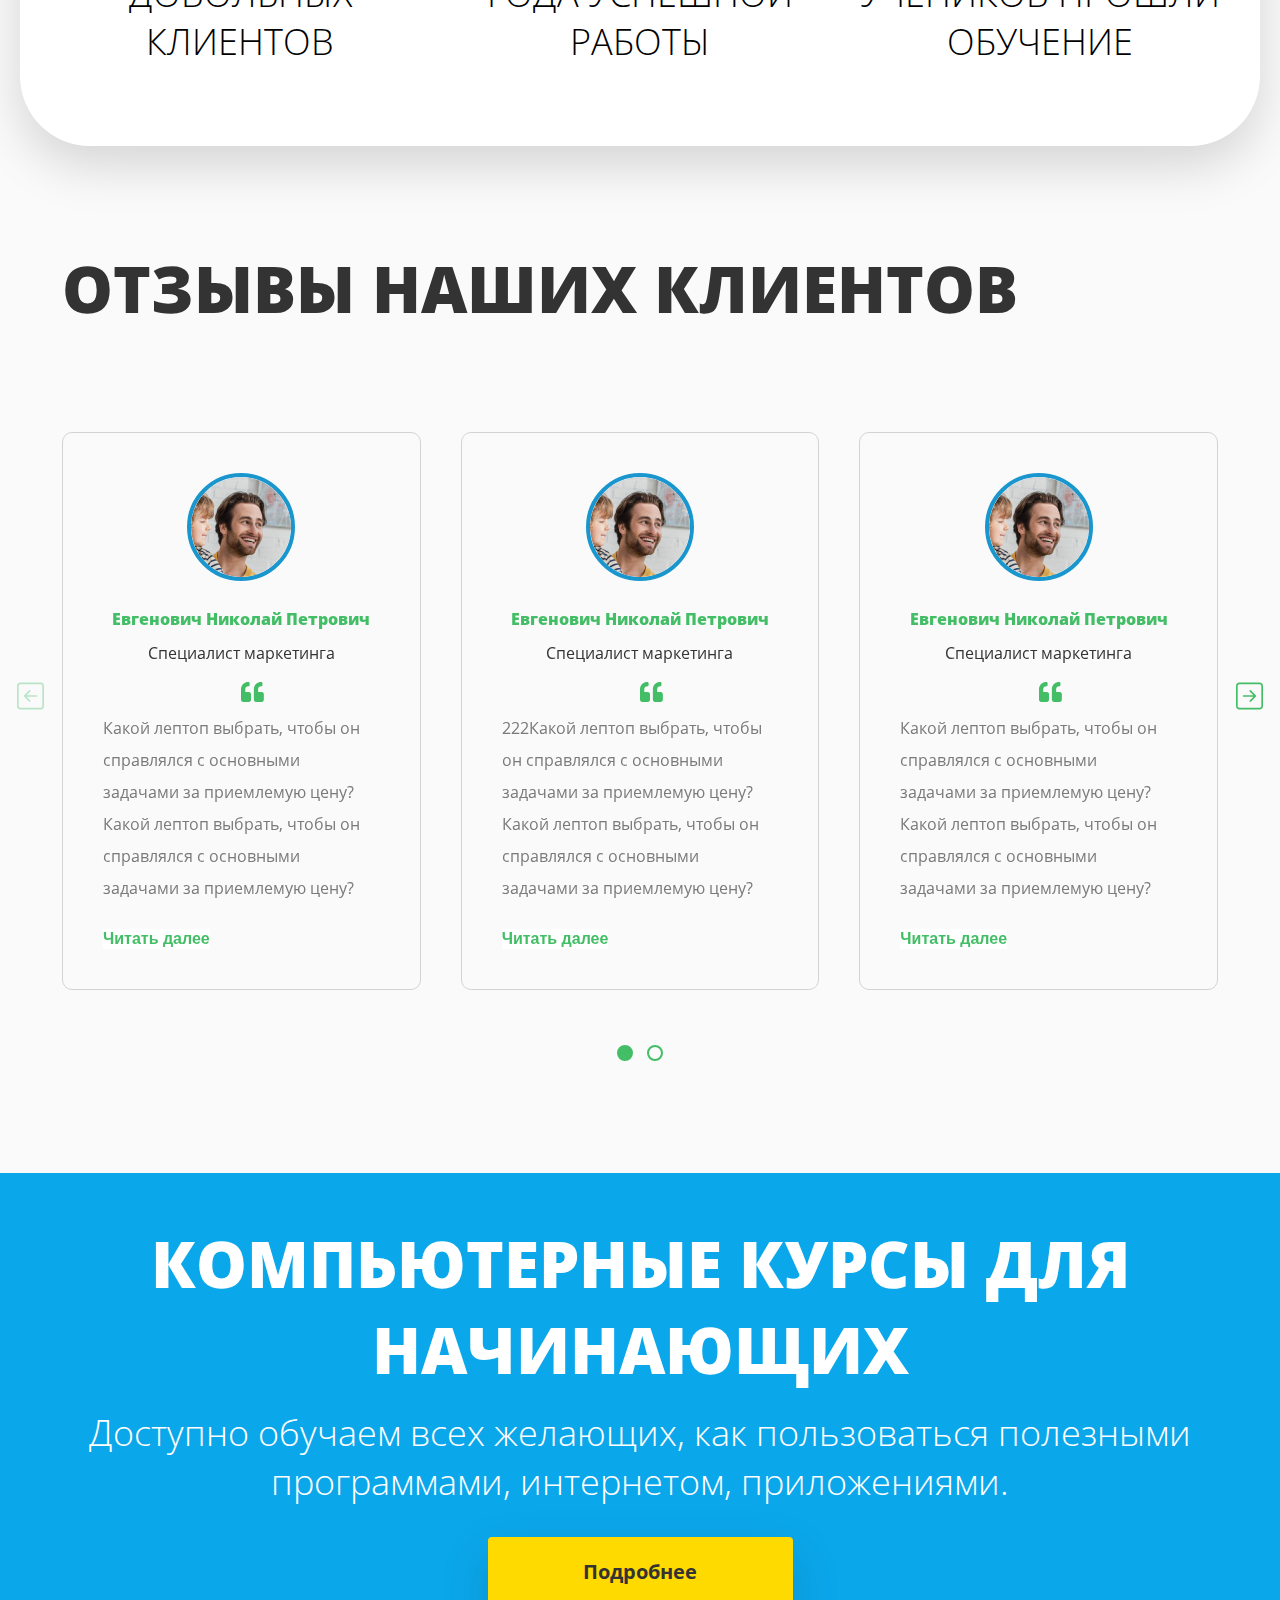
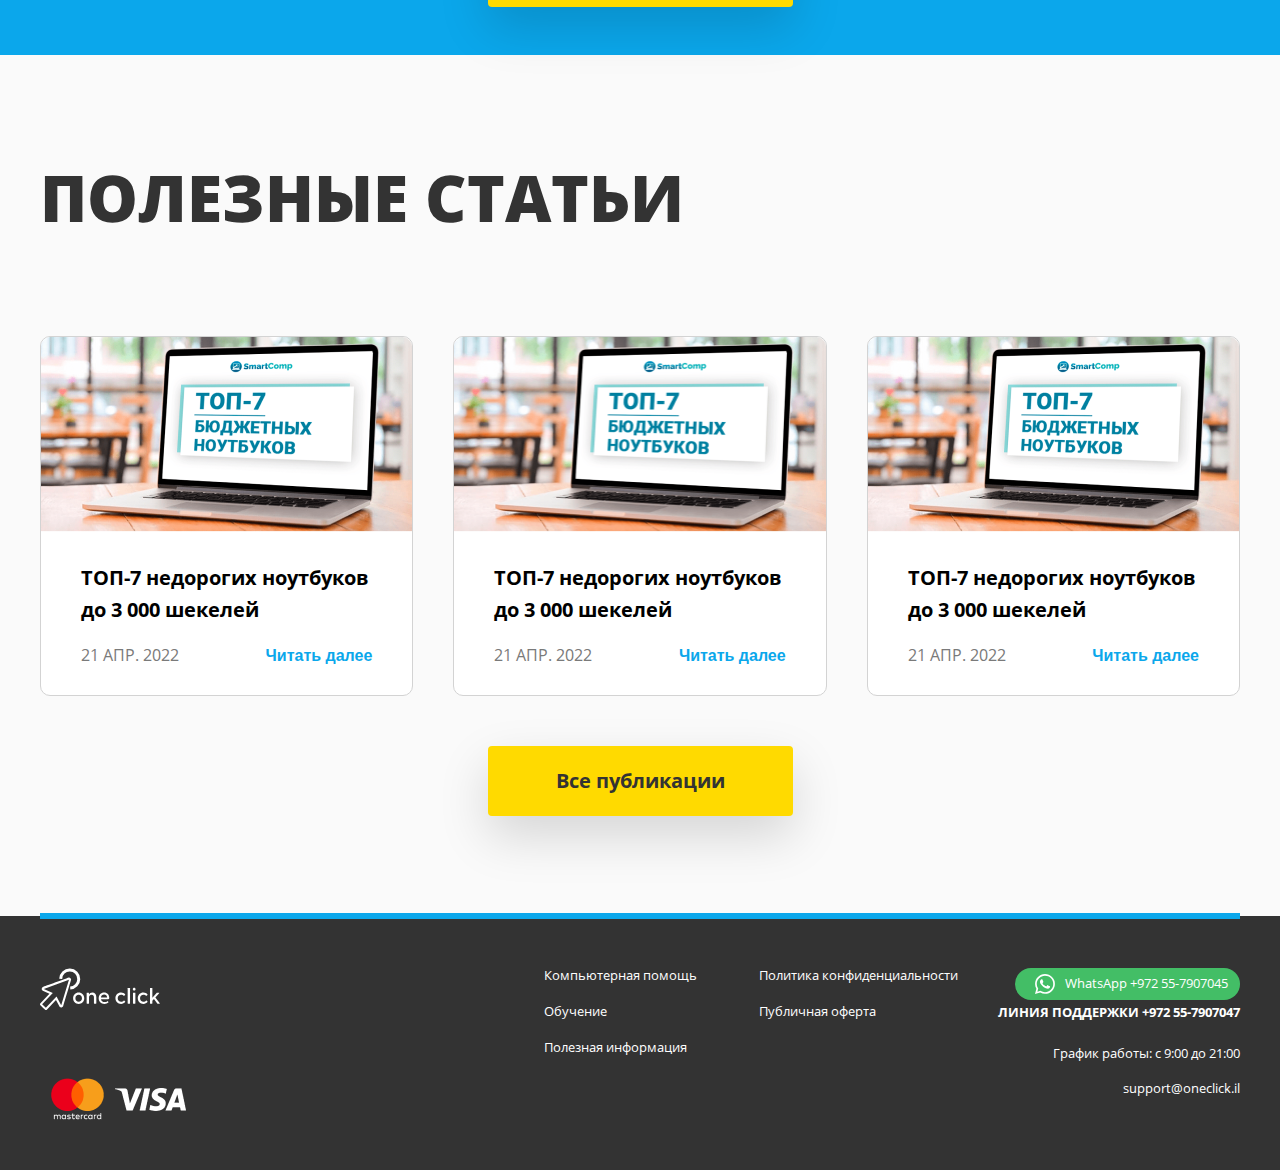
==== commit 0333d19f: "f" ====
--- a/index.html
+++ b/index.html
@@ -18,11 +18,11 @@
       </symbol>
      </svg>
 
-      <header class="main-header main-header--inner">
+      <header class="main-header">
         <div class="container container--inner">
            <div class="main-header__block">
               <a href="#" class="main-header__image"> 
-                <img src="img/icons/logo-header.svg" alt="">
+                <img src="img/icons/logo-inner.svg" alt="">
               </a>
               <div class="main-header__wrap">
                   <div class="mobile-wrap">
@@ -52,6 +52,35 @@
         </div>   
      </header>
 
+     <section class="info js-intersection">
+       <div class="container container--inner">
+          <div class="info__row">
+            <div class="info__col info__col--content"> 
+                <p class="info__title">компьютерные курсы для начинающих</p>
+                <div class="info__text">
+                  <p>Обучаем «с нуля» самым полезным навыкам работы с компьютером, смартфоном, сетью Интернет.</p>
+                </div>
+            </div>
+            <div class="info__col info__col--aside">
+              <p class="user__title">Запись на бесплатный урок</p>
+             <div class="user__block">
+                  <div class="user__item">   
+                      <label for="i_name" class="label">*Введите имя</label>
+                      <input id="i_name" type="text" class="input">
+                      <p class="error user__error--name" style="display: none">Некорректный имя</p>
+                  </div>
+                  <div class="user__item">   
+                      <label for="i_phone" class="label">*Введите телефон</label>
+                      <input id="i_phone" type="text" class="input">
+                       <p class="error user__error--phone" style="display: none">Некорректный телефон</p>
+                  </div>
+              </div>
+              <button id="i_consult" class="btn">Записаться</button>
+            </div>
+          </div>
+       </div>
+     </section>
+
      <section class="point">
        <div class="container container--inner">
          <p class="title">В чём особенность нашего обучения</p>
@@ -315,6 +344,258 @@
              </div>
            </div>
          </div>
+       </div>
+     </section>
+
+    <section class="total">
+      <div class="container container--inner">
+        <p class="title title--inner">После курсов Вы сможете</p>
+        <div class="total__wrap">
+          <div class="total__item total__item--image">
+            <img src="img/bg-total.png">
+          </div>
+          <div class="total__item total__item--content">
+            <div class="total__block">    
+            <div class="total__inner">
+              <div class="total__image">
+                <img src="img/icons/total/1.png">
+              </div>
+              <p class="total__title">Создавать, сохранять, распечатывать файлы</p>
+            </div>
+            <div class="total__inner">
+              <div class="total__image">
+               <img src="img/icons/total/2.png">
+              </div>
+              <p class="total__title">Совершать покупки через Интернет</p>
+            </div>
+              <div class="total__inner">
+              <div class="total__image">
+               <img src="img/icons/total/3.png">
+              </div>
+              <p class="total__title">Скачивать видео и фильмы</p>
+            </div>
+             <div class="total__inner">
+              <div class="total__image">
+               <img src="img/icons/total/4.png">
+              </div>
+              <p class="total__title">Находить работу или подработку</p>
+            </div>
+            <div class="total__inner">
+              <div class="total__image">
+               <img src="img/icons/total/5.png">
+              </div>
+              <p class="total__title">Чаще общаться с родными и друзьями</p>
+            </div>
+            <div class="total__inner">
+              <div class="total__image">
+               <img src="img/icons/total/6.png">
+              </div>
+              <p class="total__title">Интересно проводить время в соцсетях</p>
+            </div>
+             <div class="total__inner">
+              <div class="total__image">
+               <img src="img/icons/total/7.png">
+              </div>
+              <p class="total__title">Говорить "на одном языке" с внуками и молодёжью</p>
+            </div>
+            </div>
+            <button class="btn btn--total">Заказать консультацию</button>
+          </div>
+        </div>
+      </div>
+    </section>
+
+    <section class="cost cost--color">
+       <div class="container container--inner">
+         <p class="title">Стоимость</p>
+       </div>
+        <div class="container container--elem">
+          <div class="cost__wrap">  
+            <a href="#" class="cost__item">   
+              <p class="cost__title">99</p>
+              <p class="cost__elem">ils/час</p>
+              <div class="cost__text"><p>при оплате за 1 час компьютерной помощи</p></div>
+              <button class="btn btn--pay">Оплатить</button>
+              <ul>
+                <li>Техническая поддержка</li>
+                <li>Доступность: время сеанса обсуждается  заранее</li>
+                <li>Обучение ИТ грамотности
+                (тема на выбор клиента)</li>
+                <li>Продолжительность сеанса до 60 минут</li>
+              </ul>
+            </a>
+            <a href="#" class="cost__item">   
+              <p class="cost__title">69</p>
+              <p class="cost__elem">ils/мес</p>
+              <div class="cost__text"><p>при оплате 414 ILS за 6 месяцев</p></div>
+              <button class="btn btn--pay">Оплатить</button>
+              <ul>
+                <li>Техническая поддержка</li>
+                <li>Доступность: каждый день с 08:00 до 22:00</li>
+                <li>Обучение ИТ грамотности (до 6 курсов на выбор)</li>
+                <li>Индивидуальный график сеансов</li>
+                <li>Срок обслуживания: 6 месяцев</li>
+                <li>Отмена услуги по истечении 6 месяцев обслуживания</li>
+              </ul>
+            </a>
+            <a href="#" class="cost__item">  
+              <p class="cost__title">69</p>
+              <p class="cost__elem">ils/мес</p>
+              <div class="cost__text"><p>при оплате 414 ILS за 6 месяцев</p></div>
+              <button class="btn btn--pay">Оплатить</button>
+              <ul>
+                <li>Техническая поддержка</li>
+                <li>Доступность: каждый день с 08:00 до 22:00</li>
+                <li>Обучение ИТ грамотности (до 12 курсов на выбор)</li>
+                <li>Индивидуальный график сеансов</li>
+                <li>Срок обслуживания: 12 месяцев</li>
+                <li>Отмена услуги по истечении 12 месяцев обслуживания</li>
+              </ul>
+            </a>
+          </div>
+        </div>
+     </section>
+
+     <section class="block block--color">
+       <div class="container container--elem">
+          <div class="block__wrap">
+           <div class="container container--inner">
+             <div class="block__item">
+               <p class="block__number">3500</p>
+               <div class="block__text"><p>Довольных клиентов</p></div>
+             </div>
+             <div class="block__item">
+               <p class="block__number">3</p>
+               <div class="block__text"><p>года успешной работы</p></div>
+             </div>
+             <div class="block__item">
+               <p class="block__number">750</p>
+               <div class="block__text"><p>учеников прошли обучение</p></div>
+             </div>
+           </div>
+         </div>
+       </div>
+     </section>
+
+     <section class="reviews reviews--color">
+       <div class="container container--reviews">
+         <p class="title title--inner">Отзывы наших клиентов</p>
+         <div class="reviews__holder">
+         <div class="swiper reviews__wrap">
+          <div class="swiper-wrapper">  
+           <div class="reviews__item swiper-slide">
+            <div class="reviews__image">
+              <img src="img/bg-reviews.png">
+            </div>
+            <p class="reviews__title">Евгенович Николай Петрович</p>
+            <p class="reviews__position">Специалист маркетинга</p>
+            <div class="reviews__text">
+              <p>Какой лептоп выбрать, чтобы он справлялся с основными задачами за приемлемую цену? Какой лептоп выбрать, чтобы он справлялся с основными задачами за приемлемую цену?</p>
+            </div>
+            <button class="reviews__details">Читать далее</button>
+           </div>
+           <div class="reviews__item swiper-slide">
+            <div class="reviews__image">
+              <img src="img/bg-reviews.png">
+            </div>
+             <p class="reviews__title">Евгенович Николай Петрович</p>
+            <p class="reviews__position">Специалист маркетинга</p>
+            <div class="reviews__text">
+              <p>222Какой лептоп выбрать, чтобы он справлялся с основными задачами за приемлемую цену? Какой лептоп выбрать, чтобы он справлялся с основными задачами за приемлемую цену?</p>
+            </div>
+            <button class="reviews__details">Читать далее</button>
+           </div>
+           <div class="reviews__item swiper-slide">
+            <div class="reviews__image">
+              <img src="img/bg-reviews.png">
+            </div>
+             <p class="reviews__title">Евгенович Николай Петрович</p>
+            <p class="reviews__position">Специалист маркетинга</p>
+            <div class="reviews__text">
+              <p>Какой лептоп выбрать, чтобы он справлялся с основными задачами за приемлемую цену? Какой лептоп выбрать, чтобы он справлялся с основными задачами за приемлемую цену?</p>
+            </div>
+            <button class="reviews__details">Читать далее</button>
+           </div>
+           <div class="reviews__item swiper-slide">
+            <div class="reviews__image">
+              <img src="img/bg-reviews.png">
+            </div>
+             <p class="reviews__title">Евгенович Николай Петрович</p>
+            <p class="reviews__position">Специалист маркетинга</p>
+            <div class="reviews__text">
+              <p>Какой лептоп выбрать, чтобы он справлялся с основными задачами за приемлемую цену? Какой лептоп выбрать, чтобы он справлялся с основными задачами за приемлемую цену?</p>
+            </div>
+            <button class="reviews__details">Читать далее</button>
+           </div>
+         </div><!--end swiper-wrapper -->
+         </div>
+          <div class="swiper-pagination"></div>
+          <div class="swiper-button-next">
+              <svg xmlns="http://www.w3.org/2000/svg" viewBox="0 0 40 40">
+                  <use xlink:href="#arrow"></use>
+              </svg>
+          </div>
+          <div class="swiper-button-prev">
+               <svg xmlns="http://www.w3.org/2000/svg" viewBox="0 0 40 40">
+                  <use xlink:href="#arrow"></use>
+              </svg>
+          </div>
+          </div>
+       </div>
+     </section>
+
+     <section class="banner banner--color">
+       <p class="title">Компьютерные курсы для начинающих</p>
+       <div class="container container--inner">
+         <div class="banner__text">
+           <p>Доступно обучаем всех желающих, как пользоваться полезными программами, интернетом, приложениями.</p>
+         </div>
+         <button class="btn btn--info">Подробнее</button>
+       </div>
+     </section>
+
+     <section class="blog">
+       <div class="container container--inner">
+         <p class="title title--inner">Полезные статьи</p>
+         <div class="blog__wrap">
+            <a href="#" class="blog__item">  
+              <div class="blog__image"> 
+                <img src="img/bg-blog.png">
+              </div>
+              <div class="blog__content"> 
+                 <p class="blog__title"> ТОП-7 недорогих ноутбуков до 3 000 шекелей</p>
+                 <div class="blog__inner">  
+                   <p class="blog__date">21 апр. 2022</p>
+                   <button class="blog__details">Читать далее</button>
+                 </div>
+              </div>
+            </a>
+            <a href="#" class="blog__item">  
+              <div class="blog__image"> 
+                <img src="img/bg-blog.png">
+              </div>
+              <div class="blog__content"> 
+                 <p class="blog__title"> ТОП-7 недорогих ноутбуков до 3 000 шекелей</p>
+                 <div class="blog__inner">  
+                   <p class="blog__date">21 апр. 2022</p>
+                   <button class="blog__details">Читать далее</button>
+                 </div>
+              </div>
+            </a>
+            <a href="#" class="blog__item">  
+              <div class="blog__image"> 
+                <img src="img/bg-blog.png">
+              </div>
+              <div class="blog__content"> 
+                 <p class="blog__title"> ТОП-7 недорогих ноутбуков до 3 000 шекелей</p>
+                 <div class="blog__inner">  
+                   <p class="blog__date">21 апр. 2022</p>
+                   <button class="blog__details">Читать далее</button>
+                 </div>
+              </div>
+            </a>
+         </div> 
+         <a href="#" class="btn btn--info">Все публикации</a>
        </div>
      </section>
 
@@ -402,6 +683,17 @@
       </div>
     </section>
 
+    <section class="popup popup--reviews"> 
+      <div class="popup__wrap popup__wrap--learn"> 
+        <div class="popup__inner">
+          <button class="popup__close"></button>
+          <div class="popup__text">
+            <p></p>
+          </div>
+        </div>
+      </div>
+    </section>
+
     <script src="js/jquery-3.3.1.min.js"></script>
     <script src="js/swiper-bundle.min.js"></script>
     <script src="js/main.js"></script>
--- a/css/style.css
+++ b/css/style.css
@@ -288,6 +288,11 @@
 	margin-bottom: 0px;
 }
 
+.btn--total {
+	max-width: 346px;
+	margin: 0 auto;
+}
+
 .error {
 	color: #ff0000;
 	padding-top: 12px;
@@ -382,6 +387,20 @@
 .reviews__holder .swiper-pagination-bullet.swiper-pagination-bullet-active,
 .course__holder .swiper-pagination-bullet.swiper-pagination-bullet-active {
 	background-color: #1996cd;
+}
+
+.reviews--color .reviews__holder .swiper-button-prev svg,
+.reviews--color .reviews__holder .swiper-button-next svg {
+	fill: #43be66;
+}
+
+.reviews--color .reviews__holder .swiper-pagination-bullet {
+	background-color: transparent;
+	border: 2px solid #43be66;
+}
+
+.reviews--color .reviews__holder .swiper-pagination-bullet.swiper-pagination-bullet-active {
+	background-color: #43be66;
 }
 
 .course__holder .swiper-button-prev svg,
@@ -887,6 +906,34 @@
 	font-size: 20px;
 	line-height: 1.6;
 	color: #fff;
+}
+
+.info__row {
+	position: relative;
+	z-index: 2;
+	display: flex;
+	flex-wrap: wrap;
+	padding-top: 200px;
+	padding-bottom: 11px;
+}
+
+.info__col--aside {
+	width: 400px;
+	align-self: baseline;
+	background-color: #ffffff;
+	box-shadow: 0px 20px 50px rgba(0, 0, 0, 0.15);
+	border-radius: 20px;
+	padding: 30px 40px;
+	padding-bottom: 24px;
+}
+
+.info__col--aside .user__title {
+	text-align: center;
+}
+
+.info__col--content {
+	width: calc(100% - 400px);
+	padding-right: 40px;
 }
 
 .services {
@@ -1163,6 +1210,10 @@
 	padding-bottom: 340px;
 }
 
+.cost--color {
+	background-color: #43be66;
+}
+
 .cost__wrap {
 	display: flex;
 	flex-wrap: wrap;
@@ -1255,6 +1306,10 @@
 	padding-bottom: 100px;
 }
 
+.block--color .block__number {
+	color: #43be66;
+}
+
 .block__wrap {
 	background-color: #ffffff;
 	box-shadow: 0px 20px 50px rgba(0, 0, 0, 0.15);
@@ -1292,6 +1347,15 @@
 
 .reviews {
 	padding-bottom: 112px;
+}
+
+.reviews--color .reviews__title,
+.reviews--color .reviews__details {
+	color: #43be66;
+}
+
+.reviews--color .reviews__text:after {
+	background-image: url(../img/icons/decor-block2.svg);
 }
 
 .reviews__holder {
@@ -1377,6 +1441,10 @@
 .banner {
 	background-color: #43be66;
 	padding: 48px 0;
+}
+
+.banner--color {
+	background-color: #0ba7eb;
 }
 
 .banner .title {
@@ -2013,22 +2081,22 @@
 	position: fixed;
 	bottom: 0px;
 	right: 0px;
-	max-width: 500px;
-	width: 100%;
-	background-color: #fff;
-	padding: 44px 20px;
+	display: flex;
+	max-width: 600px;
+	width: 100%;
+	padding: 0px 20px;
+	padding-top: 0px;
 }
 
 .files__close {
 	cursor: pointer;
-	position: absolute;
-	top: 0px;
-	left: -60px;
+	position: relative;
 	width: 60px;
 	height: 60px;
 	background-color: #fff;
 	border: none;
 	outline: none;
+	padding: 0px;
 }
 
 .files__close:after {
@@ -2044,6 +2112,12 @@
 	transition: 0.3s border;
 }
 
+.files__wrap {
+	width: calc(100% - 60px);
+	background-color: #fff;
+	padding: 44px 0;
+}
+
 .files__wrap li:not(:last-child) {
 	margin-bottom: 24px;
 }
@@ -2087,6 +2161,14 @@
 .popup--active {
 	opacity: 1;
 	visibility: visible;
+}
+
+.popup--reviews .popup__text {
+	padding-right: 36px;
+}
+
+.popup--reviews .popup__text p {
+	padding-bottom: 0px;
 }
 
 .popup__wrap {
@@ -2195,6 +2277,70 @@
 	padding-bottom: 2em;
 }
 
+.total {
+	padding-top: 85px;
+	padding-bottom: 260px;
+}
+
+.total__wrap {
+	display: flex;
+	flex-wrap: wrap;
+	padding-top: 100px;
+}
+
+.total__item {
+	width: 50%;
+}
+
+.total__item--image {
+	position: relative;
+}
+
+.total__item--image:after {
+	position: absolute;
+	content: ' ';
+	bottom: 0px;
+	left: 0px;
+	width: 100%;
+	height: 265px;
+	background: linear-gradient(0deg, #43be66 33.32%, rgba(11, 167, 235, 0) 100%);
+}
+
+.total__item--content {
+	padding-left: 40px;
+}
+
+.total__block {
+	padding-bottom: 95px;
+}
+
+.total__image {
+	width: 60px;
+	height: 60px;
+	display: flex;
+	align-items: center;
+	justify-content: center;
+	background-color: rgba(67, 190, 102, 0.58);
+	border-radius: 10px;
+}
+
+.total__image img {
+	display: block;
+}
+
+.total__inner {
+	display: flex;
+	align-items: center;
+	margin-bottom: 25px;
+}
+
+.total__title {
+	width: calc(100% - 60px);
+	font-size: 20px;
+	padding-left: 22px;
+	font-weight: 700;
+}
+
 @media screen and (max-width: 1430px) {
 
 .container--services,
@@ -2278,6 +2424,14 @@
 	padding: 40px 20px;
 }
 
+.total {
+	padding-bottom: 200px;
+}
+
+.total__item--image {
+	align-self: baseline;
+}
+
 }
 
 @media screen and (max-width: 1022px) {
@@ -2316,6 +2470,26 @@
 .info__title {
 	font-size: 48px;
 	padding-bottom: 60px;
+}
+
+.info__text {
+	padding-bottom: 70px;
+}
+
+.info__row {
+	padding-top: 100px;
+}
+
+.info__col--aside {
+	max-width: 400px;
+	width: 100%;
+	margin: 0 auto;
+	padding: 30px 20px;
+}
+
+.info__col--content {
+	width: 100%;
+	padding-right: 0px;
 }
 
 .services__wrap {
@@ -2570,6 +2744,10 @@
 	padding-right: 0px;
 }
 
+.course__title {
+	font-size: 28px;
+}
+
 .course__image {
 	order: -1;
 	width: 100%;
@@ -2637,6 +2815,31 @@
 .popup__text p {
 	font-size: 18px;
 	line-height: 1.3;
+}
+
+.total {
+	padding-top: 70px;
+	padding-bottom: 100px;
+}
+
+.total__wrap {
+	padding-top: 55px;
+}
+
+.total__item {
+	width: 100%;
+}
+
+.total__item--image {
+	margin-bottom: 25px;
+}
+
+.total__item--image:after {
+	display: none;
+}
+
+.total__block {
+	padding-bottom: 50px;
 }
 
 }
@@ -2830,7 +3033,7 @@
 @media screen and (max-width: 359px) {
 
 .user__title {
-	font-size: 26px;
+	font-size: 25px;
 }
 
 .user__col {
